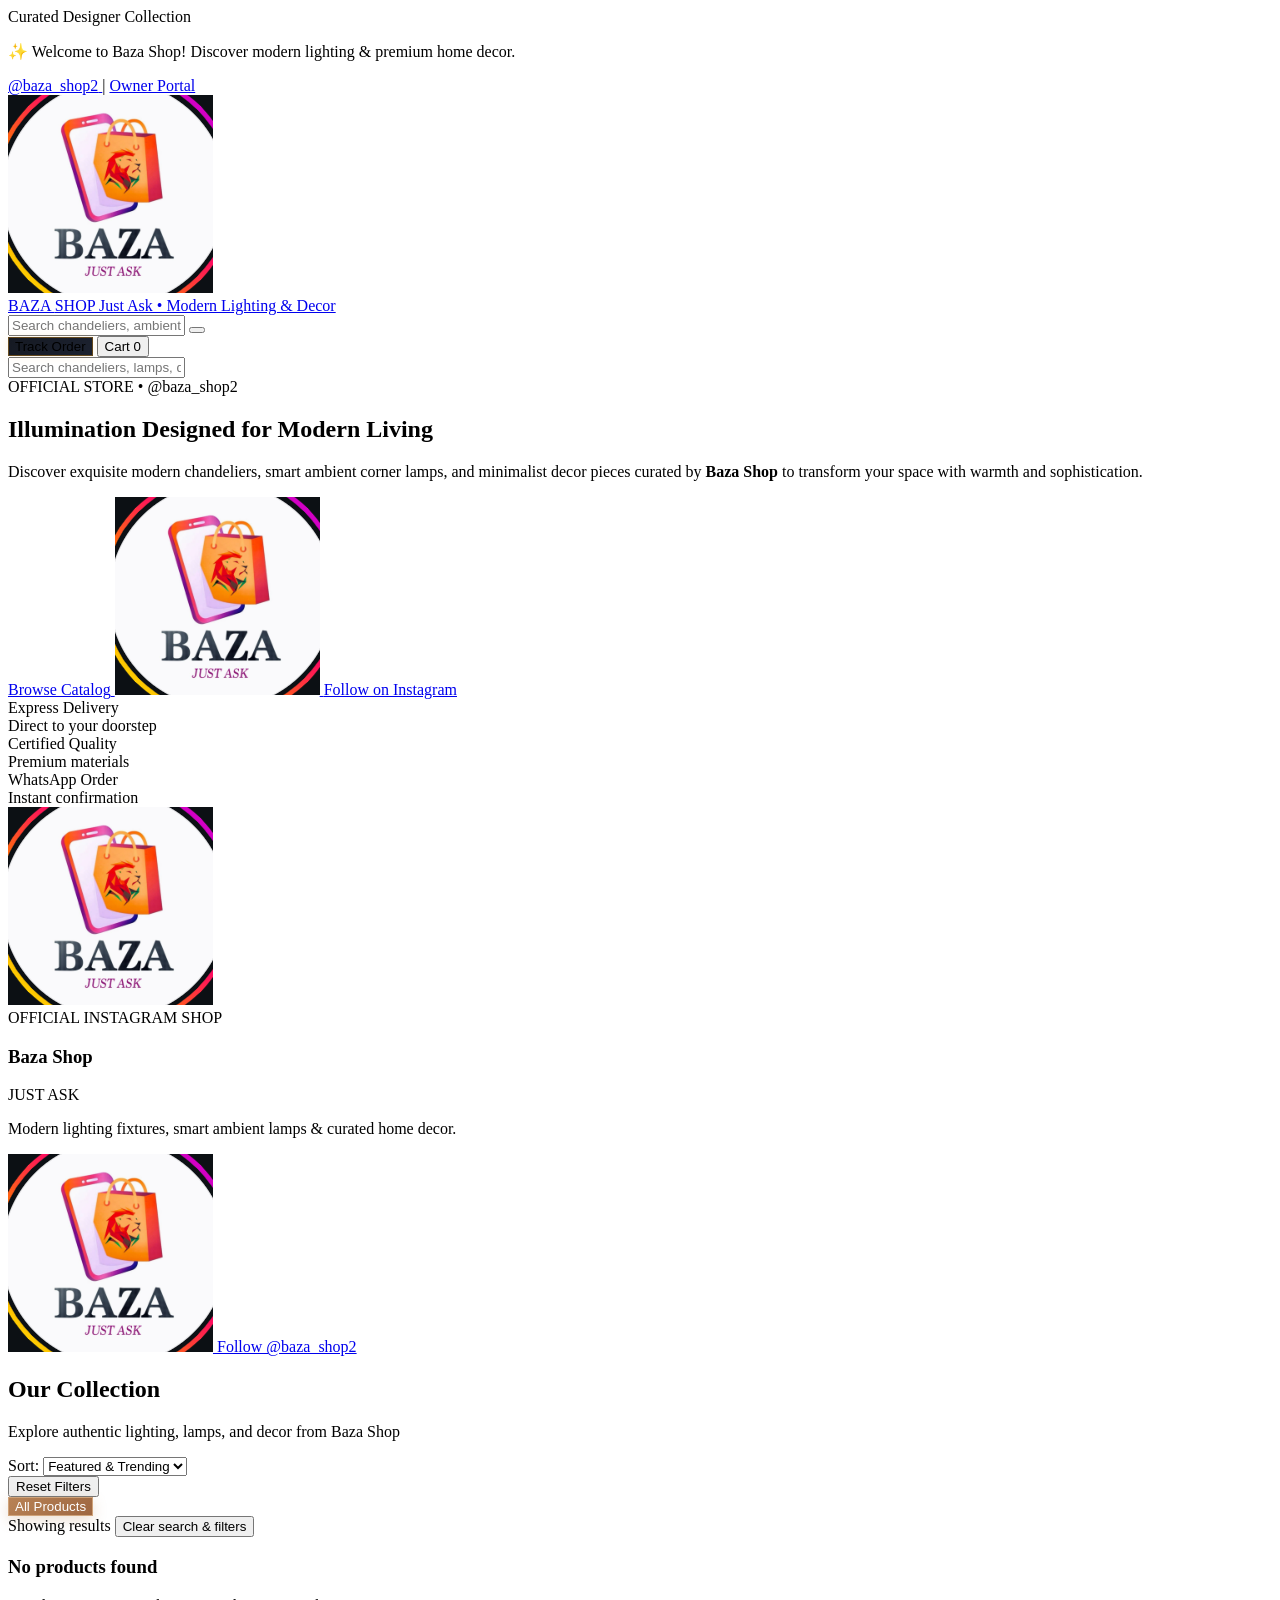
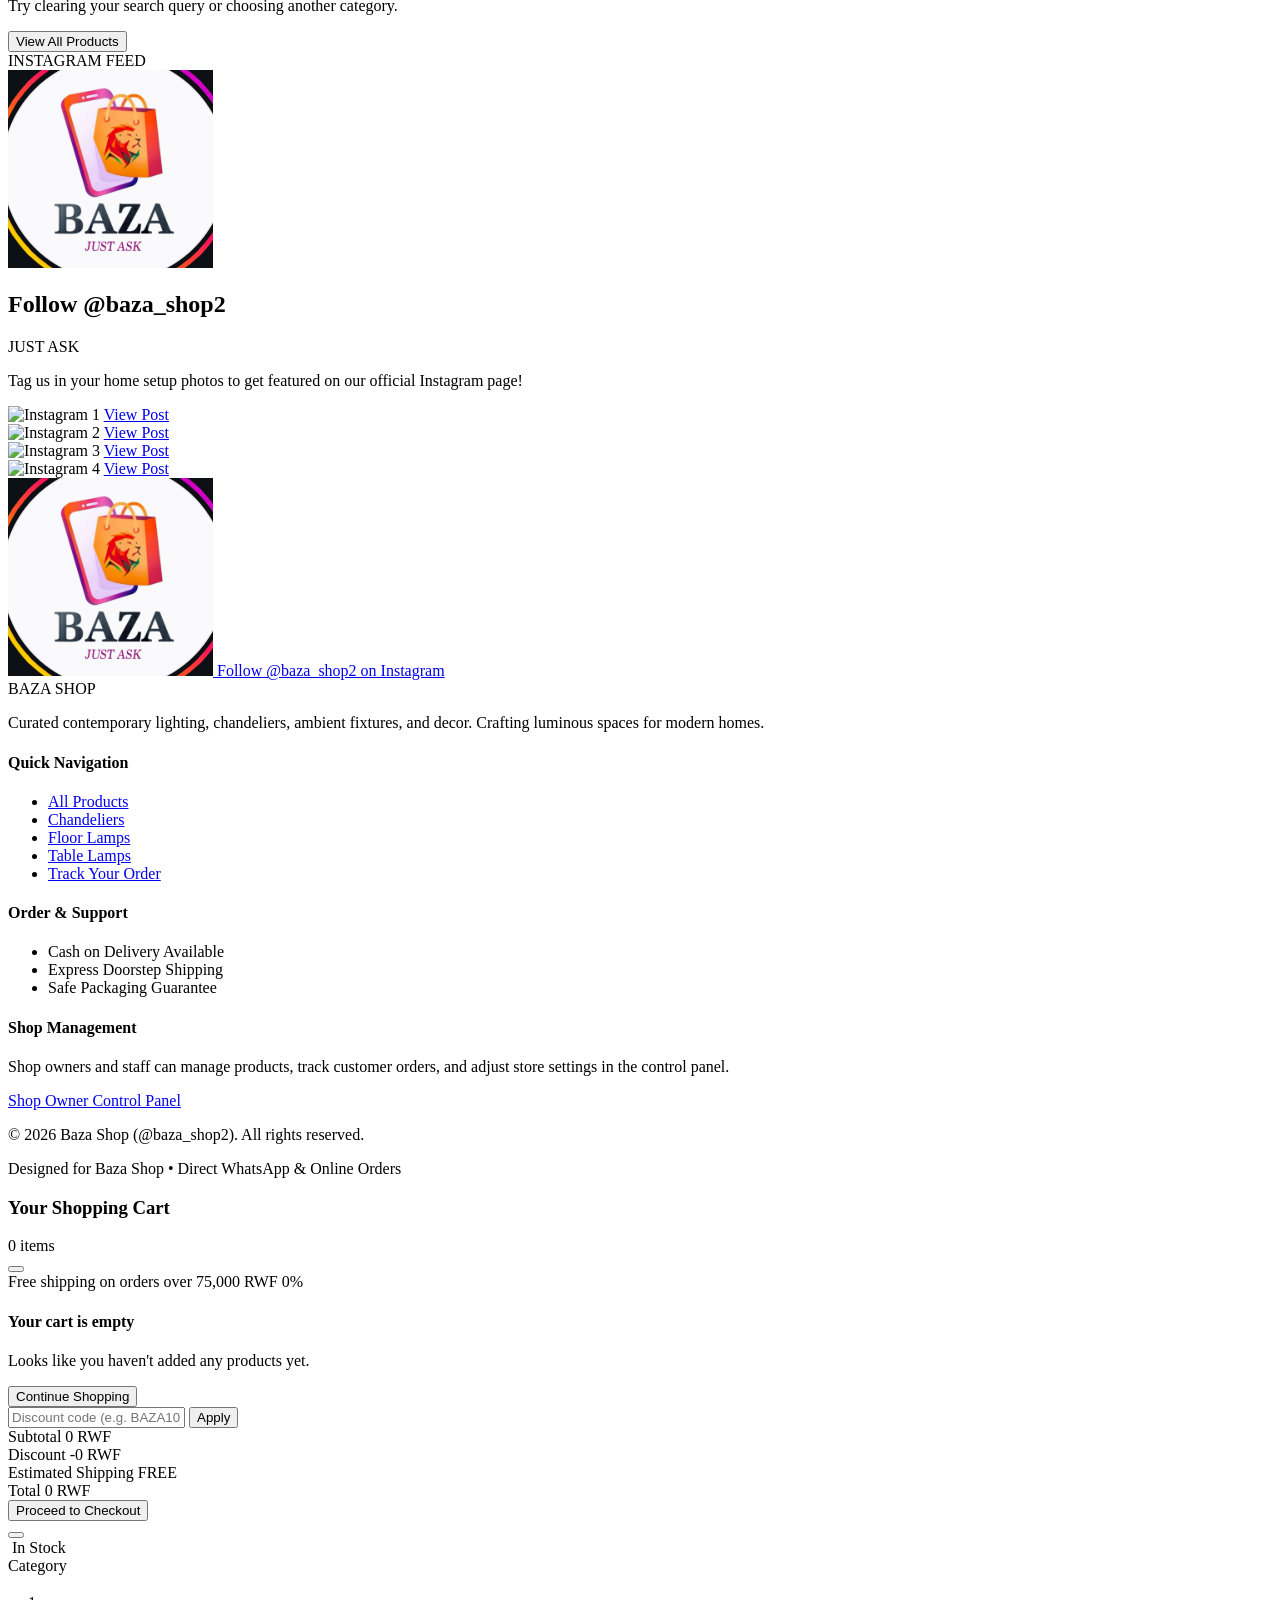
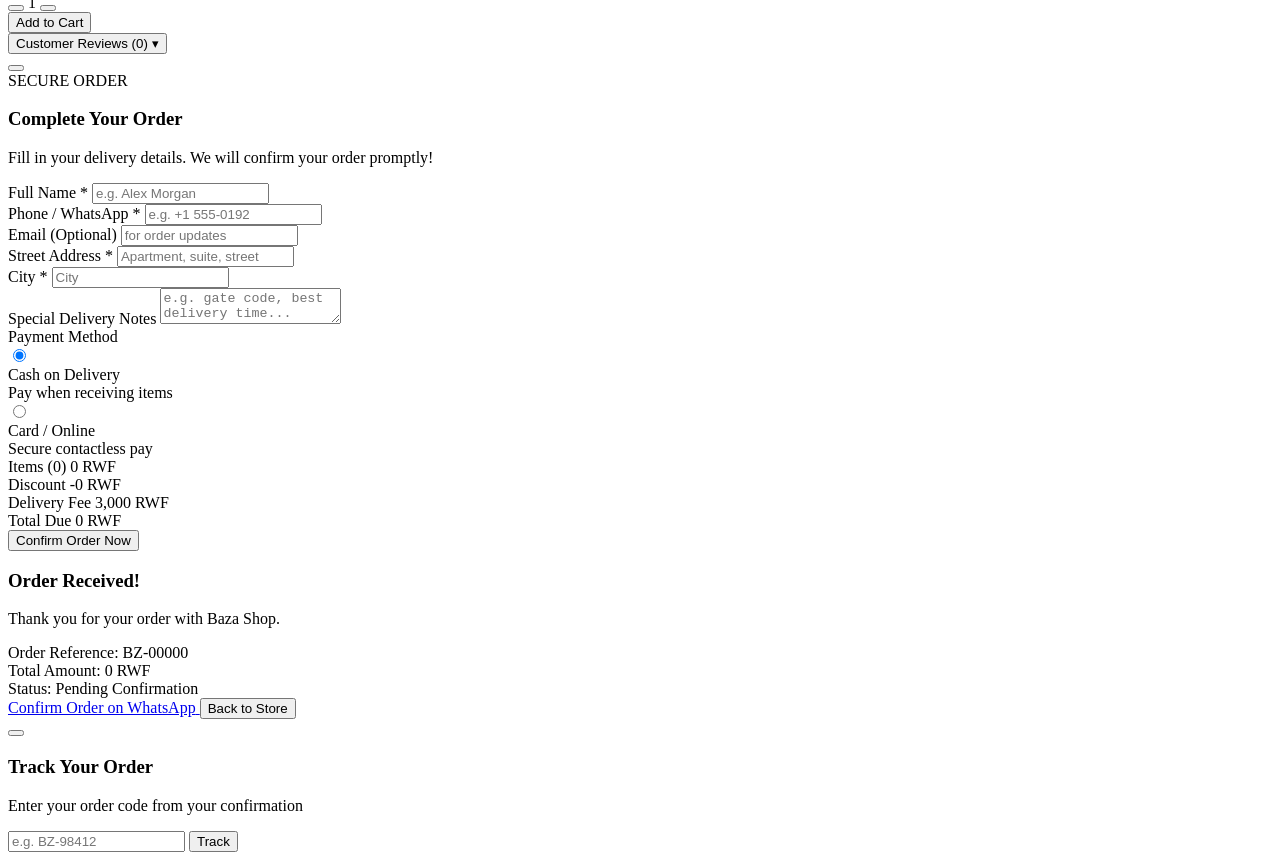
==== templates/index.html @ b221015e "feat(branding): integrate official Baza Shop logo (phone & bag lion emblem) across store, Instagram " ====
<!DOCTYPE html>
<html lang="en" class="scroll-smooth">
<head>
    <meta charset="UTF-8">
    <meta name="viewport" content="width=device-width, initial-scale=1.0">
    <title>Baza Shop | Modern Lighting & Premium Home Aesthetics</title>
    <!-- Tailwind CSS CDN -->
    <script src="https://cdn.tailwindcss.com"></script>
    <script>
        tailwind.config = {
            darkMode: 'class',
            theme: {
                extend: {
                    colors: {
                        brand: {
                            50: '#fbf8f3',
                            100: '#f5eee3',
                            200: '#ebdcc5',
                            300: '#dec2a1',
                            400: '#cfa37a',
                            500: '#b88255',
                            600: '#9e6741',
                            700: '#7f4f34',
                            800: '#67412e',
                            900: '#543628',
                            950: '#2d1b13',
                        },
                        darkBg: '#0f1115',
                        darkCard: '#161920',
                        darkBorder: '#232834'
                    },
                    fontFamily: {
                        sans: ['Plus Jakarta Sans', 'Inter', 'sans-serif'],
                        display: ['Outfit', 'sans-serif'],
                    }
                }
            }
        }
    </script>
    <!-- Favicon -->
    <link rel="icon" type="image/png" href="/static/images/baza-logo.png">
    <!-- Google Fonts -->
    <link rel="preconnect" href="https://fonts.googleapis.com">
    <link rel="preconnect" href="https://fonts.gstatic.com" crossorigin>
    <link href="https://fonts.googleapis.com/css2?family=Outfit:wght@400;500;600;700;800&family=Plus+Jakarta+Sans:wght@300;400;500;600;700&display=swap" rel="stylesheet">
    <!-- Lucide Icons -->
    <script src="https://unpkg.com/lucide@latest"></script>
    <link rel="stylesheet" href="/static/css/style.css">
</head>
<body class="bg-[#0c0e12] text-slate-100 font-sans antialiased selection:bg-brand-500 selection:text-white min-h-screen flex flex-col">

    <!-- Top Announcement Bar -->
    <div id="topAnnouncement" class="bg-gradient-to-r from-brand-900 via-amber-900 to-stone-900 text-amber-200 text-xs py-2 px-4 border-b border-amber-800/40 text-center font-medium flex items-center justify-between">
        <div class="hidden sm:flex items-center gap-2">
            <i data-lucide="sparkles" class="w-3.5 h-3.5 text-amber-400"></i>
            <span>Curated Designer Collection</span>
        </div>
        <p id="announcementText" class="mx-auto flex items-center gap-1.5 font-medium">
            ✨ Welcome to Baza Shop! Discover modern lighting & premium home decor.
        </p>
        <div class="flex items-center gap-3">
            <a id="topInstagramLink" href="https://www.instagram.com/baza_shop2" target="_blank" rel="noopener noreferrer" class="hover:text-white transition flex items-center gap-1 text-[11px]">
                <i data-lucide="instagram" class="w-3 h-3 text-pink-400"></i>
                <span>@baza_shop2</span>
            </a>
            <span class="text-amber-800">|</span>
            <a href="/admin" class="hover:text-amber-300 transition flex items-center gap-1 text-[11px] font-semibold text-amber-400">
                <i data-lucide="shield-check" class="w-3 h-3"></i>
                <span>Owner Portal</span>
            </a>
        </div>
    </div>

    <!-- Main Navigation Bar -->
    <header class="sticky top-0 z-40 bg-[#0f1115]/90 backdrop-blur-md border-b border-darkBorder/80 transition-all">
        <div class="max-w-7xl mx-auto px-4 sm:px-6 lg:px-8 h-20 flex items-center justify-between gap-4">
            <!-- Brand Logo -->
            <a href="/" class="flex items-center gap-3 group">
                <div class="w-12 h-12 rounded-full overflow-hidden p-0.5 bg-gradient-to-tr from-amber-500 via-pink-500 to-purple-600 shadow-lg shadow-pink-500/20 group-hover:scale-105 transition duration-300 flex items-center justify-center shrink-0">
                    <img src="/static/images/baza-logo.png" alt="Baza Shop Logo" class="w-full h-full rounded-full object-cover bg-white">
                </div>
                <div>
                    <span class="font-display font-extrabold text-2xl tracking-wider text-white flex items-center gap-1.5">
                        BAZA <span class="text-transparent bg-clip-text bg-gradient-to-r from-amber-300 to-brand-400">SHOP</span>
                    </span>
                    <span class="text-[10px] tracking-widest text-slate-400 uppercase block -mt-1 font-semibold">Just Ask • Modern Lighting & Decor</span>
                </div>
            </a>

            <!-- Search Bar -->
            <div class="hidden md:flex flex-1 max-w-md mx-6 relative">
                <i data-lucide="search" class="w-4 h-4 text-slate-400 absolute left-3.5 top-1/2 -translate-y-1/2"></i>
                <input 
                    type="text" 
                    id="searchInput" 
                    placeholder="Search chandeliers, ambient lamps, decor..."
                    class="w-full bg-[#161a22] border border-slate-700/60 rounded-full pl-10 pr-10 py-2.5 text-sm text-slate-200 placeholder-slate-400 focus:outline-none focus:border-brand-500 focus:ring-1 focus:ring-brand-500 transition shadow-inner"
                >
                <button id="clearSearchBtn" class="hidden absolute right-3 top-1/2 -translate-y-1/2 text-slate-400 hover:text-slate-200">
                    <i data-lucide="x" class="w-4 h-4"></i>
                </button>
            </div>

            <!-- Header Actions -->
            <div class="flex items-center gap-3">
                <!-- Track Order Button with Live Radar Pulse & Driving Truck Animation -->
                <button onclick="openTrackModal()" class="btn-track-order group px-3.5 py-2 rounded-xl text-xs font-semibold text-slate-200 hover:text-white transition flex items-center gap-2">
                    <span class="relative flex h-2 w-2">
                        <span class="animate-ping absolute inline-flex h-full w-full rounded-full bg-amber-400 opacity-75"></span>
                        <span class="relative inline-flex rounded-full h-2 w-2 bg-amber-500 shadow-sm shadow-amber-400"></span>
                    </span>
                    <i data-lucide="truck" class="truck-icon w-4 h-4 text-amber-400"></i>
                    <span class="hidden sm:inline">Track Order</span>
                </button>

                <!-- Instagram Quick Icon -->
                <a id="headerInstagramLink" href="https://www.instagram.com/baza_shop2" target="_blank" rel="noopener noreferrer" class="p-2.5 rounded-xl text-slate-300 hover:text-pink-400 hover:bg-slate-800/60 transition border border-slate-800 hidden sm:flex" title="Follow us on Instagram">
                    <i data-lucide="instagram" class="w-4 h-4"></i>
                </a>

                <!-- Cart Button -->
                <button onclick="toggleCartDrawer()" class="relative flex items-center gap-2 bg-gradient-to-r from-brand-600 to-brand-500 hover:from-brand-500 hover:to-brand-400 text-white font-semibold text-sm px-4 py-2.5 rounded-xl shadow-lg shadow-brand-500/25 transition duration-200 transform active:scale-95">
                    <i data-lucide="shopping-bag" class="w-4 h-4"></i>
                    <span class="hidden sm:inline">Cart</span>
                    <span id="cartCountBadge" class="bg-amber-300 text-stone-900 text-xs font-bold w-5 h-5 rounded-full flex items-center justify-center">0</span>
                </button>
            </div>
        </div>

        <!-- Mobile Search Bar (Visible on mobile) -->
        <div class="md:hidden px-4 pb-3">
            <div class="relative">
                <i data-lucide="search" class="w-4 h-4 text-slate-400 absolute left-3.5 top-1/2 -translate-y-1/2"></i>
                <input 
                    type="text" 
                    id="mobileSearchInput" 
                    placeholder="Search chandeliers, lamps, decor..."
                    class="w-full bg-[#161a22] border border-slate-700/60 rounded-full pl-10 pr-4 py-2 text-sm text-slate-200 placeholder-slate-400 focus:outline-none focus:border-brand-500"
                >
            </div>
        </div>
    </header>

    <!-- Main Content Container -->
    <main class="flex-grow">
        <!-- Hero Section -->
        <section class="relative overflow-hidden pt-8 pb-16 lg:py-20 border-b border-darkBorder/60 bg-gradient-to-b from-[#12151c] to-[#0c0e12]">
            <!-- Ambient Glow Background Circles -->
            <div class="absolute top-1/4 left-1/2 -translate-x-1/2 -translate-y-1/2 w-[600px] h-[300px] bg-brand-500/15 blur-[120px] rounded-full pointer-events-none"></div>
            <div class="absolute bottom-0 right-10 w-96 h-96 bg-amber-500/10 blur-[140px] rounded-full pointer-events-none"></div>

            <div class="max-w-7xl mx-auto px-4 sm:px-6 lg:px-8 relative z-10">
                <div class="grid lg:grid-cols-12 gap-12 items-center">
                    <div class="lg:col-span-7 space-y-6 text-center lg:text-left">
                        <div class="inline-flex items-center gap-2 px-3.5 py-1.5 rounded-full bg-brand-500/15 border border-brand-500/30 text-amber-300 text-xs font-semibold tracking-wide">
                            <span class="w-2 h-2 rounded-full bg-amber-400 animate-pulse"></span>
                            OFFICIAL STORE • @baza_shop2
                        </div>
                        <h1 class="font-display text-4xl sm:text-5xl lg:text-6xl font-extrabold text-white tracking-tight leading-tight">
                            Illumination Designed for <span class="text-transparent bg-clip-text bg-gradient-to-r from-amber-300 via-brand-300 to-amber-500">Modern Living</span>
                        </h1>
                        <p class="text-slate-300 text-base sm:text-lg max-w-2xl mx-auto lg:mx-0 font-light leading-relaxed">
                            Discover exquisite modern chandeliers, smart ambient corner lamps, and minimalist decor pieces curated by <strong class="text-white font-medium">Baza Shop</strong> to transform your space with warmth and sophistication.
                        </p>
                        
                        <!-- CTA Buttons -->
                        <div class="flex flex-wrap items-center justify-center lg:justify-start gap-4 pt-2">
                            <a href="#catalog" class="btn-shimmer px-7 py-3.5 rounded-xl bg-gradient-to-r from-brand-500 to-amber-600 hover:from-brand-400 hover:to-amber-500 text-white font-semibold text-sm shadow-xl shadow-brand-500/20 transition duration-300 flex items-center gap-2">
                                <span>Browse Catalog</span>
                                <i data-lucide="arrow-right" class="w-4 h-4"></i>
                            </a>
                            <a href="https://www.instagram.com/baza_shop2" target="_blank" rel="noopener noreferrer" class="px-6 py-3.5 rounded-xl bg-[#1b1f28] hover:bg-[#232834] text-slate-200 border border-slate-700 text-sm font-medium transition duration-300 flex items-center gap-2.5 group">
                                <img src="/static/images/baza-logo.png" alt="Baza Shop" class="w-5 h-5 rounded-full object-cover group-hover:scale-110 transition-transform">
                                <i data-lucide="instagram" class="w-4 h-4 text-pink-400"></i>
                                <span>Follow on Instagram</span>
                            </a>
                        </div>

                        <!-- Trust Features Row -->
                        <div class="grid grid-cols-3 gap-4 pt-6 border-t border-slate-800/80 max-w-lg mx-auto lg:mx-0 text-left">
                            <div class="flex items-center gap-2.5">
                                <div class="w-8 h-8 rounded-lg bg-amber-500/10 text-amber-400 flex items-center justify-center shrink-0">
                                    <i data-lucide="zap" class="w-4 h-4"></i>
                                </div>
                                <div>
                                    <div class="text-xs font-semibold text-slate-200">Express Delivery</div>
                                    <div class="text-[11px] text-slate-400">Direct to your doorstep</div>
                                </div>
                            </div>
                            <div class="flex items-center gap-2.5">
                                <div class="w-8 h-8 rounded-lg bg-amber-500/10 text-amber-400 flex items-center justify-center shrink-0">
                                    <i data-lucide="award" class="w-4 h-4"></i>
                                </div>
                                <div>
                                    <div class="text-xs font-semibold text-slate-200">Certified Quality</div>
                                    <div class="text-[11px] text-slate-400">Premium materials</div>
                                </div>
                            </div>
                            <div class="flex items-center gap-2.5">
                                <div class="w-8 h-8 rounded-lg bg-amber-500/10 text-amber-400 flex items-center justify-center shrink-0">
                                    <i data-lucide="message-circle" class="w-4 h-4"></i>
                                </div>
                                <div>
                                    <div class="text-xs font-semibold text-slate-200">WhatsApp Order</div>
                                    <div class="text-[11px] text-slate-400">Instant confirmation</div>
                                </div>
                            </div>
                        </div>
                    </div>

                    <!-- Hero Visual Card -->
                    <div class="lg:col-span-5 relative" id="heroFeaturedContainer">
                        <div id="heroFeaturedCard" class="relative mx-auto max-w-md rounded-2xl overflow-hidden shadow-2xl border border-slate-700/60 group">
                            <div class="w-full h-[400px] bg-gradient-to-br from-[#1a1f2c] via-[#121622] to-[#0d1017] flex flex-col items-center justify-center p-8 text-center relative overflow-hidden">
                                <div class="w-24 h-24 rounded-full p-1 bg-gradient-to-tr from-amber-500 via-pink-500 to-purple-600 flex items-center justify-center mb-3 shadow-xl shadow-pink-500/20">
                                    <img src="/static/images/baza-logo.png" alt="Baza Shop Logo" class="w-full h-full rounded-full object-cover bg-white">
                                </div>
                                <span class="px-3 py-1 rounded-full bg-amber-400/15 border border-amber-400/30 text-amber-300 text-xs font-semibold mb-1">OFFICIAL INSTAGRAM SHOP</span>
                                <h3 class="font-display text-2xl font-extrabold text-white">Baza Shop</h3>
                                <p class="text-[11px] text-amber-300 font-bold uppercase tracking-wider mb-2">JUST ASK</p>
                                <p class="text-xs text-slate-400 max-w-xs leading-relaxed mb-6">Modern lighting fixtures, smart ambient lamps & curated home decor.</p>
                                <a id="heroInstagramLink" href="https://www.instagram.com/baza_shop2" target="_blank" rel="noopener noreferrer" class="px-5 py-2.5 rounded-xl bg-gradient-to-r from-pink-600 via-rose-600 to-amber-600 text-white text-xs font-bold shadow-lg hover:opacity-95 transition flex items-center gap-2.5 group">
                                    <img src="/static/images/baza-logo.png" alt="Baza Shop" class="w-5 h-5 rounded-full object-cover group-hover:scale-110 transition-transform">
                                    <i data-lucide="instagram" class="w-4 h-4"></i>
                                    <span>Follow @baza_shop2</span>
                                </a>
                            </div>
                        </div>
                    </div>
                </div>
            </div>
        </section>

        <!-- Catalog Section -->
        <section id="catalog" class="max-w-7xl mx-auto px-4 sm:px-6 lg:px-8 py-12">
            <!-- Filter & Sort Bar -->
            <div class="flex flex-col md:flex-row md:items-center justify-between gap-4 mb-8">
                <div>
                    <h2 class="font-display text-2xl sm:text-3xl font-bold text-white tracking-tight">Our Collection</h2>
                    <p class="text-xs sm:text-sm text-slate-400 mt-1">Explore authentic lighting, lamps, and decor from Baza Shop</p>
                </div>

                <div class="flex flex-wrap items-center gap-3">
                    <!-- Sort Dropdown -->
                    <div class="flex items-center gap-2 bg-[#161a22] border border-slate-700/70 rounded-xl px-3 py-1.5 text-xs text-slate-300">
                        <i data-lucide="arrow-down-up" class="w-3.5 h-3.5 text-slate-400"></i>
                        <span class="text-slate-400 font-medium">Sort:</span>
                        <select id="sortSelect" onchange="applyFilters()" class="bg-transparent text-slate-200 focus:outline-none cursor-pointer font-medium">
                            <option value="featured" class="bg-[#161a22]">Featured & Trending</option>
                            <option value="price_asc" class="bg-[#161a22]">Price: Low to High</option>
                            <option value="price_desc" class="bg-[#161a22]">Price: High to Low</option>
                            <option value="newest" class="bg-[#161a22]">Newest Arrivals</option>
                        </select>
                    </div>

                    <!-- Reset Filters Button -->
                    <button id="resetFiltersBtn" onclick="resetFilters()" class="hidden px-3 py-1.5 rounded-xl text-xs bg-slate-800 text-slate-300 hover:text-white hover:bg-slate-700 transition">
                        Reset Filters
                    </button>
                </div>
            </div>

            <!-- Categories Scrollable Bar -->
            <div class="flex items-center gap-2 overflow-x-auto pb-4 mb-8 no-scrollbar" id="categoryPillsContainer">
                <button onclick="selectCategory('All')" class="category-pill active-pill px-4 py-2 rounded-xl text-xs font-semibold whitespace-nowrap transition">
                    All Products
                </button>
                <!-- Injected via JS -->
            </div>

            <!-- Active Filter Status Indicator -->
            <div id="filterStatus" class="hidden mb-6 flex items-center justify-between bg-[#161a22] border border-slate-800 rounded-xl p-3 text-xs text-slate-300">
                <span id="filterStatusText">Showing results</span>
                <button onclick="resetFilters()" class="text-amber-400 hover:underline">Clear search & filters</button>
            </div>

            <!-- Products Grid -->
            <div id="productsGrid" class="grid grid-cols-1 sm:grid-cols-2 lg:grid-cols-4 gap-6">
                <!-- Products will be rendered here dynamically -->
            </div>

            <!-- Empty State -->
            <div id="noProductsFound" class="hidden text-center py-16">
                <div class="w-16 h-16 rounded-full bg-slate-800 text-slate-400 flex items-center justify-center mx-auto mb-4">
                    <i data-lucide="search-x" class="w-8 h-8"></i>
                </div>
                <h3 class="text-lg font-bold text-white mb-1">No products found</h3>
                <p class="text-sm text-slate-400 mb-4">Try clearing your search query or choosing another category.</p>
                <button onclick="resetFilters()" class="px-4 py-2 bg-brand-500 hover:bg-brand-400 text-white rounded-xl text-xs font-semibold">
                    View All Products
                </button>
            </div>
        </section>

        <!-- Instagram Community Showcase Section -->
        <section class="border-t border-darkBorder/60 bg-[#10131a] py-14">
            <div class="max-w-7xl mx-auto px-4 sm:px-6 lg:px-8 text-center">
                <div class="inline-flex items-center gap-2 px-3.5 py-1.5 rounded-full bg-pink-500/10 border border-pink-500/20 text-pink-400 text-xs font-semibold mb-3">
                    <i data-lucide="instagram" class="w-3.5 h-3.5"></i>
                    INSTAGRAM FEED
                </div>
                <div class="flex items-center justify-center gap-3 mb-2">
                    <div class="w-12 h-12 rounded-full p-0.5 bg-gradient-to-tr from-amber-500 via-pink-500 to-purple-600 shadow-md">
                        <img src="/static/images/baza-logo.png" alt="Baza Shop Logo" class="w-full h-full rounded-full object-cover bg-white">
                    </div>
                    <div class="text-left">
                        <h2 class="font-display text-2xl sm:text-3xl font-bold text-white tracking-tight leading-tight">
                            Follow @baza_shop2
                        </h2>
                        <span class="text-xs text-amber-400 font-bold tracking-wider uppercase">JUST ASK</span>
                    </div>
                </div>
                <p class="text-sm text-slate-400 max-w-xl mx-auto mb-8">
                    Tag us in your home setup photos to get featured on our official Instagram page!
                </p>

                <div class="grid grid-cols-2 md:grid-cols-4 gap-4 max-w-4xl mx-auto">
                    <div class="relative group rounded-xl overflow-hidden aspect-square border border-slate-800">
                        <img src="https://images.unsplash.com/photo-1540932239986-30128078f3c5?w=500&auto=format&fit=crop&q=80" alt="Instagram 1" class="w-full h-full object-cover group-hover:scale-110 transition duration-500">
                        <a href="https://www.instagram.com/baza_shop2" target="_blank" rel="noopener noreferrer" class="absolute inset-0 bg-black/60 opacity-0 group-hover:opacity-100 transition flex items-center justify-center text-white gap-1.5 text-xs font-medium">
                            <i data-lucide="instagram" class="w-4 h-4 text-pink-400"></i> View Post
                        </a>
                    </div>
                    <div class="relative group rounded-xl overflow-hidden aspect-square border border-slate-800">
                        <img src="https://images.unsplash.com/photo-1507473885765-e6ed057f782c?w=500&auto=format&fit=crop&q=80" alt="Instagram 2" class="w-full h-full object-cover group-hover:scale-110 transition duration-500">
                        <a href="https://www.instagram.com/baza_shop2" target="_blank" rel="noopener noreferrer" class="absolute inset-0 bg-black/60 opacity-0 group-hover:opacity-100 transition flex items-center justify-center text-white gap-1.5 text-xs font-medium">
                            <i data-lucide="instagram" class="w-4 h-4 text-pink-400"></i> View Post
                        </a>
                    </div>
                    <div class="relative group rounded-xl overflow-hidden aspect-square border border-slate-800">
                        <img src="https://images.unsplash.com/photo-1534349762230-e0cadf78f5da?w=500&auto=format&fit=crop&q=80" alt="Instagram 3" class="w-full h-full object-cover group-hover:scale-110 transition duration-500">
                        <a href="https://www.instagram.com/baza_shop2" target="_blank" rel="noopener noreferrer" class="absolute inset-0 bg-black/60 opacity-0 group-hover:opacity-100 transition flex items-center justify-center text-white gap-1.5 text-xs font-medium">
                            <i data-lucide="instagram" class="w-4 h-4 text-pink-400"></i> View Post
                        </a>
                    </div>
                    <div class="relative group rounded-xl overflow-hidden aspect-square border border-slate-800">
                        <img src="https://images.unsplash.com/photo-1616046229478-9901c5536a45?w=500&auto=format&fit=crop&q=80" alt="Instagram 4" class="w-full h-full object-cover group-hover:scale-110 transition duration-500">
                        <a href="https://www.instagram.com/baza_shop2" target="_blank" rel="noopener noreferrer" class="absolute inset-0 bg-black/60 opacity-0 group-hover:opacity-100 transition flex items-center justify-center text-white gap-1.5 text-xs font-medium">
                            <i data-lucide="instagram" class="w-4 h-4 text-pink-400"></i> View Post
                        </a>
                    </div>
                </div>

                <div class="mt-8">
                    <a href="https://www.instagram.com/baza_shop2" target="_blank" rel="noopener noreferrer" class="inline-flex items-center gap-2.5 px-6 py-3 rounded-xl bg-gradient-to-r from-purple-600 via-pink-600 to-amber-500 text-white font-bold text-xs shadow-lg shadow-pink-500/20 hover:opacity-95 transition group">
                        <img src="/static/images/baza-logo.png" alt="Baza Shop Logo" class="w-6 h-6 rounded-full object-cover group-hover:scale-110 transition-transform">
                        <i data-lucide="instagram" class="w-4 h-4"></i>
                        <span>Follow @baza_shop2 on Instagram</span>
                    </a>
                </div>
            </div>
        </section>
    </main>

    <!-- Footer -->
    <footer class="bg-[#0a0c10] border-t border-slate-800/80 text-slate-400 text-xs py-12">
        <div class="max-w-7xl mx-auto px-4 sm:px-6 lg:px-8">
            <div class="grid grid-cols-1 md:grid-cols-4 gap-8 mb-10">
                <div class="space-y-3">
                    <div class="flex items-center gap-2">
                        <div class="w-8 h-8 rounded-lg bg-brand-500 flex items-center justify-center text-white">
                            <i data-lucide="lamp-ceiling" class="w-4 h-4"></i>
                        </div>
                        <span class="font-display font-bold text-lg text-white">BAZA SHOP</span>
                    </div>
                    <p class="text-slate-400 text-xs leading-relaxed">
                        Curated contemporary lighting, chandeliers, ambient fixtures, and decor. Crafting luminous spaces for modern homes.
                    </p>
                    <div class="flex items-center gap-3 pt-2">
                        <a href="https://www.instagram.com/baza_shop2" target="_blank" class="w-8 h-8 rounded-lg bg-slate-800 hover:bg-slate-700 flex items-center justify-center text-pink-400 transition">
                            <i data-lucide="instagram" class="w-4 h-4"></i>
                        </a>
                        <a id="footerWaBtn" href="https://wa.me/" target="_blank" class="w-8 h-8 rounded-lg bg-slate-800 hover:bg-slate-700 flex items-center justify-center text-emerald-400 transition">
                            <i data-lucide="message-circle" class="w-4 h-4"></i>
                        </a>
                    </div>
                </div>

                <div>
                    <h4 class="text-white font-semibold text-sm mb-3">Quick Navigation</h4>
                    <ul class="space-y-2">
                        <li><a href="#catalog" class="hover:text-amber-400 transition">All Products</a></li>
                        <li><a href="javascript:void(0)" onclick="selectCategory('Chandeliers')" class="hover:text-amber-400 transition">Chandeliers</a></li>
                        <li><a href="javascript:void(0)" onclick="selectCategory('Floor Lamps')" class="hover:text-amber-400 transition">Floor Lamps</a></li>
                        <li><a href="javascript:void(0)" onclick="selectCategory('Table Lamps')" class="hover:text-amber-400 transition">Table Lamps</a></li>
                        <li><a href="javascript:void(0)" onclick="openTrackModal()" class="hover:text-amber-400 transition">Track Your Order</a></li>
                    </ul>
                </div>

                <div>
                    <h4 class="text-white font-semibold text-sm mb-3">Order & Support</h4>
                    <ul class="space-y-2">
                        <li class="flex items-center gap-2">
                            <i data-lucide="check-circle" class="w-3.5 h-3.5 text-emerald-400"></i>
                            Cash on Delivery Available
                        </li>
                        <li class="flex items-center gap-2">
                            <i data-lucide="truck" class="w-3.5 h-3.5 text-amber-400"></i>
                            Express Doorstep Shipping
                        </li>
                        <li class="flex items-center gap-2">
                            <i data-lucide="shield" class="w-3.5 h-3.5 text-blue-400"></i>
                            Safe Packaging Guarantee
                        </li>
                    </ul>
                </div>

                <div>
                    <h4 class="text-white font-semibold text-sm mb-3">Shop Management</h4>
                    <p class="text-slate-400 text-xs mb-3">
                        Shop owners and staff can manage products, track customer orders, and adjust store settings in the control panel.
                    </p>
                    <a href="/admin" class="inline-flex items-center gap-2 px-3.5 py-2 rounded-xl bg-slate-800 hover:bg-brand-600 hover:text-white text-slate-200 text-xs font-semibold transition border border-slate-700">
                        <i data-lucide="layout-dashboard" class="w-4 h-4 text-amber-400"></i>
                        <span>Shop Owner Control Panel</span>
                    </a>
                </div>
            </div>

            <div class="border-t border-slate-800/80 pt-6 flex flex-col sm:flex-row items-center justify-between gap-4 text-slate-500 text-[11px]">
                <p>© 2026 Baza Shop (@baza_shop2). All rights reserved.</p>
                <p>Designed for Baza Shop • Direct WhatsApp & Online Orders</p>
            </div>
        </div>
    </footer>

    <!-- ==================== MODALS & DRAWERS ==================== -->

    <!-- Shopping Cart Drawer (Right Slide-over) -->
    <div id="cartDrawerBackdrop" onclick="toggleCartDrawer()" class="fixed inset-0 bg-black/60 backdrop-blur-sm z-50 hidden transition-opacity"></div>
    <div id="cartDrawer" class="fixed inset-y-0 right-0 max-w-md w-full bg-[#12151d] border-l border-slate-800 shadow-2xl z-50 transform translate-x-full transition-transform duration-300 flex flex-col">
        <!-- Drawer Header -->
        <div class="p-5 border-b border-slate-800 flex items-center justify-between bg-[#151922]">
            <div class="flex items-center gap-2">
                <i data-lucide="shopping-bag" class="w-5 h-5 text-amber-400"></i>
                <h3 class="font-display font-bold text-base text-white">Your Shopping Cart</h3>
                <span id="drawerCartCount" class="text-xs bg-slate-800 text-slate-300 px-2 py-0.5 rounded-full">0 items</span>
            </div>
            <button onclick="toggleCartDrawer()" class="p-1.5 text-slate-400 hover:text-white rounded-lg hover:bg-slate-800 transition">
                <i data-lucide="x" class="w-5 h-5"></i>
            </button>
        </div>

        <!-- Free Shipping Progress -->
        <div class="p-4 bg-[#181d28] border-b border-slate-800">
            <div class="flex items-center justify-between text-xs mb-1.5">
                <span id="freeShippingNotice" class="text-slate-300 font-medium">Free shipping on orders over 75,000 RWF</span>
                <span id="freeShippingPercent" class="text-amber-400 font-bold">0%</span>
            </div>
            <div class="w-full h-2 bg-slate-800 rounded-full overflow-hidden">
                <div id="freeShippingBar" class="h-full bg-gradient-to-r from-amber-500 to-emerald-400 rounded-full transition-all duration-300" style="width: 0%"></div>
            </div>
        </div>

        <!-- Cart Items List -->
        <div id="cartItemsContainer" class="flex-1 overflow-y-auto p-5 space-y-4">
            <!-- Items injected by JS -->
        </div>

        <!-- Empty Cart View -->
        <div id="emptyCartView" class="hidden flex-1 flex flex-col items-center justify-center p-8 text-center">
            <div class="w-16 h-16 rounded-full bg-slate-800 text-slate-400 flex items-center justify-center mb-4">
                <i data-lucide="shopping-bag" class="w-8 h-8"></i>
            </div>
            <h4 class="text-white font-bold text-base mb-1">Your cart is empty</h4>
            <p class="text-slate-400 text-xs mb-4">Looks like you haven't added any products yet.</p>
            <button onclick="toggleCartDrawer()" class="px-5 py-2.5 rounded-xl bg-brand-500 hover:bg-brand-400 text-white text-xs font-semibold transition">
                Continue Shopping
            </button>
        </div>

        <!-- Cart Footer & Checkout Action -->
        <div id="cartFooter" class="p-5 border-t border-slate-800 bg-[#151922] space-y-4">
            <!-- Coupon Input -->
            <div class="flex gap-2">
                <input 
                    type="text" 
                    id="couponInput" 
                    placeholder="Discount code (e.g. BAZA10)" 
                    class="flex-1 uppercase bg-[#0e1017] border border-slate-700/80 rounded-xl px-3 py-2 text-xs text-white placeholder-slate-500 focus:outline-none focus:border-brand-500"
                >
                <button onclick="applyCoupon()" class="px-4 py-2 bg-slate-800 hover:bg-slate-700 text-slate-200 text-xs font-semibold rounded-xl transition border border-slate-700">
                    Apply
                </button>
            </div>
            <div id="couponMessage" class="hidden text-xs"></div>

            <!-- Price Breakdown -->
            <div class="space-y-1.5 text-xs text-slate-300 pt-2 border-t border-slate-800/80">
                <div class="flex justify-between">
                    <span>Subtotal</span>
                    <span id="cartSubtotalText" class="font-semibold text-white">0 RWF</span>
                </div>
                <div id="cartDiscountRow" class="hidden flex justify-between text-emerald-400 font-medium">
                    <span>Discount</span>
                    <span id="cartDiscountText">-0 RWF</span>
                </div>
                <div class="flex justify-between">
                    <span>Estimated Shipping</span>
                    <span id="cartShippingText" class="font-semibold text-white">5,000 RWF</span>
                </div>
                <div class="flex justify-between text-base font-bold text-white pt-2 border-t border-slate-800">
                    <span>Total</span>
                    <span id="cartTotalText" class="text-amber-400 text-lg">0 RWF</span>
                </div>
            </div>

            <!-- Checkout Buttons -->
            <button onclick="openCheckoutModal()" class="w-full py-3 rounded-xl bg-gradient-to-r from-brand-500 to-amber-600 hover:from-brand-400 hover:to-amber-500 text-white font-semibold text-sm shadow-xl shadow-brand-500/20 transition flex items-center justify-center gap-2">
                <i data-lucide="credit-card" class="w-4 h-4"></i>
                <span>Proceed to Checkout</span>
            </button>
        </div>
    </div>

    <!-- Product Quick View Modal -->
    <div id="productModal" class="fixed inset-0 z-50 hidden flex items-center justify-center p-4 bg-black/70 backdrop-blur-sm overflow-y-auto">
        <div class="bg-[#13161f] border border-slate-700/80 rounded-2xl max-w-3xl w-full overflow-hidden shadow-2xl relative my-8">
            <button onclick="closeProductModal()" class="absolute top-4 right-4 z-10 p-2 bg-[#0c0e12]/80 hover:bg-slate-800 text-slate-300 rounded-full transition">
                <i data-lucide="x" class="w-5 h-5"></i>
            </button>

            <div class="grid md:grid-cols-2">
                <!-- Product Image Preview -->
                <div class="bg-[#0b0d13] p-6 flex items-center justify-center relative min-h-[300px]">
                    <img id="modalProductImage" src="" alt="" class="max-h-[380px] w-full object-contain rounded-xl shadow-lg">
                    <span id="modalStockBadge" class="absolute top-4 left-4 text-xs font-semibold px-2.5 py-1 rounded-full bg-emerald-500/20 text-emerald-400 border border-emerald-500/30">
                        In Stock
                    </span>
                </div>

                <!-- Product Details -->
                <div class="p-6 sm:p-8 flex flex-col justify-between space-y-5">
                    <div>
                        <div class="flex items-center gap-2 text-xs text-amber-400 font-semibold mb-1">
                            <span id="modalProductCategory">Category</span>
                        </div>
                        <h3 id="modalProductName" class="font-display text-xl sm:text-2xl font-bold text-white mb-2 leading-tight"></h3>
                        
                        <!-- Ratings -->
                        <div class="flex items-center gap-2 mb-3">
                            <div id="modalProductStars" class="flex items-center text-amber-400 text-xs"></div>
                            <span id="modalProductRatingText" class="text-xs text-slate-400 font-medium"></span>
                        </div>

                        <!-- Price -->
                        <div class="flex items-baseline gap-2 mb-4">
                            <span id="modalProductPrice" class="text-2xl font-extrabold text-amber-300"></span>
                            <span id="modalProductComparePrice" class="text-sm text-slate-400 line-through"></span>
                        </div>

                        <!-- Description -->
                        <p id="modalProductDesc" class="text-xs sm:text-sm text-slate-300 leading-relaxed mb-4"></p>

                        <!-- Specifications List -->
                        <div id="modalProductSpecs" class="space-y-1.5 py-3 border-t border-b border-slate-800/80 text-xs text-slate-300 mb-4"></div>
                    </div>

                    <!-- Quantity & Add Button -->
                    <div class="space-y-3 pt-2">
                        <div class="flex items-center gap-3">
                            <div class="flex items-center border border-slate-700 bg-[#191d28] rounded-xl overflow-hidden">
                                <button onclick="adjustModalQty(-1)" class="px-3 py-2 text-slate-300 hover:text-white hover:bg-slate-700 transition">
                                    <i data-lucide="minus" class="w-3.5 h-3.5"></i>
                                </button>
                                <span id="modalQtyDisplay" class="px-3 py-2 text-xs font-bold text-white min-w-[32px] text-center">1</span>
                                <button onclick="adjustModalQty(1)" class="px-3 py-2 text-slate-300 hover:text-white hover:bg-slate-700 transition">
                                    <i data-lucide="plus" class="w-3.5 h-3.5"></i>
                                </button>
                            </div>

                            <button id="modalAddToCartBtn" class="flex-1 py-2.5 rounded-xl bg-gradient-to-r from-brand-500 to-amber-600 hover:from-brand-400 hover:to-amber-500 text-white font-semibold text-xs shadow-lg shadow-brand-500/20 transition flex items-center justify-center gap-2">
                                <i data-lucide="shopping-bag" class="w-4 h-4"></i>
                                <span>Add to Cart</span>
                            </button>
                        </div>

                        <!-- Reviews trigger -->
                        <button onclick="toggleProductReviews()" class="w-full text-center text-xs text-slate-400 hover:text-amber-400 transition py-1">
                            Customer Reviews (<span id="modalReviewsCount">0</span>) ▾
                        </button>
                        <div id="modalReviewsContainer" class="hidden space-y-3 pt-3 border-t border-slate-800 max-h-48 overflow-y-auto">
                            <!-- Injected by JS -->
                        </div>
                    </div>
                </div>
            </div>
        </div>
    </div>

    <!-- Checkout Modal -->
    <div id="checkoutModal" class="fixed inset-0 z-50 hidden flex items-center justify-center p-4 bg-black/75 backdrop-blur-sm overflow-y-auto">
        <div class="bg-[#13161f] border border-slate-700 rounded-2xl max-w-xl w-full p-6 sm:p-8 shadow-2xl relative my-6">
            <button onclick="closeCheckoutModal()" class="absolute top-4 right-4 p-2 text-slate-400 hover:text-white rounded-lg hover:bg-slate-800 transition">
                <i data-lucide="x" class="w-5 h-5"></i>
            </button>

            <div class="mb-6">
                <div class="inline-flex items-center gap-1.5 px-2.5 py-1 rounded bg-amber-500/10 text-amber-400 text-xs font-bold mb-2">
                    <i data-lucide="lock" class="w-3.5 h-3.5"></i>
                    SECURE ORDER
                </div>
                <h3 class="font-display font-bold text-xl text-white">Complete Your Order</h3>
                <p class="text-xs text-slate-400">Fill in your delivery details. We will confirm your order promptly!</p>
            </div>

            <form id="checkoutForm" onsubmit="submitOrder(event)" class="space-y-4 text-xs">
                <div>
                    <label class="block text-slate-300 font-medium mb-1">Full Name *</label>
                    <input type="text" id="custName" required placeholder="e.g. Alex Morgan" class="w-full bg-[#181d28] border border-slate-700 rounded-xl px-3.5 py-2.5 text-white placeholder-slate-500 focus:outline-none focus:border-brand-500">
                </div>

                <div class="grid grid-cols-1 sm:grid-cols-2 gap-4">
                    <div>
                        <label class="block text-slate-300 font-medium mb-1">Phone / WhatsApp *</label>
                        <input type="tel" id="custPhone" required placeholder="e.g. +1 555-0192" class="w-full bg-[#181d28] border border-slate-700 rounded-xl px-3.5 py-2.5 text-white placeholder-slate-500 focus:outline-none focus:border-brand-500">
                    </div>
                    <div>
                        <label class="block text-slate-300 font-medium mb-1">Email (Optional)</label>
                        <input type="email" id="custEmail" placeholder="for order updates" class="w-full bg-[#181d28] border border-slate-700 rounded-xl px-3.5 py-2.5 text-white placeholder-slate-500 focus:outline-none focus:border-brand-500">
                    </div>
                </div>

                <div class="grid grid-cols-1 sm:grid-cols-3 gap-4">
                    <div class="sm:col-span-2">
                        <label class="block text-slate-300 font-medium mb-1">Street Address *</label>
                        <input type="text" id="custAddress" required placeholder="Apartment, suite, street" class="w-full bg-[#181d28] border border-slate-700 rounded-xl px-3.5 py-2.5 text-white placeholder-slate-500 focus:outline-none focus:border-brand-500">
                    </div>
                    <div>
                        <label class="block text-slate-300 font-medium mb-1">City *</label>
                        <input type="text" id="custCity" required placeholder="City" class="w-full bg-[#181d28] border border-slate-700 rounded-xl px-3.5 py-2.5 text-white placeholder-slate-500 focus:outline-none focus:border-brand-500">
                    </div>
                </div>

                <div>
                    <label class="block text-slate-300 font-medium mb-1">Special Delivery Notes</label>
                    <textarea id="custNotes" rows="2" placeholder="e.g. gate code, best delivery time..." class="w-full bg-[#181d28] border border-slate-700 rounded-xl px-3.5 py-2 text-white placeholder-slate-500 focus:outline-none focus:border-brand-500"></textarea>
                </div>

                <!-- Payment Selection -->
                <div>
                    <label class="block text-slate-300 font-medium mb-2">Payment Method</label>
                    <div class="grid grid-cols-2 gap-3">
                        <label class="flex items-center gap-2 p-3 bg-[#181d28] border border-brand-500/50 rounded-xl cursor-pointer">
                            <input type="radio" name="paymentMethod" value="cod" checked class="text-brand-500 focus:ring-0">
                            <div>
                                <div class="font-semibold text-white">Cash on Delivery</div>
                                <div class="text-[10px] text-slate-400">Pay when receiving items</div>
                            </div>
                        </label>
                        <label class="flex items-center gap-2 p-3 bg-[#181d28] border border-slate-700 rounded-xl cursor-pointer">
                            <input type="radio" name="paymentMethod" value="card" class="text-brand-500 focus:ring-0">
                            <div>
                                <div class="font-semibold text-white">Card / Online</div>
                                <div class="text-[10px] text-slate-400">Secure contactless pay</div>
                            </div>
                        </label>
                    </div>
                </div>

                <!-- Order Total Summary -->
                <div class="bg-[#181d28] p-4 rounded-xl border border-slate-800 space-y-1">
                    <div class="flex justify-between text-slate-400">
                        <span>Items (<span id="checkoutItemsCount">0</span>)</span>
                        <span id="checkoutSubtotal">0 RWF</span>
                    </div>
                    <div id="checkoutDiscountRow" class="hidden flex justify-between text-emerald-400">
                        <span>Discount</span>
                        <span id="checkoutDiscount">-0 RWF</span>
                    </div>
                    <div class="flex justify-between text-slate-400">
                        <span>Delivery Fee</span>
                        <span id="checkoutShipping">3,000 RWF</span>
                    </div>
                    <div class="flex justify-between text-sm font-bold text-white pt-2 border-t border-slate-700">
                        <span>Total Due</span>
                        <span id="checkoutTotal" class="text-amber-400 text-base">0 RWF</span>
                    </div>
                </div>

                <button type="submit" id="submitOrderBtn" class="w-full py-3 rounded-xl bg-gradient-to-r from-brand-500 to-amber-600 hover:from-brand-400 hover:to-amber-500 text-white font-semibold text-sm shadow-xl shadow-brand-500/20 transition flex items-center justify-center gap-2">
                    <i data-lucide="check" class="w-4 h-4"></i>
                    <span>Confirm Order Now</span>
                </button>
            </form>
        </div>
    </div>

    <!-- Order Success Modal -->
    <div id="orderSuccessModal" class="fixed inset-0 z-50 hidden flex items-center justify-center p-4 bg-black/80 backdrop-blur-sm">
        <div class="bg-[#13161f] border border-slate-700 rounded-2xl max-w-md w-full p-6 text-center shadow-2xl relative">
            <div class="w-16 h-16 rounded-full bg-emerald-500/20 text-emerald-400 flex items-center justify-center mx-auto mb-4 border border-emerald-500/30">
                <i data-lucide="check-check" class="w-8 h-8"></i>
            </div>
            
            <h3 class="font-display font-bold text-2xl text-white mb-1">Order Received!</h3>
            <p class="text-xs text-slate-300 mb-4">Thank you for your order with Baza Shop.</p>

            <div class="bg-[#181d28] p-4 rounded-xl border border-slate-800 mb-6 text-left space-y-2 text-xs">
                <div class="flex justify-between">
                    <span class="text-slate-400">Order Reference:</span>
                    <span id="successOrderCode" class="font-mono font-bold text-amber-300">BZ-00000</span>
                </div>
                <div class="flex justify-between">
                    <span class="text-slate-400">Total Amount:</span>
                    <span id="successOrderTotal" class="font-bold text-white">0 RWF</span>
                </div>
                <div class="flex justify-between">
                    <span class="text-slate-400">Status:</span>
                    <span class="px-2 py-0.5 rounded-full bg-amber-500/20 text-amber-300 text-[10px] font-semibold">Pending Confirmation</span>
                </div>
            </div>

            <!-- Action buttons -->
            <div class="space-y-3">
                <a id="successWhatsAppBtn" href="#" target="_blank" class="w-full py-2.5 rounded-xl bg-emerald-600 hover:bg-emerald-500 text-white font-semibold text-xs transition flex items-center justify-center gap-2 shadow-lg shadow-emerald-600/20">
                    <i data-lucide="message-circle" class="w-4 h-4"></i>
                    <span>Confirm Order on WhatsApp</span>
                </a>

                <button onclick="closeSuccessModal()" class="w-full py-2.5 rounded-xl bg-slate-800 hover:bg-slate-700 text-slate-200 font-semibold text-xs transition">
                    Back to Store
                </button>
            </div>
        </div>
    </div>

    <!-- Track Order Modal -->
    <div id="trackModal" class="fixed inset-0 z-50 hidden flex items-center justify-center p-4 bg-black/75 backdrop-blur-sm">
        <div class="bg-[#13161f] border border-slate-700 rounded-2xl max-w-md w-full p-6 shadow-2xl relative">
            <button onclick="closeTrackModal()" class="absolute top-4 right-4 p-2 text-slate-400 hover:text-white rounded-lg hover:bg-slate-800 transition">
                <i data-lucide="x" class="w-5 h-5"></i>
            </button>

            <div class="flex items-center gap-2.5 mb-4">
                <div class="w-9 h-9 rounded-xl bg-amber-500/10 text-amber-400 flex items-center justify-center">
                    <i data-lucide="truck" class="w-5 h-5"></i>
                </div>
                <div>
                    <h3 class="font-display font-bold text-base text-white">Track Your Order</h3>
                    <p class="text-xs text-slate-400">Enter your order code from your confirmation</p>
                </div>
            </div>

            <div class="flex gap-2 mb-4">
                <input 
                    type="text" 
                    id="trackCodeInput" 
                    placeholder="e.g. BZ-98412" 
                    class="flex-1 uppercase bg-[#181d28] border border-slate-700 rounded-xl px-3.5 py-2.5 text-xs text-white placeholder-slate-500 focus:outline-none focus:border-brand-500 font-mono"
                >
                <button onclick="searchTrackOrder()" class="px-4 py-2.5 bg-brand-500 hover:bg-brand-400 text-white text-xs font-semibold rounded-xl transition">
                    Track
                </button>
            </div>

            <!-- Order Tracking Details Result -->
            <div id="trackResultContainer" class="hidden border-t border-slate-800 pt-4 space-y-4 text-xs">
                <!-- Injected via JS -->
            </div>
        </div>
    </div>

    <!-- Toast Notification Element -->
    <div id="toast" class="fixed bottom-6 right-6 z-50 hidden bg-[#191d28] text-white border border-slate-700 shadow-2xl rounded-xl px-4 py-3 flex items-center gap-3 transition duration-300">
        <div id="toastIcon" class="text-amber-400"></div>
        <span id="toastMsg" class="text-xs font-medium"></span>
    </div>

    <script src="/static/js/store.js"></script>
</body>
</html>
---- static/css/style.css ----
/* Custom Styles for Baza Shop */

@layer utilities {
    /* Hide scrollbar for Chrome, Safari and Opera */
    .no-scrollbar::-webkit-scrollbar {
        display: none;
    }
    /* Hide scrollbar for IE, Edge and Firefox */
    .no-scrollbar {
        -ms-overflow-style: none;  /* IE and Edge */
        scrollbar-width: none;  /* Firefox */
    }
}

/* Category Pill active styling */
.category-pill {
    background-color: #161a22;
    color: #94a3b8;
    border: 1px solid #232834;
    transition: all 0.2s ease;
}

.category-pill:hover {
    color: #ffffff;
    border-color: #475569;
    background-color: #1e2430;
}

.category-pill.active-pill {
    background: linear-gradient(135deg, #b88255 0%, #9e6741 100%);
    color: #ffffff;
    border-color: #cfa37a;
    box-shadow: 0 4px 14px rgba(184, 130, 85, 0.25);
}

/* Admin Tabs */
.admin-tab {
    position: relative;
}

.admin-tab.active-admin-tab {
    color: #f59e0b;
    border-color: #f59e0b;
}

/* Order Filter buttons */
.order-filter-btn.active-order-filter {
    background-color: #b88255;
    color: #ffffff;
}

/* Glassmorphism elements */
.glass-panel {
    background: rgba(21, 25, 34, 0.75);
    backdrop-filter: blur(12px);
    -webkit-backdrop-filter: blur(12px);
    border: 1px solid rgba(255, 255, 255, 0.08);
}

/* Ambient glow subtle animation */
@keyframes ambientGlow {
    0%, 100% {
        opacity: 0.15;
        transform: scale(1);
    }
    50% {
        opacity: 0.25;
        transform: scale(1.05);
    }
}

.ambient-pulse {
    animation: ambientGlow 8s ease-in-out infinite;
}

/* Status Badges */
.badge-pending {
    background-color: rgba(245, 158, 11, 0.15);
    color: #fbbf24;
    border: 1px solid rgba(245, 158, 11, 0.3);
}

.badge-processing {
    background-color: rgba(59, 130, 246, 0.15);
    color: #60a5fa;
    border: 1px solid rgba(59, 130, 246, 0.3);
}

.badge-shipped {
    background-color: rgba(168, 85, 247, 0.15);
    color: #c084fc;
    border: 1px solid rgba(168, 85, 247, 0.3);
}

.badge-delivered {
    background-color: rgba(16, 185, 129, 0.15);
    color: #34d399;
    border: 1px solid rgba(16, 185, 129, 0.3);
}

.badge-cancelled {
    background-color: rgba(244, 63, 94, 0.15);
    color: #fb7185;
    border: 1px solid rgba(244, 63, 94, 0.3);
}

/* ======================================================== */
/* 🌟 LUXURY MICRO-ANIMATIONS                               */
/* ======================================================== */

/* Track Order Button Styling & Glowing Radar */
.btn-track-order {
    position: relative;
    overflow: hidden;
    background: linear-gradient(135deg, #151922 0%, #1c2230 100%);
    border: 1px solid rgba(245, 158, 11, 0.35);
    box-shadow: 0 0 12px rgba(245, 158, 11, 0.1);
    transition: all 0.35s cubic-bezier(0.4, 0, 0.2, 1);
}

.btn-track-order:hover {
    border-color: #fbbf24;
    background: linear-gradient(135deg, #1c2230 0%, #252d3f 100%);
    box-shadow: 0 0 22px rgba(245, 158, 11, 0.35), inset 0 0 12px rgba(245, 158, 11, 0.12);
    transform: translateY(-2px);
}

.btn-track-order:active {
    transform: translateY(0) scale(0.97);
}

/* Shimmer beam passing through the Track button */
.btn-track-order::after {
    content: '';
    position: absolute;
    top: -50%;
    left: -100%;
    width: 60%;
    height: 200%;
    background: linear-gradient(
        to right,
        rgba(255, 255, 255, 0) 0%,
        rgba(251, 191, 36, 0.35) 50%,
        rgba(255, 255, 255, 0) 100%
    );
    transform: rotate(30deg);
    transition: all 0.8s ease;
    opacity: 0;
    pointer-events: none;
}

.btn-track-order:hover::after {
    left: 140%;
    opacity: 1;
}

/* Truck icon drive-forward animation on hover */
.btn-track-order:hover .truck-icon {
    animation: truckDrive 0.6s ease-in-out infinite alternate;
}

@keyframes truckDrive {
    0% {
        transform: translateX(0) rotate(0deg);
    }
    50% {
        transform: translateX(3px) rotate(-3deg);
    }
    100% {
        transform: translateX(5px) rotate(1deg);
    }
}

/* Cart Badge Pop Bounce */
.cart-badge-bounce {
    animation: cartBounce 0.4s cubic-bezier(0.175, 0.885, 0.32, 1.275);
}

@keyframes cartBounce {
    0% {
        transform: scale(1);
    }
    50% {
        transform: scale(1.45);
    }
    100% {
        transform: scale(1);
    }
}

/* Shimmer on primary CTA buttons */
.btn-shimmer {
    position: relative;
    overflow: hidden;
}

.btn-shimmer::before {
    content: '';
    position: absolute;
    top: 0;
    left: -100%;
    width: 50%;
    height: 100%;
    background: linear-gradient(
        to right,
        rgba(255, 255, 255, 0) 0%,
        rgba(255, 255, 255, 0.25) 50%,
        rgba(255, 255, 255, 0) 100%
    );
    transform: skewX(-25deg);
    transition: all 0.75s ease;
}

.btn-shimmer:hover::before {
    left: 150%;
}
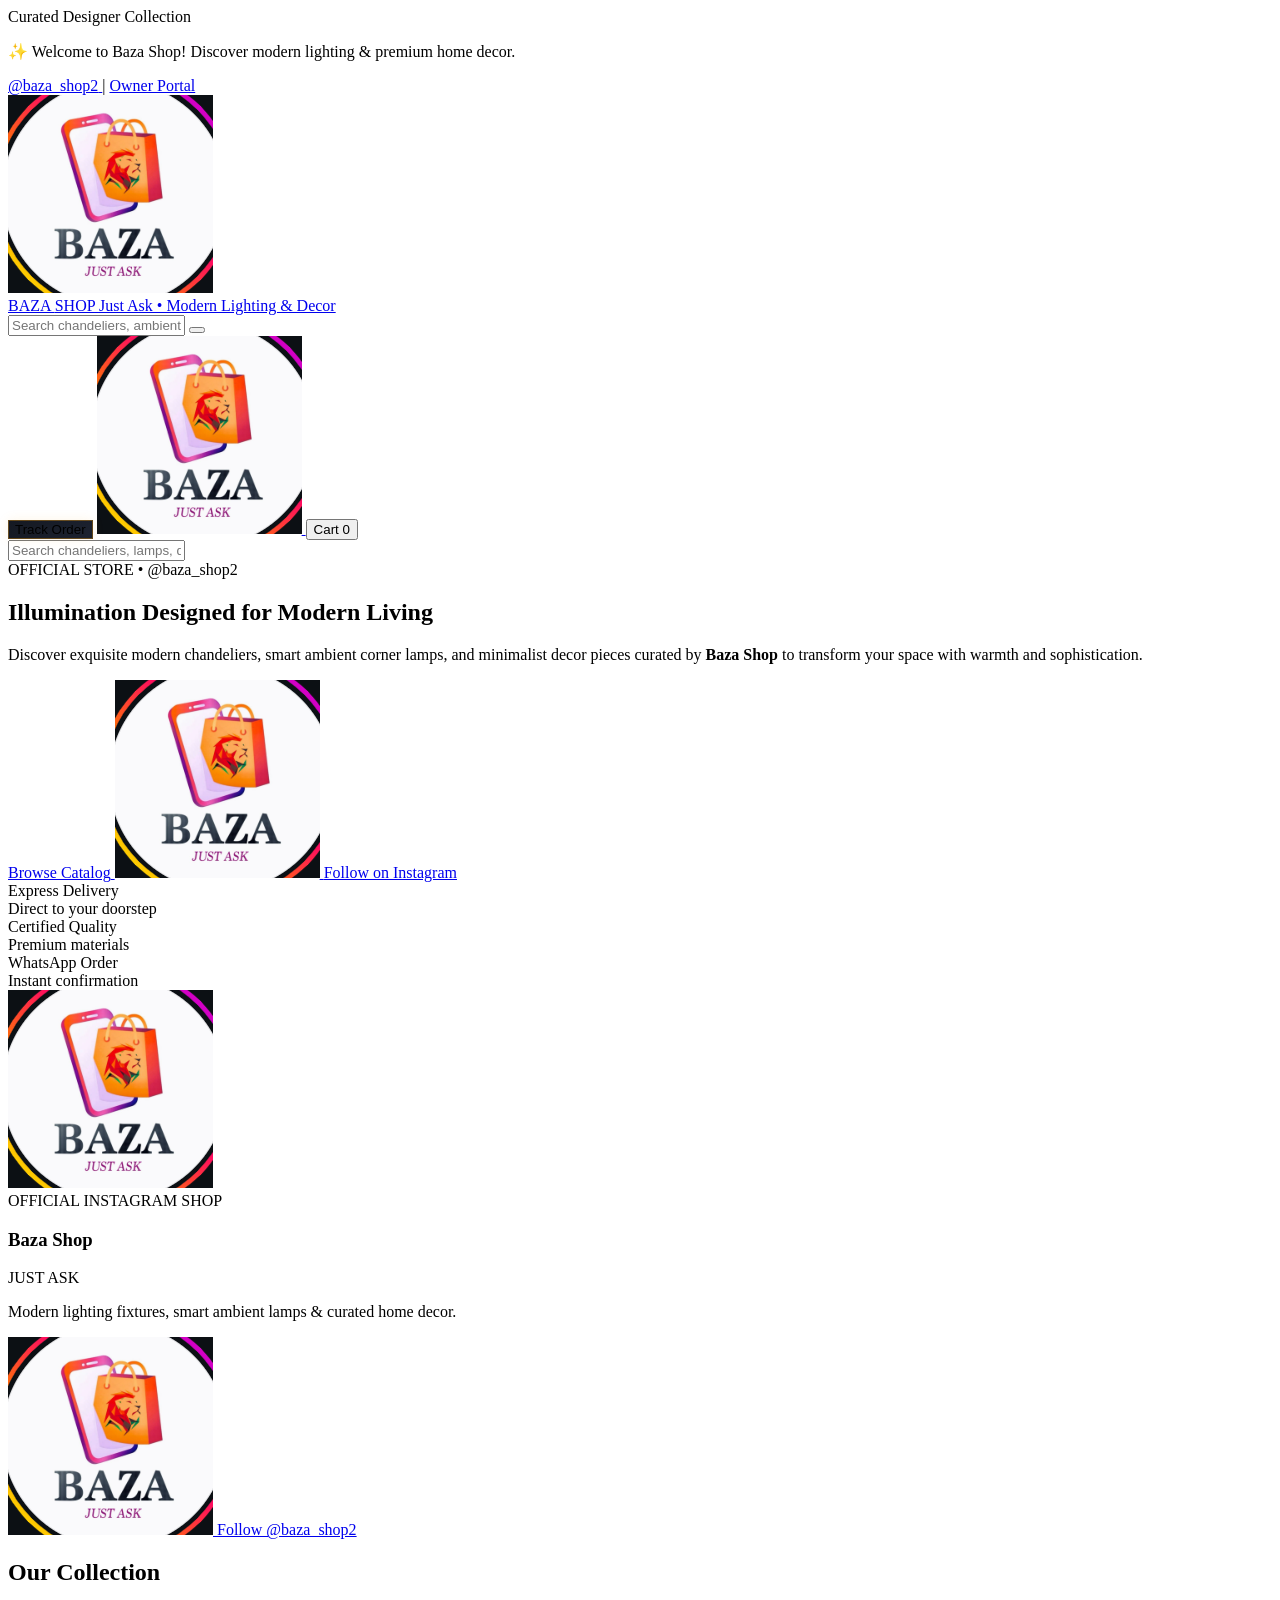
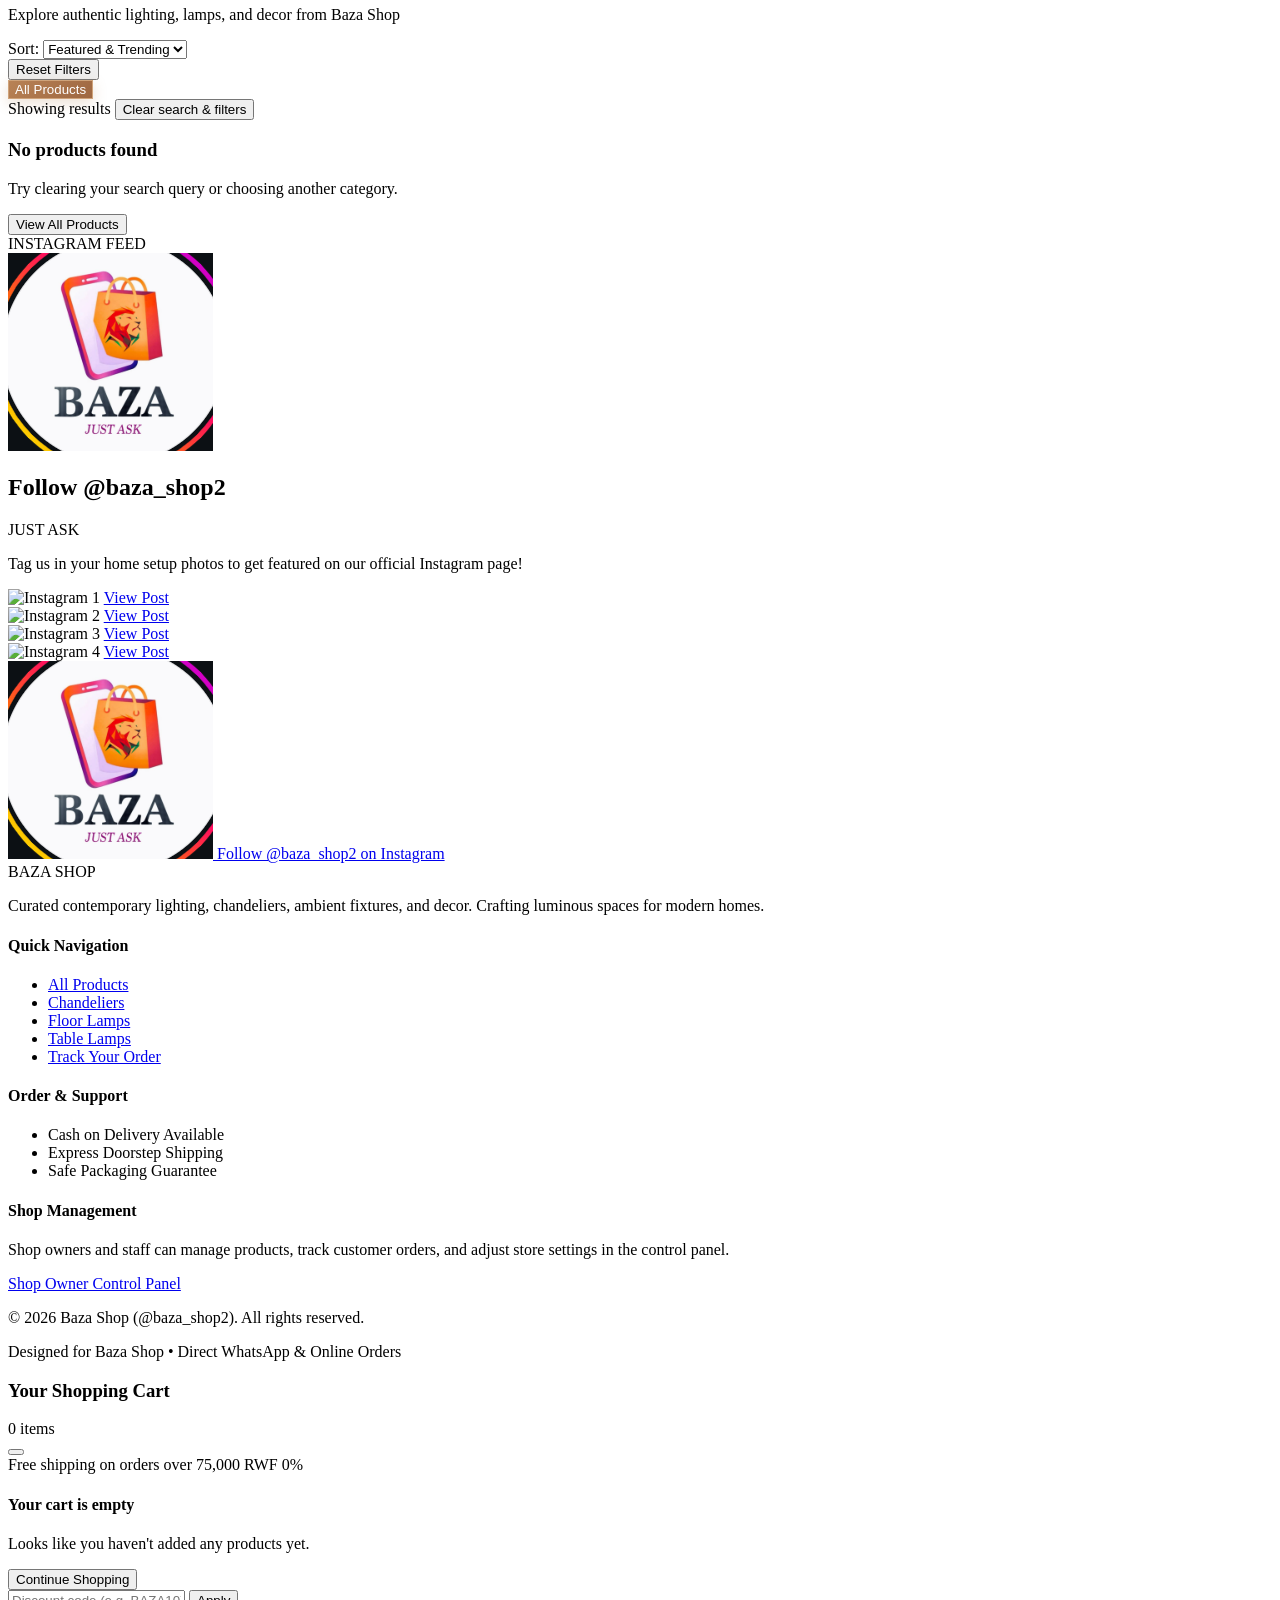
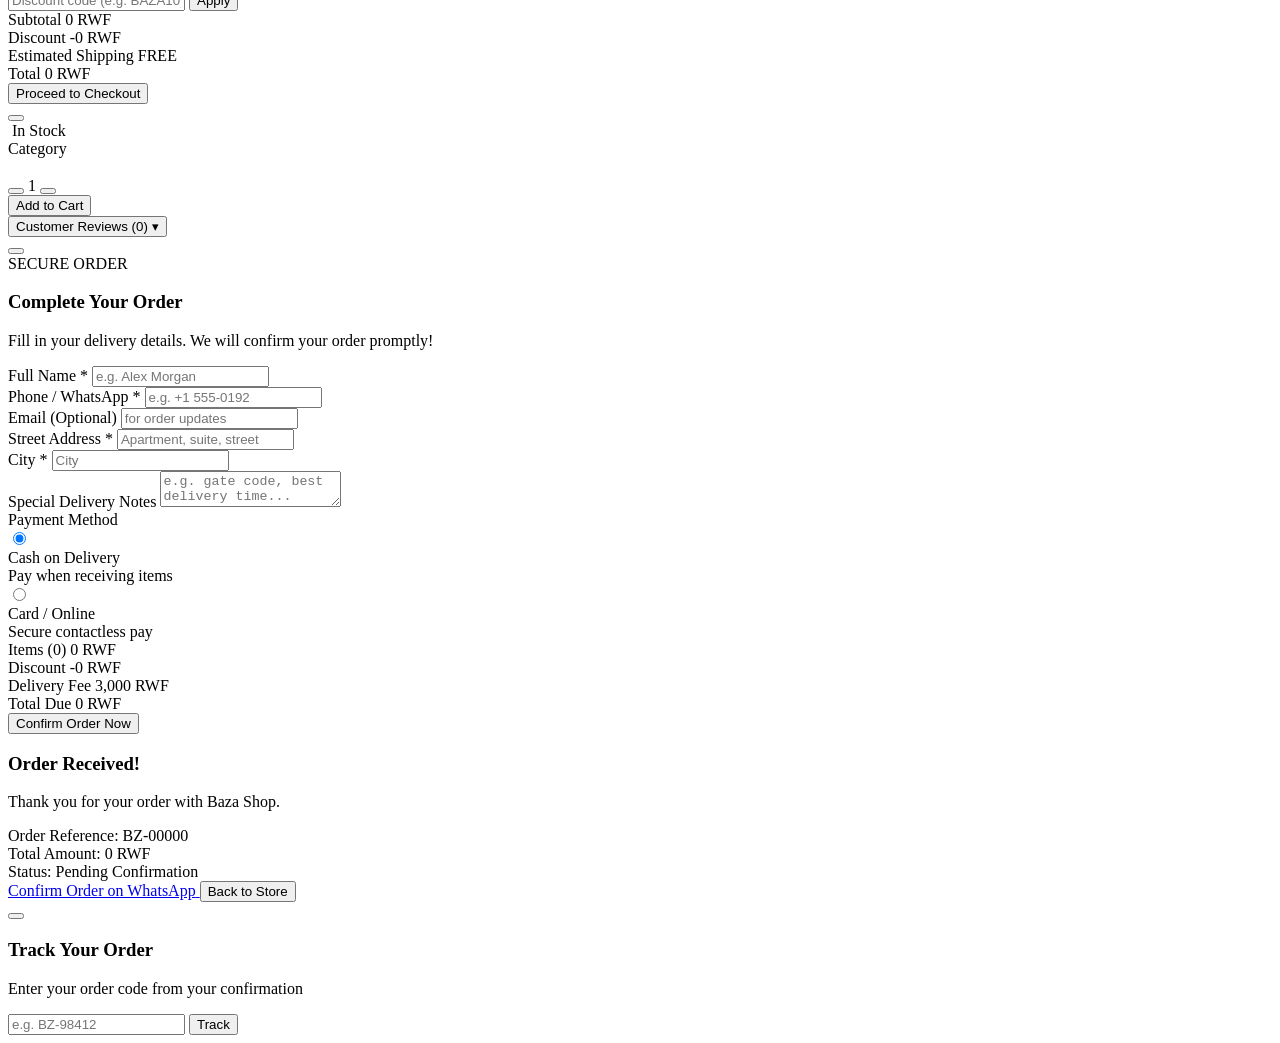
==== commit 50448918: "feat(header): add Baza Shop logo into header quick Instagram button" ====
--- a/templates/index.html
+++ b/templates/index.html
@@ -113,9 +113,9 @@
                     <span class="hidden sm:inline">Track Order</span>
                 </button>
 
-                <!-- Instagram Quick Icon -->
-                <a id="headerInstagramLink" href="https://www.instagram.com/baza_shop2" target="_blank" rel="noopener noreferrer" class="p-2.5 rounded-xl text-slate-300 hover:text-pink-400 hover:bg-slate-800/60 transition border border-slate-800 hidden sm:flex" title="Follow us on Instagram">
-                    <i data-lucide="instagram" class="w-4 h-4"></i>
+                <!-- Header Instagram / Baza Logo Quick Link -->
+                <a id="headerInstagramLink" href="https://www.instagram.com/baza_shop2" target="_blank" rel="noopener noreferrer" class="w-10 h-10 rounded-xl p-1 bg-[#161a22] hover:bg-[#1f2533] border border-slate-700/80 hover:border-pink-500/60 transition-all duration-300 shadow-sm hover:shadow-pink-500/20 flex items-center justify-center group" title="Follow Baza Shop on Instagram (@baza_shop2)">
+                    <img src="/static/images/baza-logo.png" alt="Baza Shop Instagram" class="w-full h-full rounded-lg object-cover group-hover:scale-110 transition-transform">
                 </a>
 
                 <!-- Cart Button -->
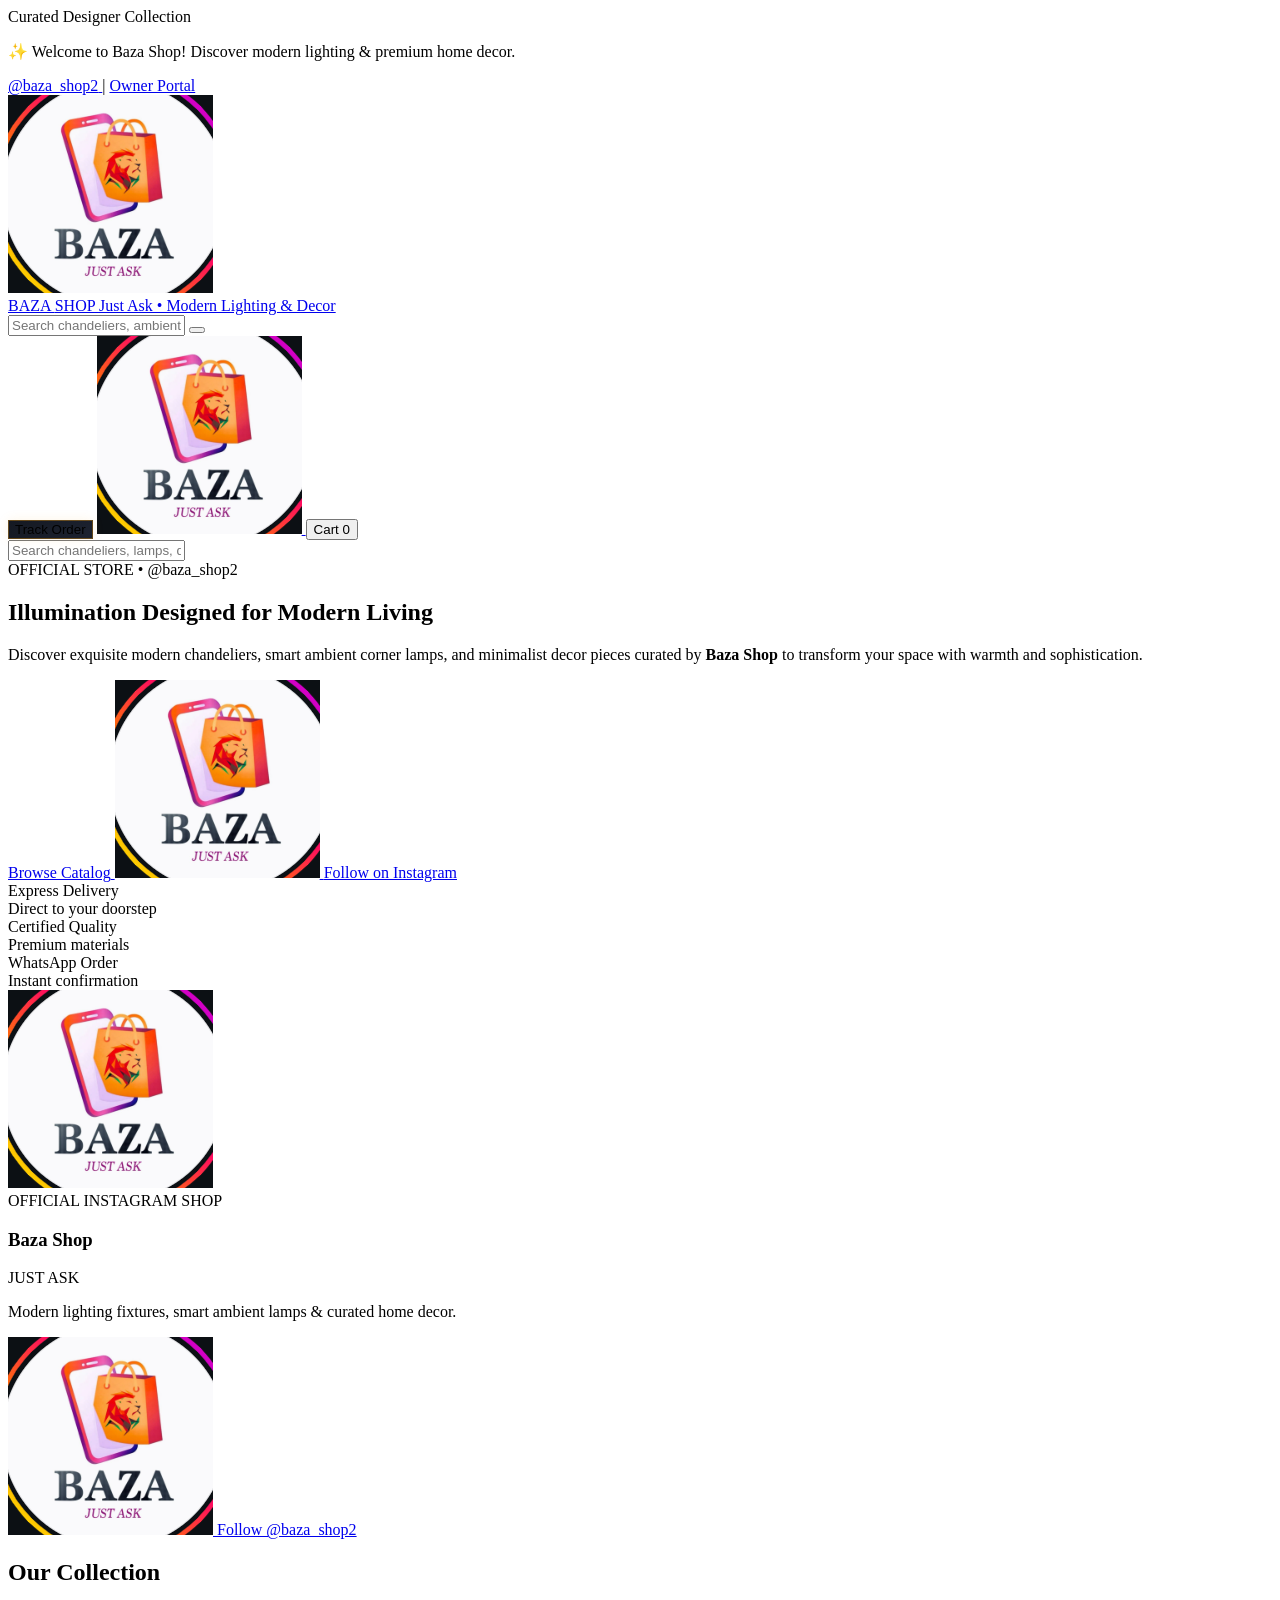
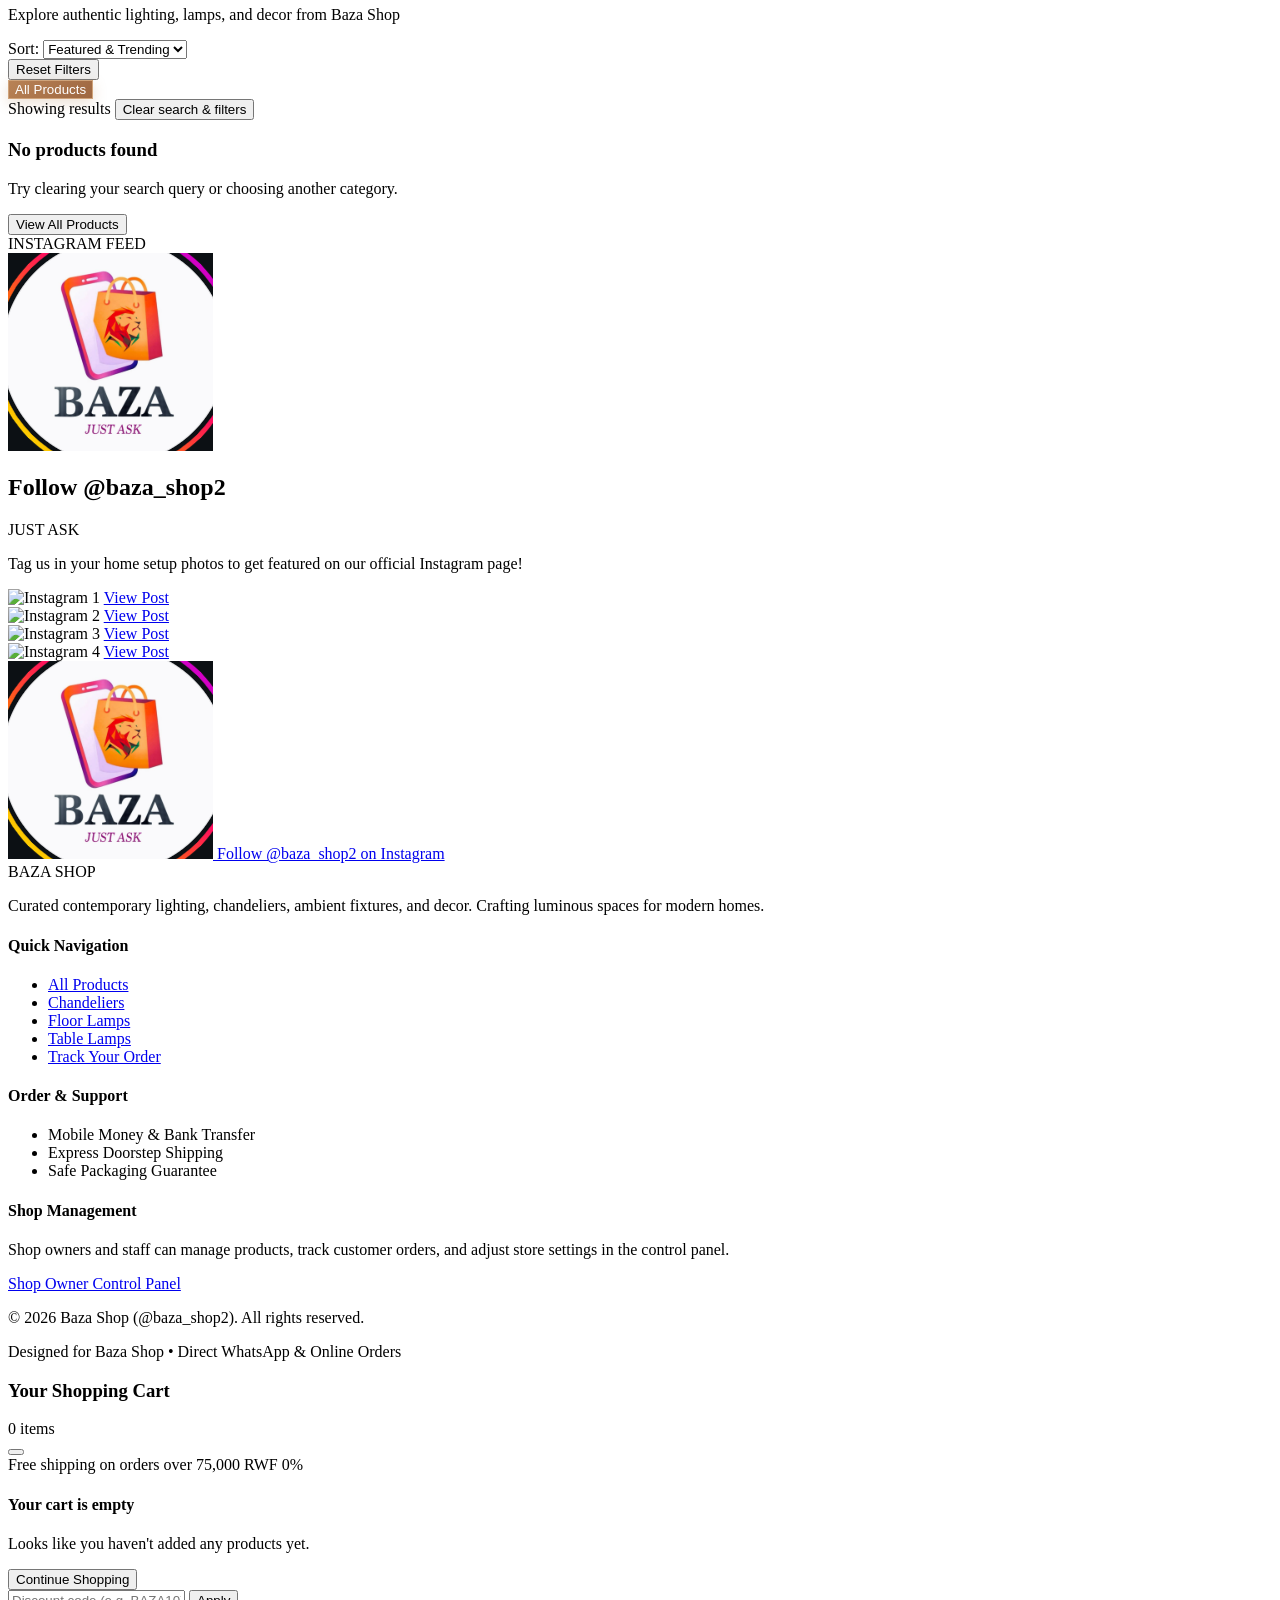
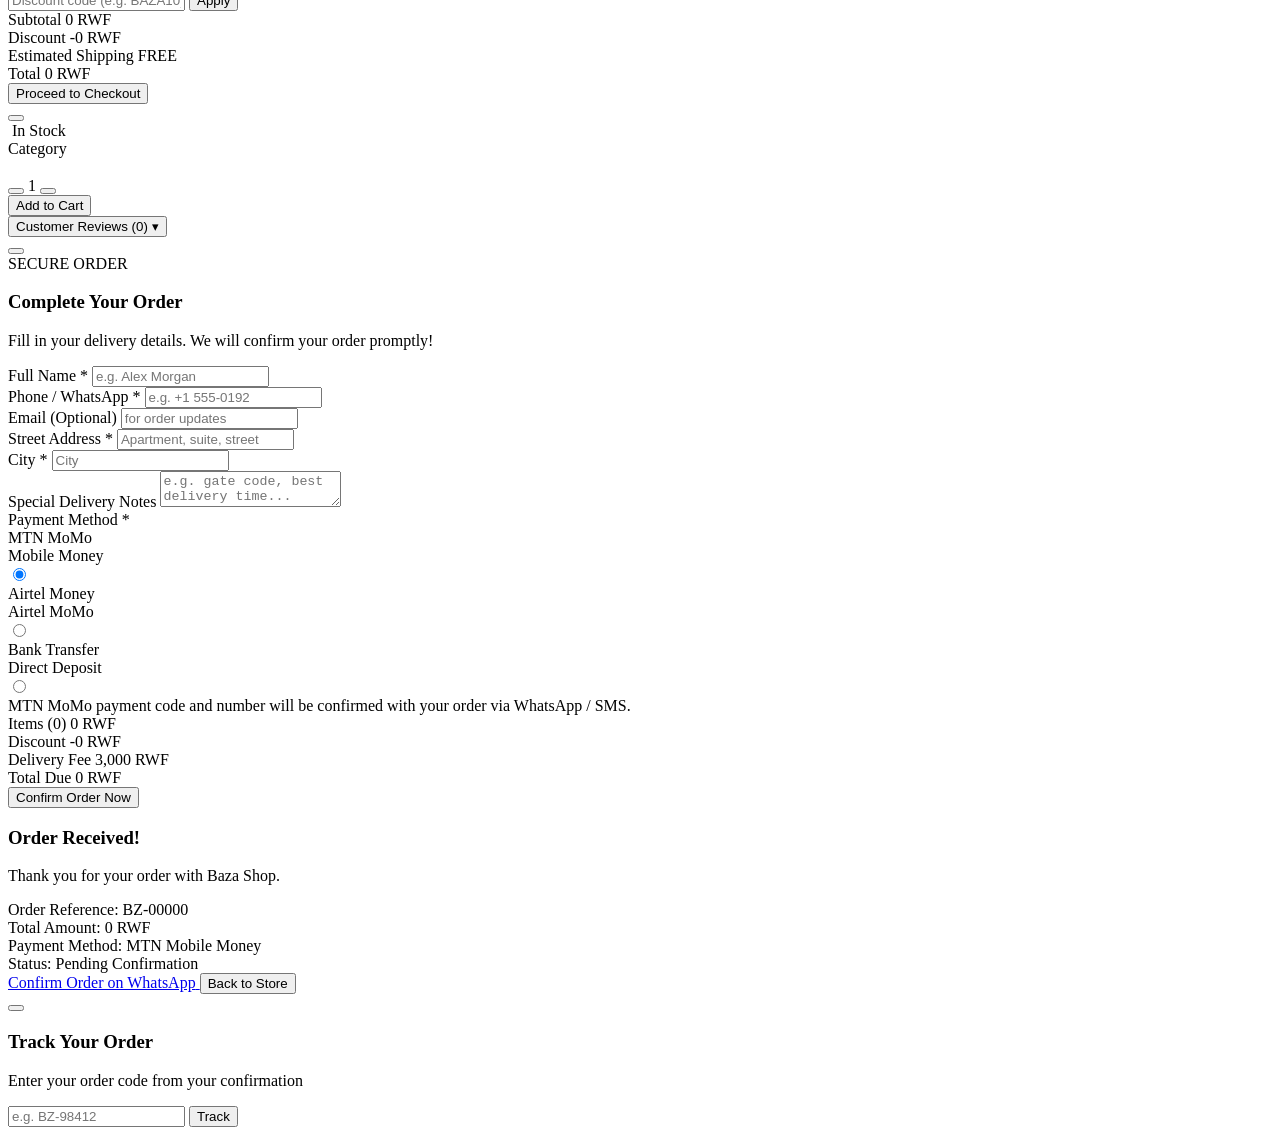
==== commit 9ba49a53: "feat(checkout): replace cash payment with MTN MoMo, Airtel Money, and Bank Transfer" ====
--- a/templates/index.html
+++ b/templates/index.html
@@ -392,7 +392,7 @@
                     <ul class="space-y-2">
                         <li class="flex items-center gap-2">
                             <i data-lucide="check-circle" class="w-3.5 h-3.5 text-emerald-400"></i>
-                            Cash on Delivery Available
+                            Mobile Money & Bank Transfer
                         </li>
                         <li class="flex items-center gap-2">
                             <i data-lucide="truck" class="w-3.5 h-3.5 text-amber-400"></i>
@@ -637,24 +637,57 @@
                     <textarea id="custNotes" rows="2" placeholder="e.g. gate code, best delivery time..." class="w-full bg-[#181d28] border border-slate-700 rounded-xl px-3.5 py-2 text-white placeholder-slate-500 focus:outline-none focus:border-brand-500"></textarea>
                 </div>
 
-                <!-- Payment Selection -->
+                <!-- Payment Selection (MTN MoMo, Airtel Money, Bank Transfer) -->
                 <div>
-                    <label class="block text-slate-300 font-medium mb-2">Payment Method</label>
-                    <div class="grid grid-cols-2 gap-3">
-                        <label class="flex items-center gap-2 p-3 bg-[#181d28] border border-brand-500/50 rounded-xl cursor-pointer">
-                            <input type="radio" name="paymentMethod" value="cod" checked class="text-brand-500 focus:ring-0">
-                            <div>
-                                <div class="font-semibold text-white">Cash on Delivery</div>
-                                <div class="text-[10px] text-slate-400">Pay when receiving items</div>
+                    <label class="block text-slate-300 font-medium mb-2">Payment Method *</label>
+                    <div class="grid grid-cols-1 sm:grid-cols-3 gap-2.5">
+                        <!-- Option 1: MTN Mobile Money -->
+                        <label id="paymentLabel_momo" class="payment-option-label relative flex sm:flex-col items-center sm:items-start justify-between gap-2.5 p-3 bg-[#181d28] border-2 border-brand-500 rounded-xl cursor-pointer transition hover:border-brand-400">
+                            <div class="flex items-center gap-2.5">
+                                <div class="w-7 h-7 rounded-lg bg-amber-400/20 text-amber-400 flex items-center justify-center font-bold text-xs flex-shrink-0">
+                                    <i data-lucide="smartphone" class="w-4 h-4"></i>
+                                </div>
+                                <div>
+                                    <div class="font-bold text-white text-xs sm:text-sm">MTN MoMo</div>
+                                    <div class="text-[10px] text-slate-400">Mobile Money</div>
+                                </div>
                             </div>
+                            <input type="radio" name="paymentMethod" value="momo" checked onchange="updatePaymentSelection(this.value)" class="text-amber-500 focus:ring-0 w-4 h-4 accent-amber-500">
                         </label>
-                        <label class="flex items-center gap-2 p-3 bg-[#181d28] border border-slate-700 rounded-xl cursor-pointer">
-                            <input type="radio" name="paymentMethod" value="card" class="text-brand-500 focus:ring-0">
-                            <div>
-                                <div class="font-semibold text-white">Card / Online</div>
-                                <div class="text-[10px] text-slate-400">Secure contactless pay</div>
+
+                        <!-- Option 2: Airtel Money -->
+                        <label id="paymentLabel_airtel" class="payment-option-label relative flex sm:flex-col items-center sm:items-start justify-between gap-2.5 p-3 bg-[#181d28] border border-slate-700 rounded-xl cursor-pointer transition hover:border-rose-400">
+                            <div class="flex items-center gap-2.5">
+                                <div class="w-7 h-7 rounded-lg bg-rose-500/20 text-rose-400 flex items-center justify-center font-bold text-xs flex-shrink-0">
+                                    <i data-lucide="phone-call" class="w-4 h-4"></i>
+                                </div>
+                                <div>
+                                    <div class="font-bold text-white text-xs sm:text-sm">Airtel Money</div>
+                                    <div class="text-[10px] text-slate-400">Airtel MoMo</div>
+                                </div>
                             </div>
+                            <input type="radio" name="paymentMethod" value="airtel" onchange="updatePaymentSelection(this.value)" class="text-rose-500 focus:ring-0 w-4 h-4 accent-rose-500">
                         </label>
+
+                        <!-- Option 3: Bank Transfer -->
+                        <label id="paymentLabel_bank" class="payment-option-label relative flex sm:flex-col items-center sm:items-start justify-between gap-2.5 p-3 bg-[#181d28] border border-slate-700 rounded-xl cursor-pointer transition hover:border-blue-400">
+                            <div class="flex items-center gap-2.5">
+                                <div class="w-7 h-7 rounded-lg bg-blue-500/20 text-blue-400 flex items-center justify-center font-bold text-xs flex-shrink-0">
+                                    <i data-lucide="landmark" class="w-4 h-4"></i>
+                                </div>
+                                <div>
+                                    <div class="font-bold text-white text-xs sm:text-sm">Bank Transfer</div>
+                                    <div class="text-[10px] text-slate-400">Direct Deposit</div>
+                                </div>
+                            </div>
+                            <input type="radio" name="paymentMethod" value="bank" onchange="updatePaymentSelection(this.value)" class="text-blue-500 focus:ring-0 w-4 h-4 accent-blue-500">
+                        </label>
+                    </div>
+
+                    <!-- Payment Instruction Helper Note -->
+                    <div id="paymentInstructionsNote" class="mt-2.5 p-2.5 rounded-xl bg-amber-500/10 border border-amber-500/20 text-[11px] text-amber-200 flex items-start gap-2">
+                        <i data-lucide="info" class="w-4 h-4 text-amber-400 flex-shrink-0 mt-0.5"></i>
+                        <span id="paymentInstructionsText">MTN MoMo payment code and number will be confirmed with your order via WhatsApp / SMS.</span>
                     </div>
                 </div>
 
@@ -704,6 +737,10 @@
                 <div class="flex justify-between">
                     <span class="text-slate-400">Total Amount:</span>
                     <span id="successOrderTotal" class="font-bold text-white">0 RWF</span>
+                </div>
+                <div class="flex justify-between">
+                    <span class="text-slate-400">Payment Method:</span>
+                    <span id="successPaymentMethod" class="font-semibold text-amber-300">MTN Mobile Money</span>
                 </div>
                 <div class="flex justify-between">
                     <span class="text-slate-400">Status:</span>
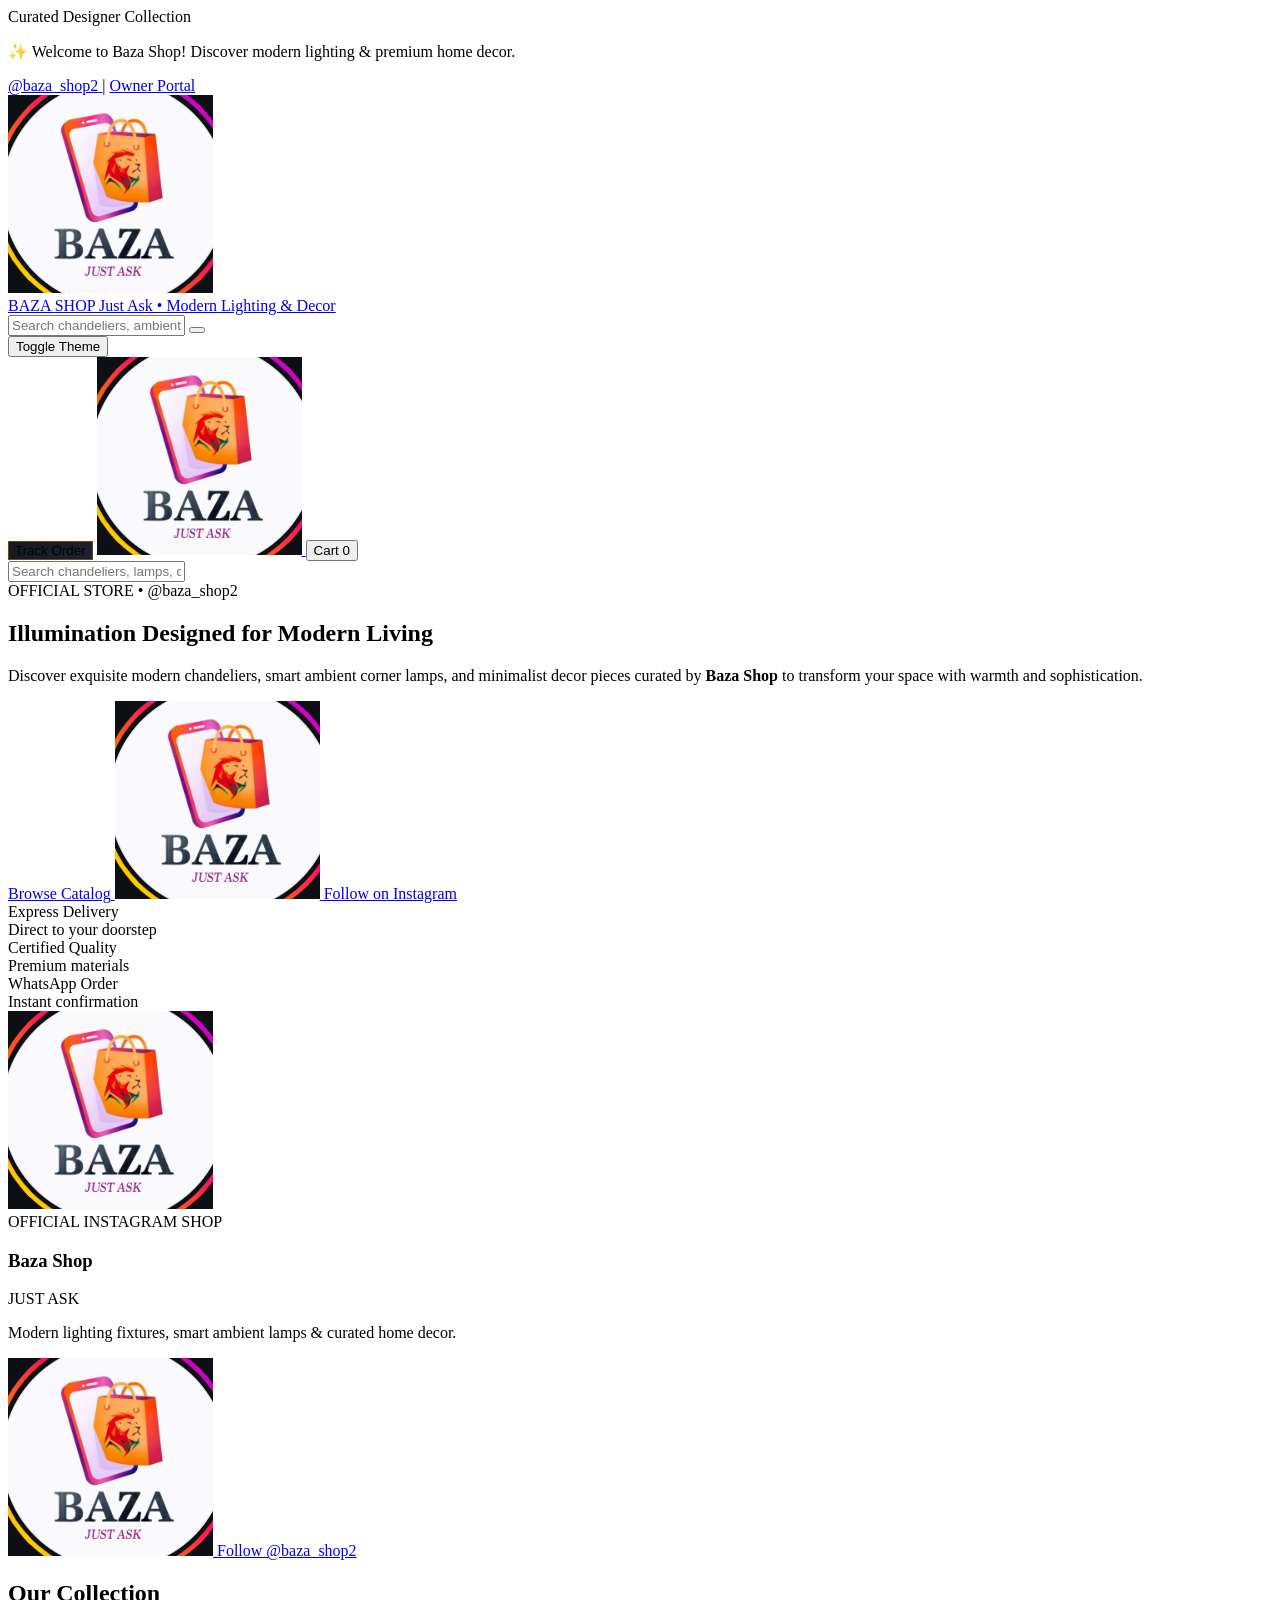
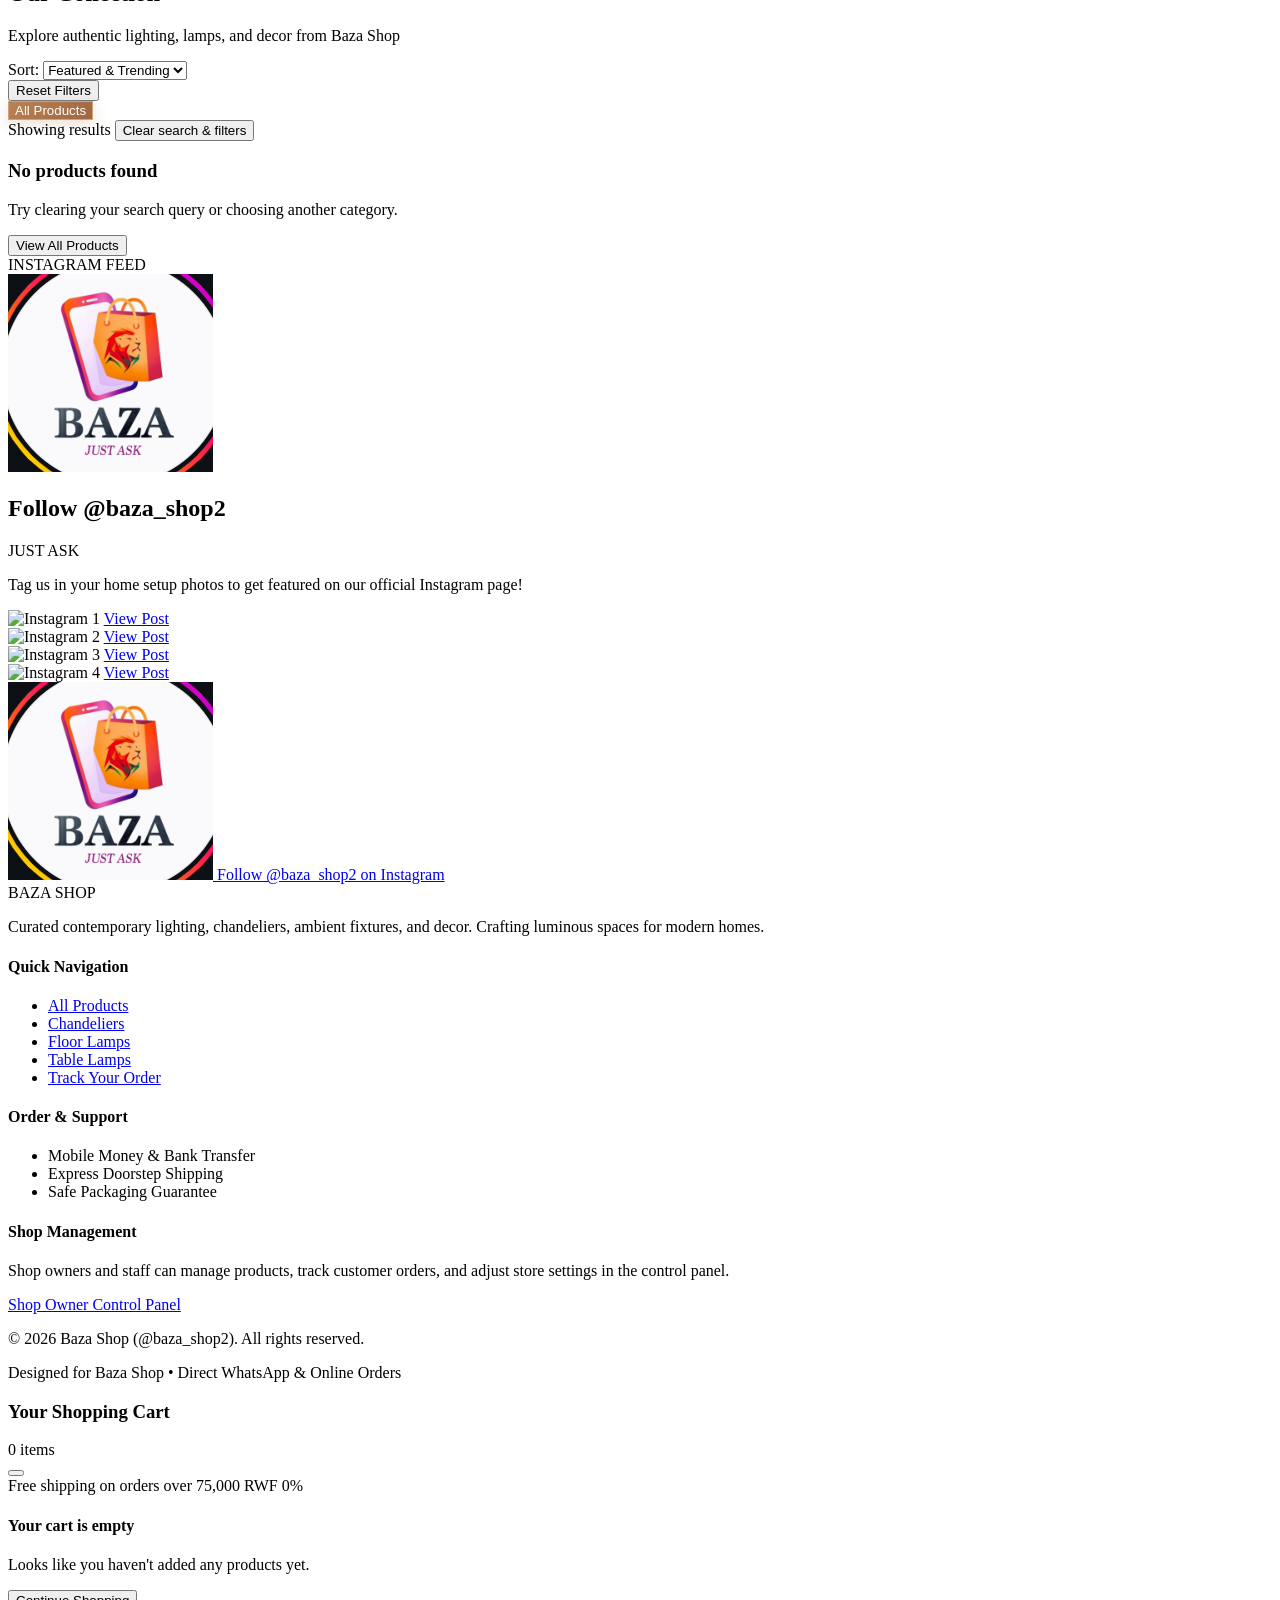
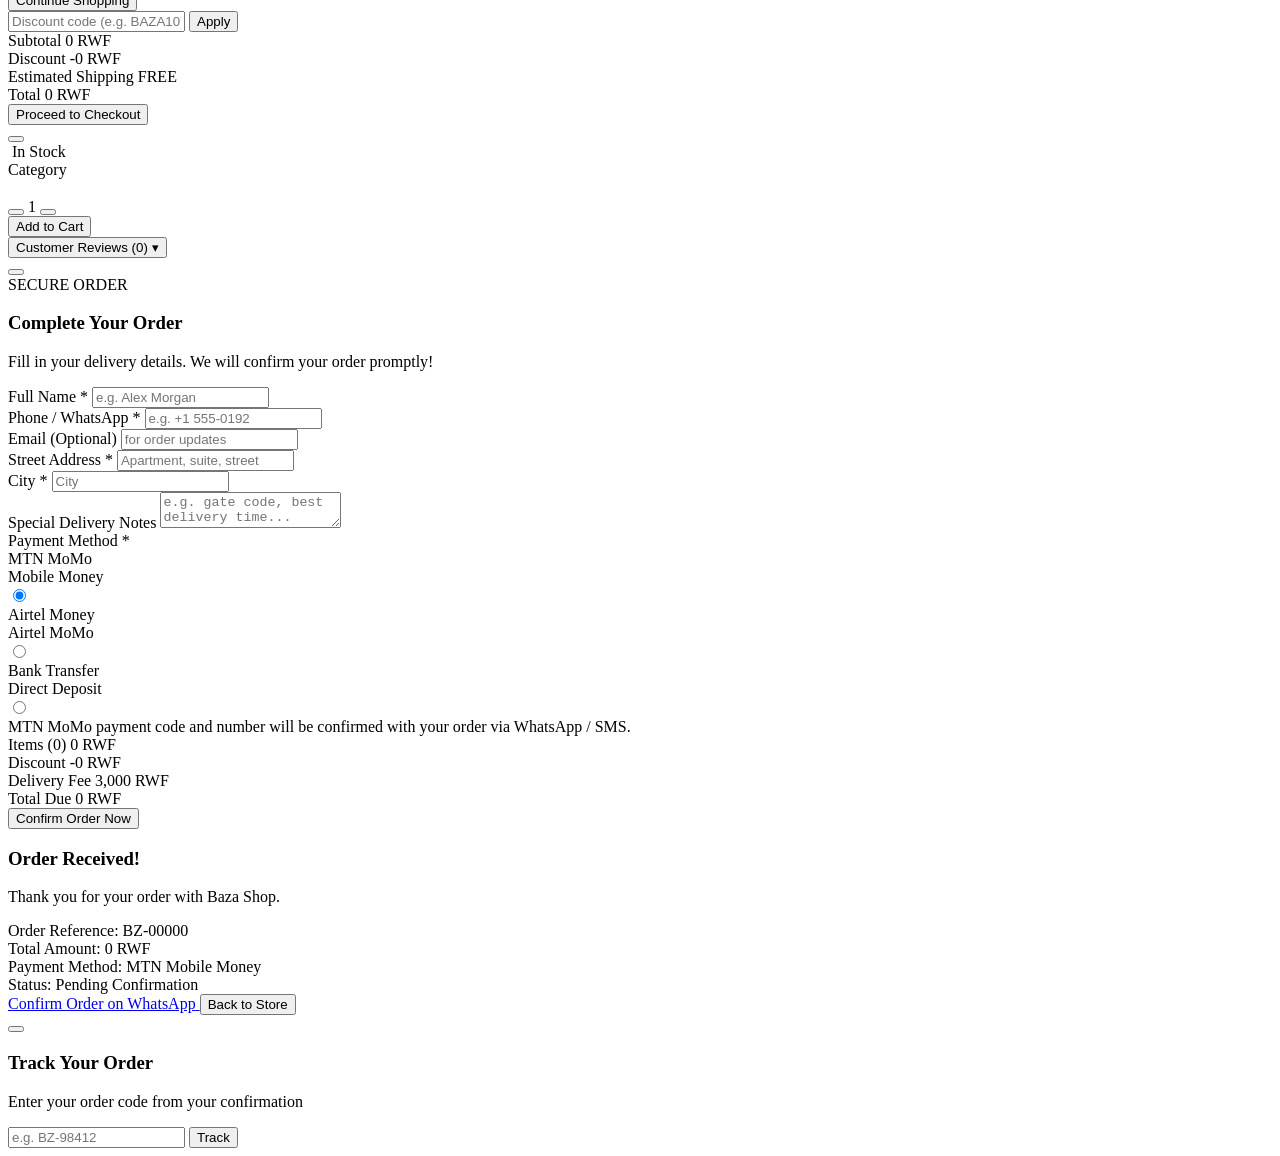
==== commit f0f552db: "feat: add dark/light theme toggle button in header" ====
--- a/templates/index.html
+++ b/templates/index.html
@@ -46,6 +46,19 @@
     <!-- Lucide Icons -->
     <script src="https://unpkg.com/lucide@latest"></script>
     <link rel="stylesheet" href="/static/css/style.css">
+<script>
+function toggleTheme(){
+  const html=document.documentElement;
+  html.classList.toggle('dark');
+  const isDark=html.classList.contains('dark');
+  localStorage.setItem('theme', isDark?'dark':'light');
+}
+document.addEventListener('DOMContentLoaded',()=>{
+  const savedTheme=localStorage.getItem('theme');
+  if(savedTheme==='light') document.documentElement.classList.remove('dark');
+  else if(savedTheme==='dark') document.documentElement.classList.add('dark');
+});
+</script>
 </head>
 <body class="bg-[#0c0e12] text-slate-100 font-sans antialiased selection:bg-brand-500 selection:text-white min-h-screen flex flex-col">
 
@@ -102,6 +115,7 @@
             </div>
 
             <!-- Header Actions -->
+            <button onclick="toggleTheme()" class="px-3 py-1.5 rounded-md bg-slate-800 hover:bg-slate-700 text-slate-200 text-xs transition">Toggle Theme</button>
             <div class="flex items-center gap-3">
                 <!-- Track Order Button with Live Radar Pulse & Driving Truck Animation -->
                 <button onclick="openTrackModal()" class="btn-track-order group px-3.5 py-2 rounded-xl text-xs font-semibold text-slate-200 hover:text-white transition flex items-center gap-2">
@@ -314,29 +328,33 @@
                     Tag us in your home setup photos to get featured on our official Instagram page!
                 </p>
 
-                <div class="grid grid-cols-2 md:grid-cols-4 gap-4 max-w-4xl mx-auto">
-                    <div class="relative group rounded-xl overflow-hidden aspect-square border border-slate-800">
+                <div id="instagramFeedGrid" class="grid grid-cols-2 md:grid-cols-4 gap-4 max-w-4xl mx-auto">
+                    <div class="relative group rounded-xl overflow-hidden aspect-square border border-slate-800 bg-[#161a24]">
                         <img src="https://images.unsplash.com/photo-1540932239986-30128078f3c5?w=500&auto=format&fit=crop&q=80" alt="Instagram 1" class="w-full h-full object-cover group-hover:scale-110 transition duration-500">
-                        <a href="https://www.instagram.com/baza_shop2" target="_blank" rel="noopener noreferrer" class="absolute inset-0 bg-black/60 opacity-0 group-hover:opacity-100 transition flex items-center justify-center text-white gap-1.5 text-xs font-medium">
-                            <i data-lucide="instagram" class="w-4 h-4 text-pink-400"></i> View Post
+                        <a href="https://www.instagram.com/baza_shop2" target="_blank" rel="noopener noreferrer" class="absolute inset-0 bg-black/70 opacity-0 group-hover:opacity-100 transition flex flex-col items-center justify-center text-white p-3 text-center gap-1.5">
+                            <i data-lucide="instagram" class="w-5 h-5 text-pink-400"></i>
+                            <span class="text-xs font-semibold">View Post</span>
                         </a>
                     </div>
-                    <div class="relative group rounded-xl overflow-hidden aspect-square border border-slate-800">
+                    <div class="relative group rounded-xl overflow-hidden aspect-square border border-slate-800 bg-[#161a24]">
                         <img src="https://images.unsplash.com/photo-1507473885765-e6ed057f782c?w=500&auto=format&fit=crop&q=80" alt="Instagram 2" class="w-full h-full object-cover group-hover:scale-110 transition duration-500">
-                        <a href="https://www.instagram.com/baza_shop2" target="_blank" rel="noopener noreferrer" class="absolute inset-0 bg-black/60 opacity-0 group-hover:opacity-100 transition flex items-center justify-center text-white gap-1.5 text-xs font-medium">
-                            <i data-lucide="instagram" class="w-4 h-4 text-pink-400"></i> View Post
+                        <a href="https://www.instagram.com/baza_shop2" target="_blank" rel="noopener noreferrer" class="absolute inset-0 bg-black/70 opacity-0 group-hover:opacity-100 transition flex flex-col items-center justify-center text-white p-3 text-center gap-1.5">
+                            <i data-lucide="instagram" class="w-5 h-5 text-pink-400"></i>
+                            <span class="text-xs font-semibold">View Post</span>
                         </a>
                     </div>
-                    <div class="relative group rounded-xl overflow-hidden aspect-square border border-slate-800">
+                    <div class="relative group rounded-xl overflow-hidden aspect-square border border-slate-800 bg-[#161a24]">
                         <img src="https://images.unsplash.com/photo-1534349762230-e0cadf78f5da?w=500&auto=format&fit=crop&q=80" alt="Instagram 3" class="w-full h-full object-cover group-hover:scale-110 transition duration-500">
-                        <a href="https://www.instagram.com/baza_shop2" target="_blank" rel="noopener noreferrer" class="absolute inset-0 bg-black/60 opacity-0 group-hover:opacity-100 transition flex items-center justify-center text-white gap-1.5 text-xs font-medium">
-                            <i data-lucide="instagram" class="w-4 h-4 text-pink-400"></i> View Post
+                        <a href="https://www.instagram.com/baza_shop2" target="_blank" rel="noopener noreferrer" class="absolute inset-0 bg-black/70 opacity-0 group-hover:opacity-100 transition flex flex-col items-center justify-center text-white p-3 text-center gap-1.5">
+                            <i data-lucide="instagram" class="w-5 h-5 text-pink-400"></i>
+                            <span class="text-xs font-semibold">View Post</span>
                         </a>
                     </div>
-                    <div class="relative group rounded-xl overflow-hidden aspect-square border border-slate-800">
+                    <div class="relative group rounded-xl overflow-hidden aspect-square border border-slate-800 bg-[#161a24]">
                         <img src="https://images.unsplash.com/photo-1616046229478-9901c5536a45?w=500&auto=format&fit=crop&q=80" alt="Instagram 4" class="w-full h-full object-cover group-hover:scale-110 transition duration-500">
-                        <a href="https://www.instagram.com/baza_shop2" target="_blank" rel="noopener noreferrer" class="absolute inset-0 bg-black/60 opacity-0 group-hover:opacity-100 transition flex items-center justify-center text-white gap-1.5 text-xs font-medium">
-                            <i data-lucide="instagram" class="w-4 h-4 text-pink-400"></i> View Post
+                        <a href="https://www.instagram.com/baza_shop2" target="_blank" rel="noopener noreferrer" class="absolute inset-0 bg-black/70 opacity-0 group-hover:opacity-100 transition flex flex-col items-center justify-center text-white p-3 text-center gap-1.5">
+                            <i data-lucide="instagram" class="w-5 h-5 text-pink-400"></i>
+                            <span class="text-xs font-semibold">View Post</span>
                         </a>
                     </div>
                 </div>
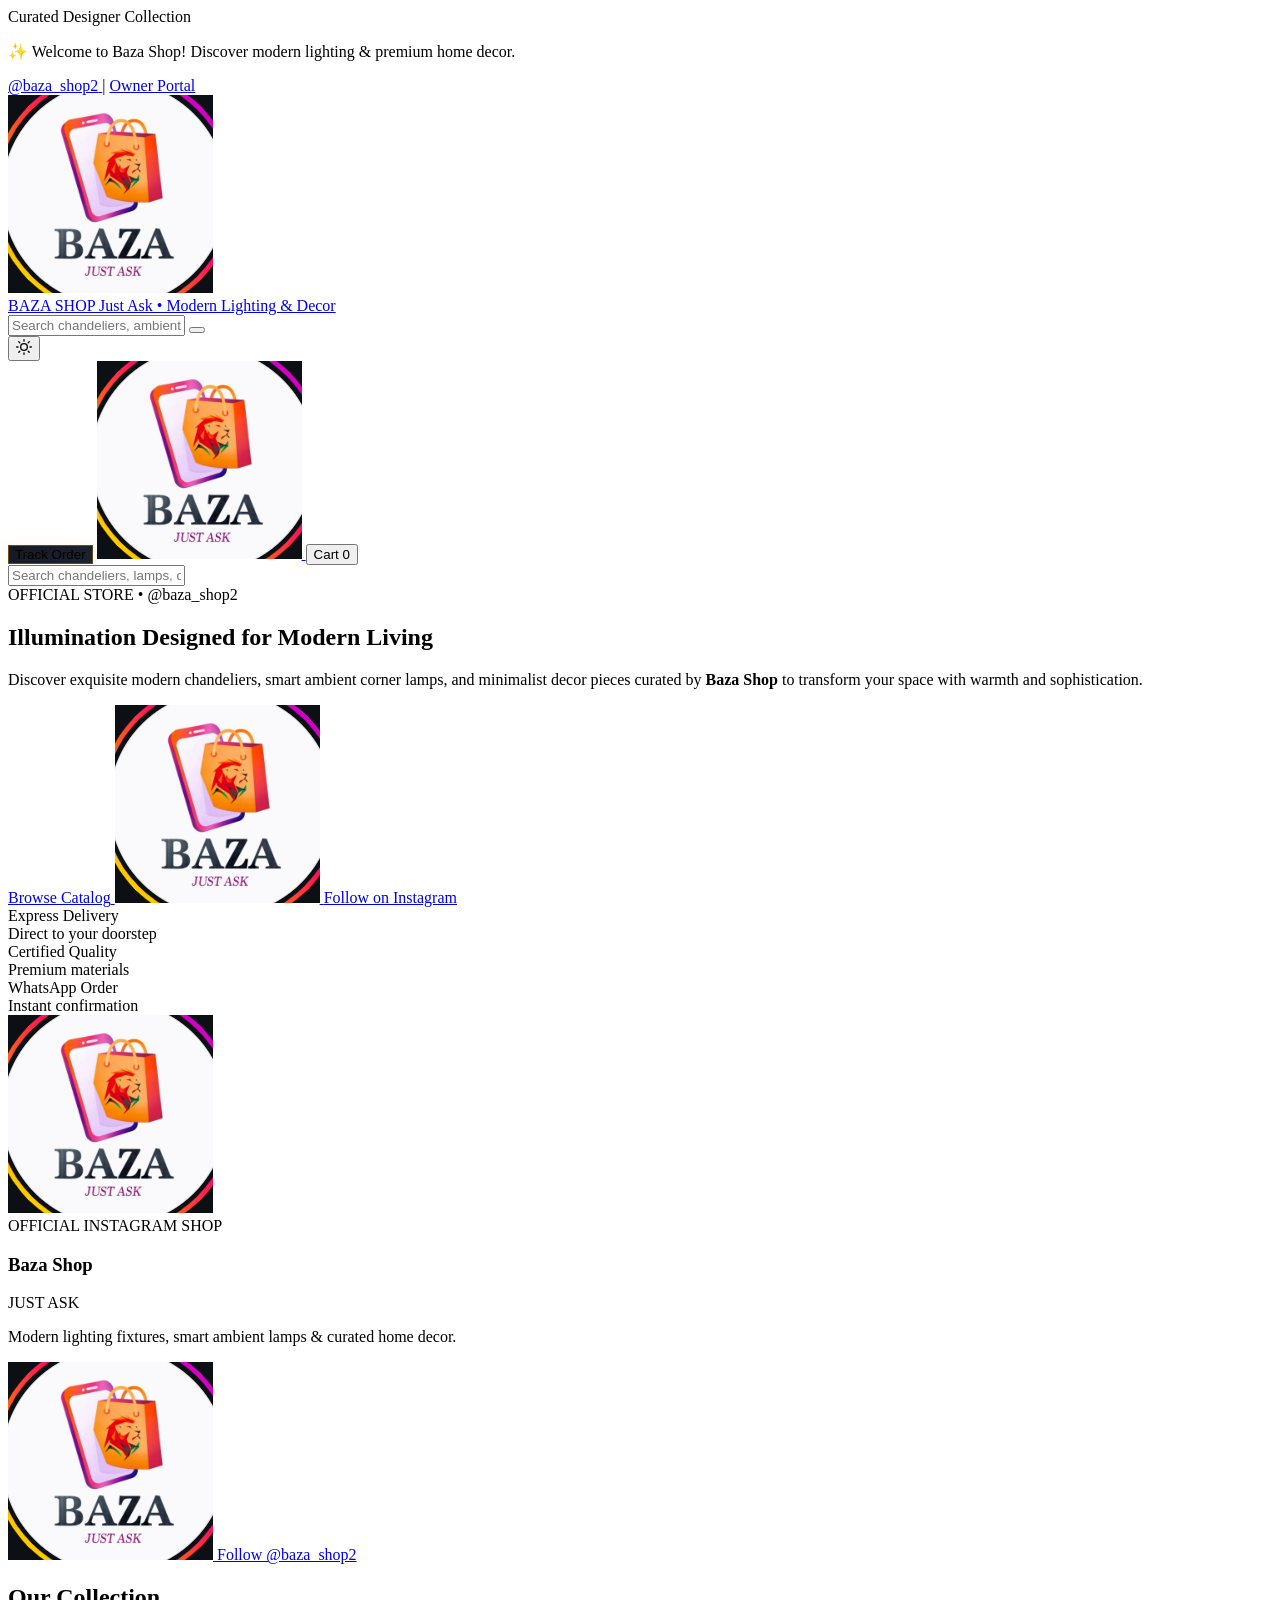
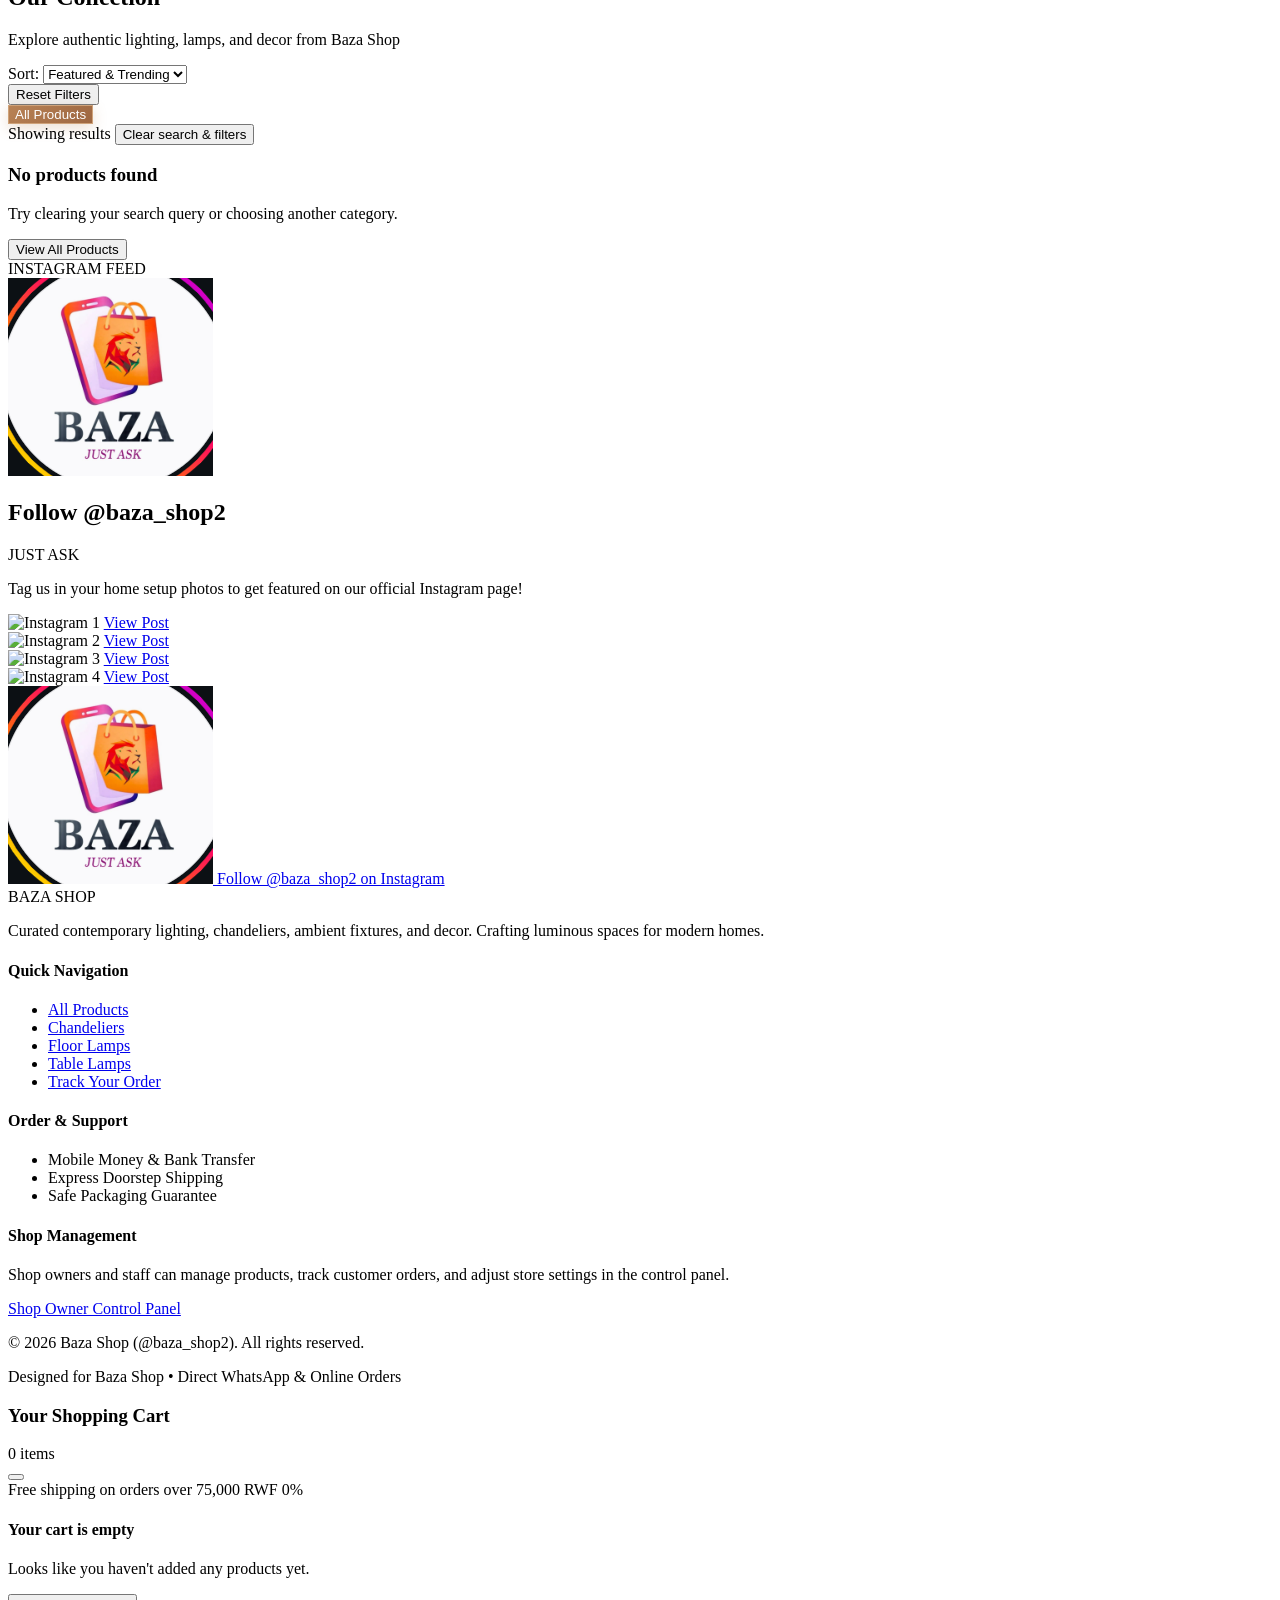
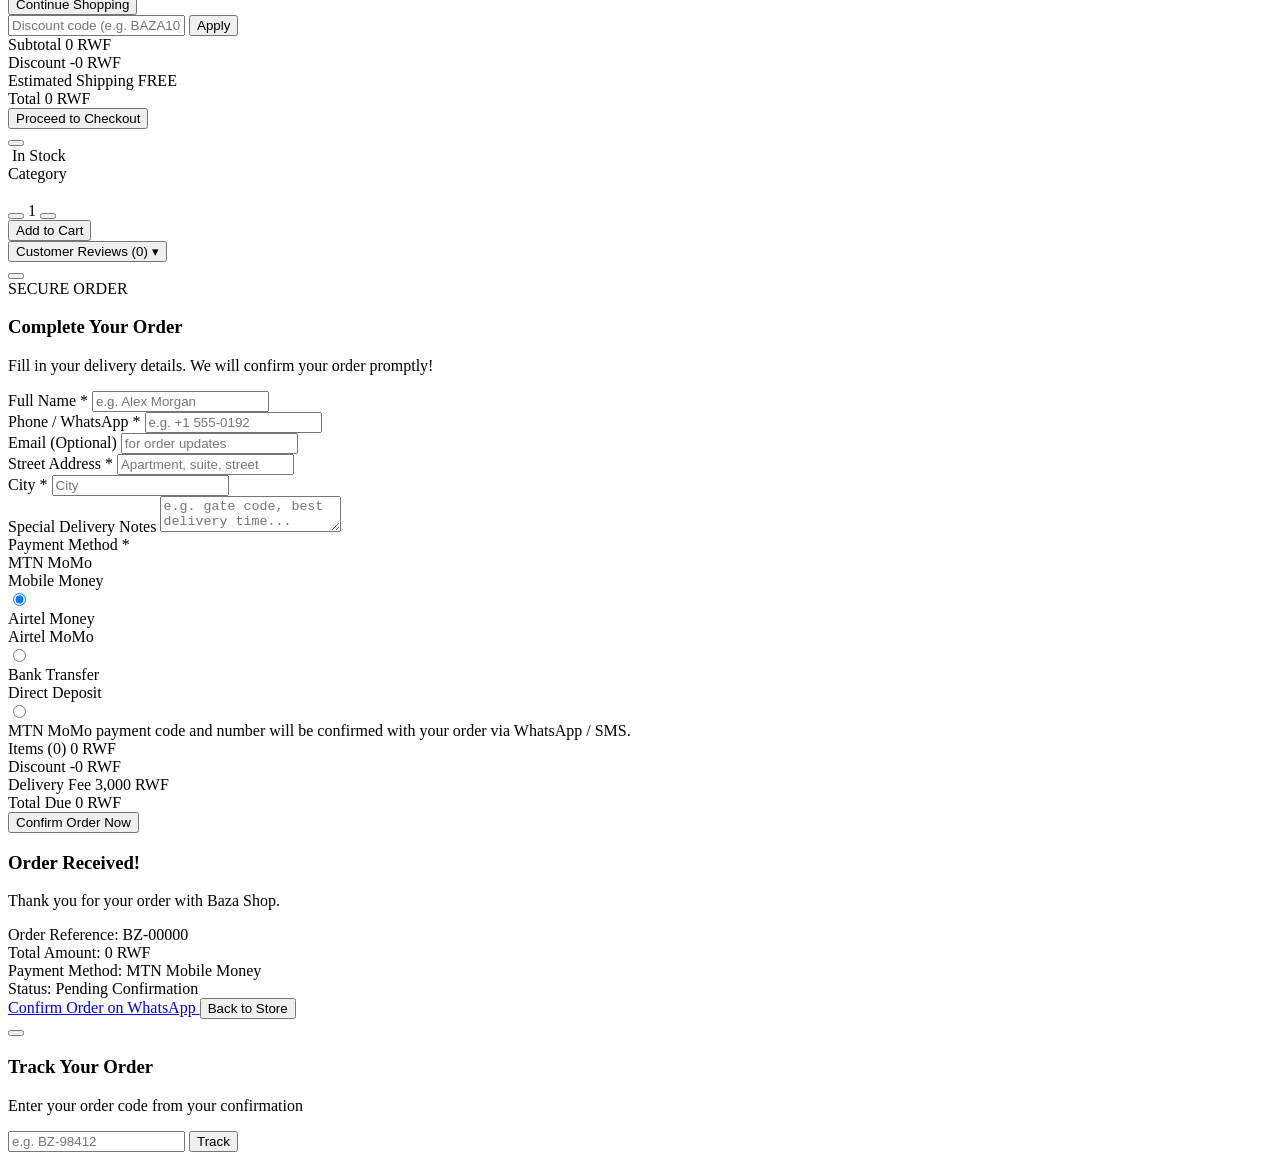
==== commit 3be32e98: "feat: working dark/light theme toggle with full light mode CSS overrides" ====
--- a/templates/index.html
+++ b/templates/index.html
@@ -1,5 +1,5 @@
 <!DOCTYPE html>
-<html lang="en" class="scroll-smooth">
+<html lang="en" class="scroll-smooth dark">
 <head>
     <meta charset="UTF-8">
     <meta name="viewport" content="width=device-width, initial-scale=1.0">
@@ -52,13 +52,218 @@
   html.classList.toggle('dark');
   const isDark=html.classList.contains('dark');
   localStorage.setItem('theme', isDark?'dark':'light');
+  // Update button icon
+  const btn=document.getElementById('themeToggleBtn');
+  if(btn) btn.innerHTML = isDark 
+    ? '<svg xmlns="http://www.w3.org/2000/svg" width="16" height="16" viewBox="0 0 24 24" fill="none" stroke="currentColor" stroke-width="2" stroke-linecap="round" stroke-linejoin="round"><circle cx="12" cy="12" r="5"/><line x1="12" y1="1" x2="12" y2="3"/><line x1="12" y1="21" x2="12" y2="23"/><line x1="4.22" y1="4.22" x2="5.64" y2="5.64"/><line x1="18.36" y1="18.36" x2="19.78" y2="19.78"/><line x1="1" y1="12" x2="3" y2="12"/><line x1="21" y1="12" x2="23" y2="12"/><line x1="4.22" y1="19.78" x2="5.64" y2="18.36"/><line x1="18.36" y1="5.64" x2="19.78" y2="4.22"/></svg>'
+    : '<svg xmlns="http://www.w3.org/2000/svg" width="16" height="16" viewBox="0 0 24 24" fill="none" stroke="currentColor" stroke-width="2" stroke-linecap="round" stroke-linejoin="round"><path d="M21 12.79A9 9 0 1 1 11.21 3 7 7 0 0 0 21 12.79z"/></svg>';
 }
 document.addEventListener('DOMContentLoaded',()=>{
   const savedTheme=localStorage.getItem('theme');
   if(savedTheme==='light') document.documentElement.classList.remove('dark');
-  else if(savedTheme==='dark') document.documentElement.classList.add('dark');
+  else document.documentElement.classList.add('dark');
+  // Set initial icon
+  const isDark=document.documentElement.classList.contains('dark');
+  const btn=document.getElementById('themeToggleBtn');
+  if(btn) btn.innerHTML = isDark 
+    ? '<svg xmlns="http://www.w3.org/2000/svg" width="16" height="16" viewBox="0 0 24 24" fill="none" stroke="currentColor" stroke-width="2" stroke-linecap="round" stroke-linejoin="round"><circle cx="12" cy="12" r="5"/><line x1="12" y1="1" x2="12" y2="3"/><line x1="12" y1="21" x2="12" y2="23"/><line x1="4.22" y1="4.22" x2="5.64" y2="5.64"/><line x1="18.36" y1="18.36" x2="19.78" y2="19.78"/><line x1="1" y1="12" x2="3" y2="12"/><line x1="21" y1="12" x2="23" y2="12"/><line x1="4.22" y1="19.78" x2="5.64" y2="18.36"/><line x1="18.36" y1="5.64" x2="19.78" y2="4.22"/></svg>'
+    : '<svg xmlns="http://www.w3.org/2000/svg" width="16" height="16" viewBox="0 0 24 24" fill="none" stroke="currentColor" stroke-width="2" stroke-linecap="round" stroke-linejoin="round"><path d="M21 12.79A9 9 0 1 1 11.21 3 7 7 0 0 0 21 12.79z"/></svg>';
 });
 </script>
+<style>
+/* ===== LIGHT MODE OVERRIDES ===== */
+/* When html does NOT have .dark class, apply light colors */
+html:not(.dark) body {
+  background-color: #f8f9fa !important;
+  color: #1a1a2e !important;
+}
+html:not(.dark) #topAnnouncement {
+  background: linear-gradient(to right, #f5eee3, #fef3c7, #f5f0e8) !important;
+  color: #78350f !important;
+  border-color: #d4a574 !important;
+}
+html:not(.dark) #topAnnouncement span,
+html:not(.dark) #topAnnouncement p,
+html:not(.dark) #topAnnouncement a {
+  color: #78350f !important;
+}
+html:not(.dark) header {
+  background-color: rgba(255,255,255,0.92) !important;
+  border-color: #e5e7eb !important;
+  backdrop-filter: blur(12px);
+}
+html:not(.dark) header .font-display.font-extrabold span {
+  color: #1a1a2e !important;
+}
+html:not(.dark) header .font-display.font-extrabold span span {
+  color: transparent !important;
+}
+html:not(.dark) header span.text-slate-400 {
+  color: #6b7280 !important;
+}
+html:not(.dark) header input {
+  background-color: #f3f4f6 !important;
+  border-color: #d1d5db !important;
+  color: #1f2937 !important;
+}
+html:not(.dark) header input::placeholder {
+  color: #9ca3af !important;
+}
+html:not(.dark) header .btn-track-order {
+  color: #4b5563 !important;
+}
+html:not(.dark) header a[title*="Instagram"] {
+  background-color: #f3f4f6 !important;
+  border-color: #d1d5db !important;
+}
+/* Hero section */
+html:not(.dark) section.relative.overflow-hidden {
+  background: linear-gradient(to bottom, #f0f0f5, #f8f9fa) !important;
+  border-color: #e5e7eb !important;
+}
+html:not(.dark) section.relative.overflow-hidden h1 {
+  color: #1a1a2e !important;
+}
+html:not(.dark) section.relative.overflow-hidden p.text-slate-300 {
+  color: #4b5563 !important;
+}
+html:not(.dark) section.relative.overflow-hidden strong {
+  color: #1a1a2e !important;
+}
+html:not(.dark) section.relative.overflow-hidden .border-t.border-slate-800\/80 {
+  border-color: #e5e7eb !important;
+}
+html:not(.dark) section.relative.overflow-hidden .text-xs.font-semibold.text-slate-200 {
+  color: #1f2937 !important;
+}
+html:not(.dark) section.relative.overflow-hidden .text-slate-400 {
+  color: #6b7280 !important;
+}
+/* Hero card */
+html:not(.dark) #heroFeaturedCard {
+  border-color: #d1d5db !important;
+}
+html:not(.dark) #heroFeaturedCard > div {
+  background: linear-gradient(to bottom right, #ffffff, #f9fafb, #f3f4f6) !important;
+}
+html:not(.dark) #heroFeaturedCard h3 {
+  color: #1a1a2e !important;
+}
+html:not(.dark) #heroFeaturedCard p.text-xs.text-slate-400 {
+  color: #6b7280 !important;
+}
+/* CTA secondary button */
+html:not(.dark) a.bg-\[\#1b1f28\] {
+  background-color: #f3f4f6 !important;
+  border-color: #d1d5db !important;
+  color: #1f2937 !important;
+}
+html:not(.dark) a.bg-\[\#1b1f28\]:hover {
+  background-color: #e5e7eb !important;
+}
+/* Catalog section */
+html:not(.dark) #catalog h2 {
+  color: #1a1a2e !important;
+}
+html:not(.dark) #catalog .text-slate-400 {
+  color: #6b7280 !important;
+}
+html:not(.dark) #catalog .bg-\[\#161a22\] {
+  background-color: #f3f4f6 !important;
+  border-color: #d1d5db !important;
+}
+html:not(.dark) #catalog select {
+  color: #1f2937 !important;
+}
+html:not(.dark) #catalog select option {
+  background-color: #ffffff !important;
+  color: #1f2937 !important;
+}
+html:not(.dark) .category-pill {
+  background-color: #e5e7eb !important;
+  color: #374151 !important;
+}
+html:not(.dark) .category-pill.active-pill {
+  background-color: #b88255 !important;
+  color: white !important;
+}
+/* Product cards – dynamically generated via JS, use general selectors */
+html:not(.dark) #productsGrid > div {
+  background-color: #ffffff !important;
+  border-color: #e5e7eb !important;
+  box-shadow: 0 1px 3px rgba(0,0,0,0.08);
+}
+html:not(.dark) #productsGrid .text-white,
+html:not(.dark) #productsGrid h3 {
+  color: #1a1a2e !important;
+}
+html:not(.dark) #productsGrid .text-slate-400,
+html:not(.dark) #productsGrid .text-slate-300 {
+  color: #6b7280 !important;
+}
+/* Instagram section */
+html:not(.dark) section.border-t.bg-\[\#10131a\] {
+  background-color: #f0f0f5 !important;
+  border-color: #e5e7eb !important;
+}
+html:not(.dark) section.border-t.bg-\[\#10131a\] h2 {
+  color: #1a1a2e !important;
+}
+html:not(.dark) section.border-t.bg-\[\#10131a\] .text-slate-400 {
+  color: #6b7280 !important;
+}
+html:not(.dark) section.border-t.bg-\[\#10131a\] .border-slate-800 {
+  border-color: #d1d5db !important;
+}
+html:not(.dark) section.border-t.bg-\[\#10131a\] .bg-\[\#161a24\] {
+  background-color: #f3f4f6 !important;
+}
+/* Footer */
+html:not(.dark) footer {
+  background-color: #f0f0f5 !important;
+  border-color: #e5e7eb !important;
+  color: #4b5563 !important;
+}
+html:not(.dark) footer .text-white {
+  color: #1a1a2e !important;
+}
+html:not(.dark) footer .text-slate-400 {
+  color: #6b7280 !important;
+}
+html:not(.dark) footer .bg-slate-800 {
+  background-color: #e5e7eb !important;
+}
+html:not(.dark) footer a:hover {
+  color: #b88255 !important;
+}
+/* No products found */
+html:not(.dark) #noProductsFound .bg-slate-800 {
+  background-color: #e5e7eb !important;
+}
+html:not(.dark) #noProductsFound h3 {
+  color: #1a1a2e !important;
+}
+/* Cart drawer & modals — common overlays */
+html:not(.dark) .bg-\[\#0f1115\],
+html:not(.dark) .bg-\[\#161920\],
+html:not(.dark) .bg-darkCard,
+html:not(.dark) .bg-\[\#161a22\] {
+  background-color: #ffffff !important;
+  border-color: #e5e7eb !important;
+}
+html:not(.dark) .text-white {
+  color: #1a1a2e !important;
+}
+html:not(.dark) .border-darkBorder,
+html:not(.dark) .border-slate-800,
+html:not(.dark) .border-slate-700 {
+  border-color: #e5e7eb !important;
+}
+/* Theme toggle button itself */
+#themeToggleBtn {
+  transition: all 0.2s ease;
+}
+</style>
 </head>
 <body class="bg-[#0c0e12] text-slate-100 font-sans antialiased selection:bg-brand-500 selection:text-white min-h-screen flex flex-col">
 
@@ -115,7 +320,9 @@
             </div>
 
             <!-- Header Actions -->
-            <button onclick="toggleTheme()" class="px-3 py-1.5 rounded-md bg-slate-800 hover:bg-slate-700 text-slate-200 text-xs transition">Toggle Theme</button>
+            <button id="themeToggleBtn" onclick="toggleTheme()" class="w-10 h-10 rounded-xl bg-[#161a22] hover:bg-[#1f2533] border border-slate-700/80 text-amber-400 flex items-center justify-center transition-all duration-300" title="Toggle Light/Dark Mode">
+                <svg xmlns="http://www.w3.org/2000/svg" width="16" height="16" viewBox="0 0 24 24" fill="none" stroke="currentColor" stroke-width="2" stroke-linecap="round" stroke-linejoin="round"><circle cx="12" cy="12" r="5"/><line x1="12" y1="1" x2="12" y2="3"/><line x1="12" y1="21" x2="12" y2="23"/><line x1="4.22" y1="4.22" x2="5.64" y2="5.64"/><line x1="18.36" y1="18.36" x2="19.78" y2="19.78"/><line x1="1" y1="12" x2="3" y2="12"/><line x1="21" y1="12" x2="23" y2="12"/><line x1="4.22" y1="19.78" x2="5.64" y2="18.36"/><line x1="18.36" y1="5.64" x2="19.78" y2="4.22"/></svg>
+            </button>
             <div class="flex items-center gap-3">
                 <!-- Track Order Button with Live Radar Pulse & Driving Truck Animation -->
                 <button onclick="openTrackModal()" class="btn-track-order group px-3.5 py-2 rounded-xl text-xs font-semibold text-slate-200 hover:text-white transition flex items-center gap-2">
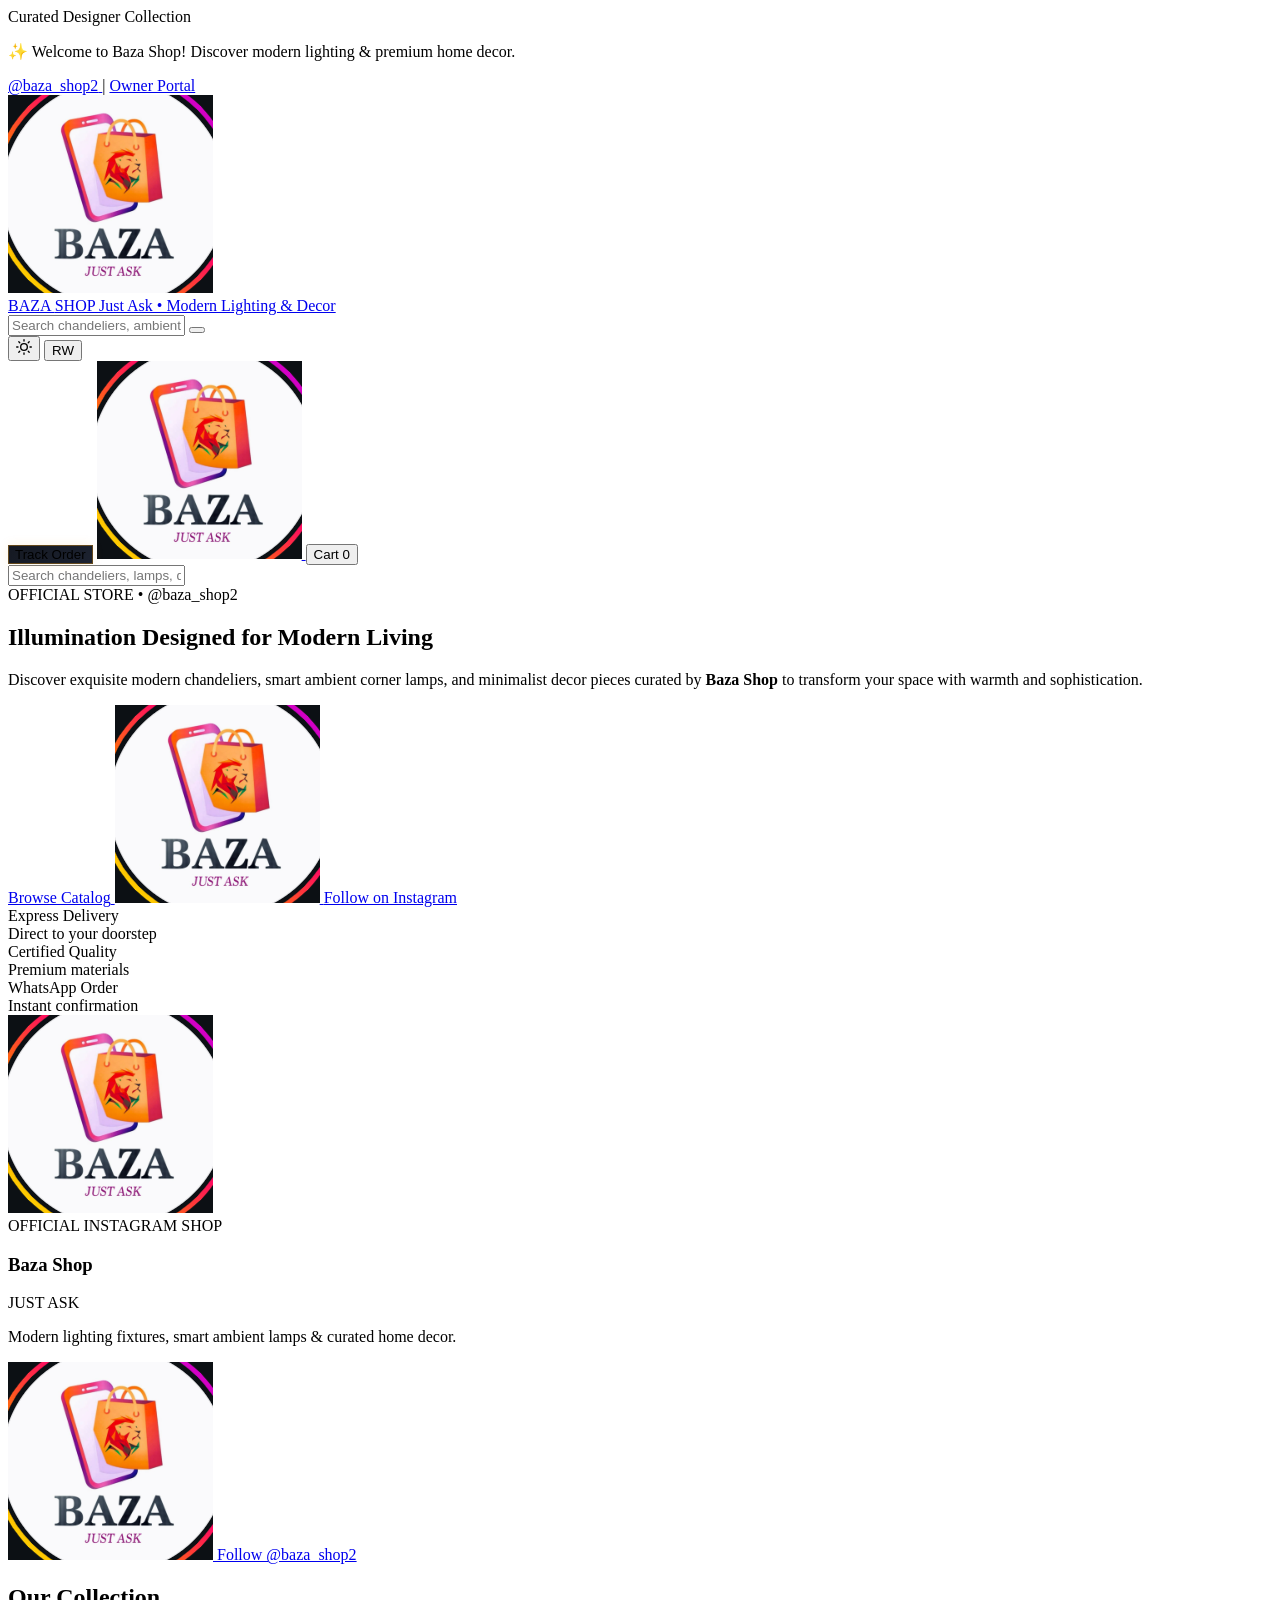
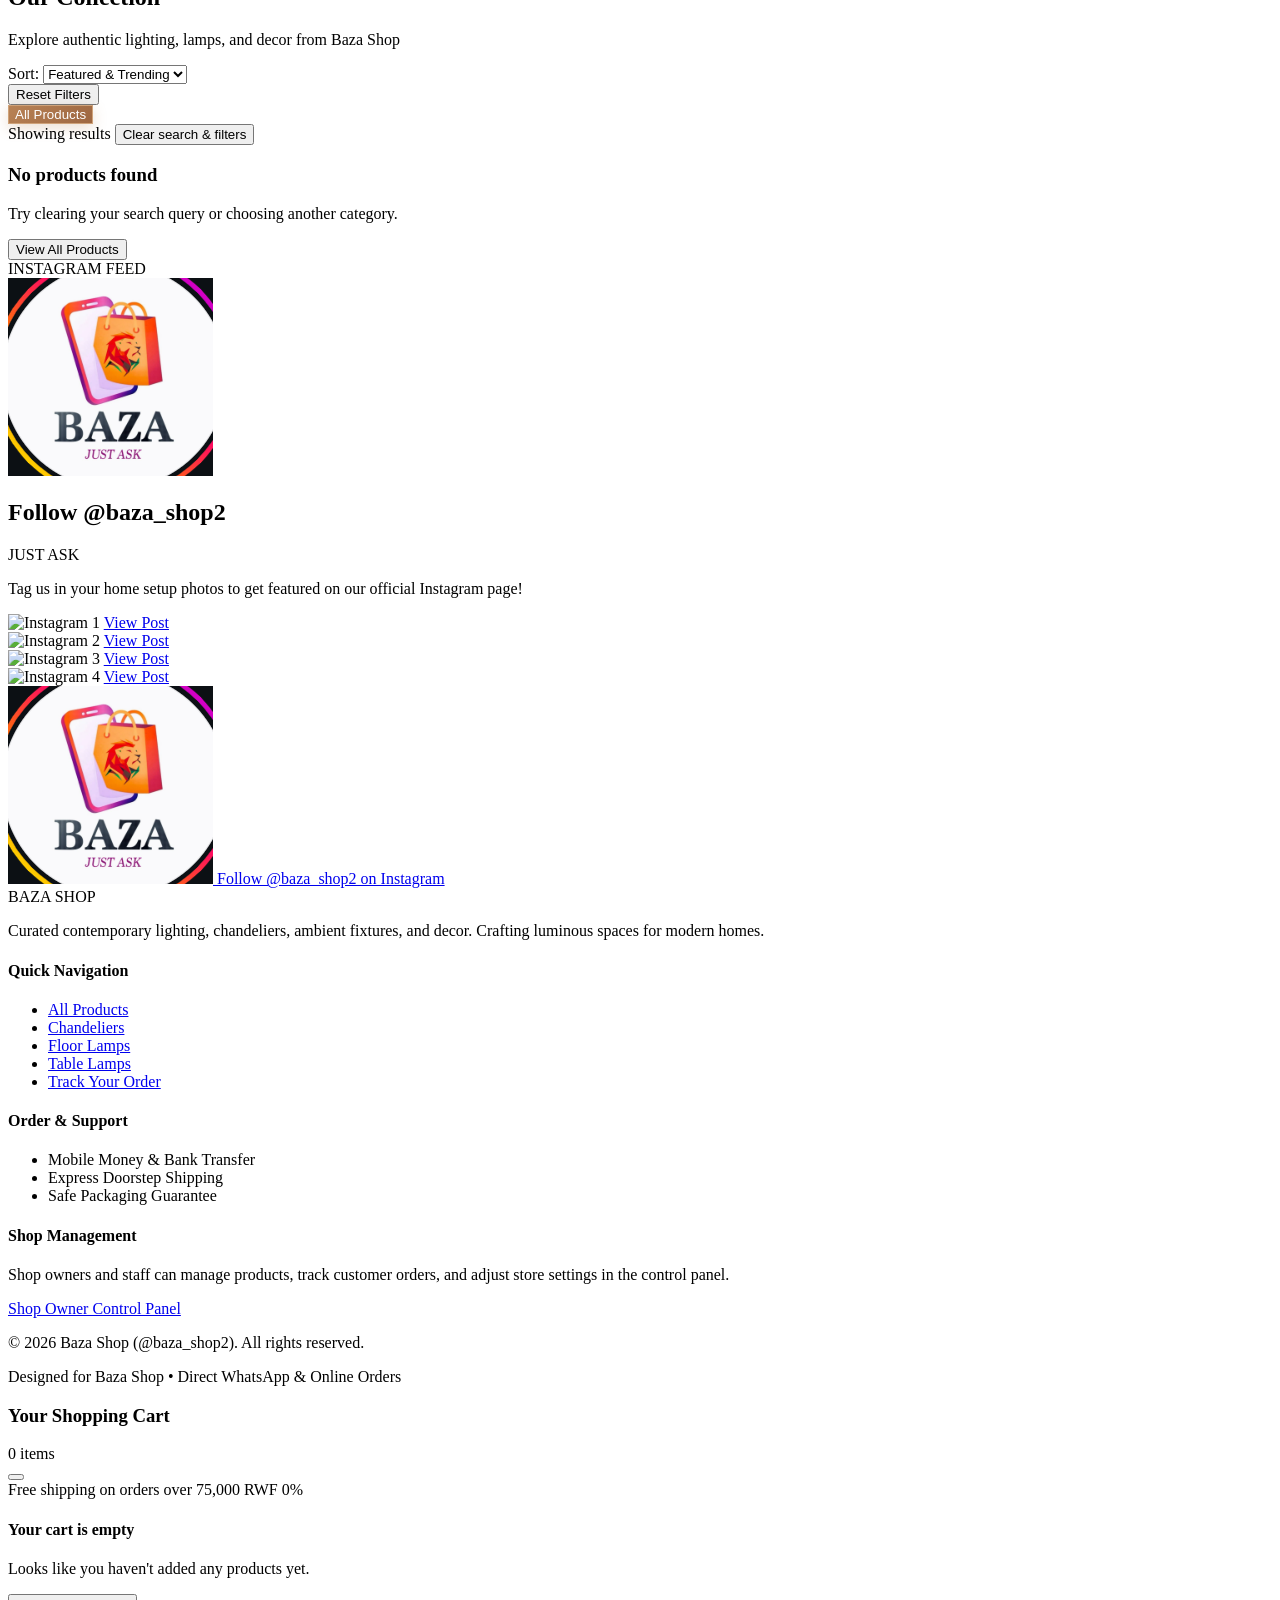
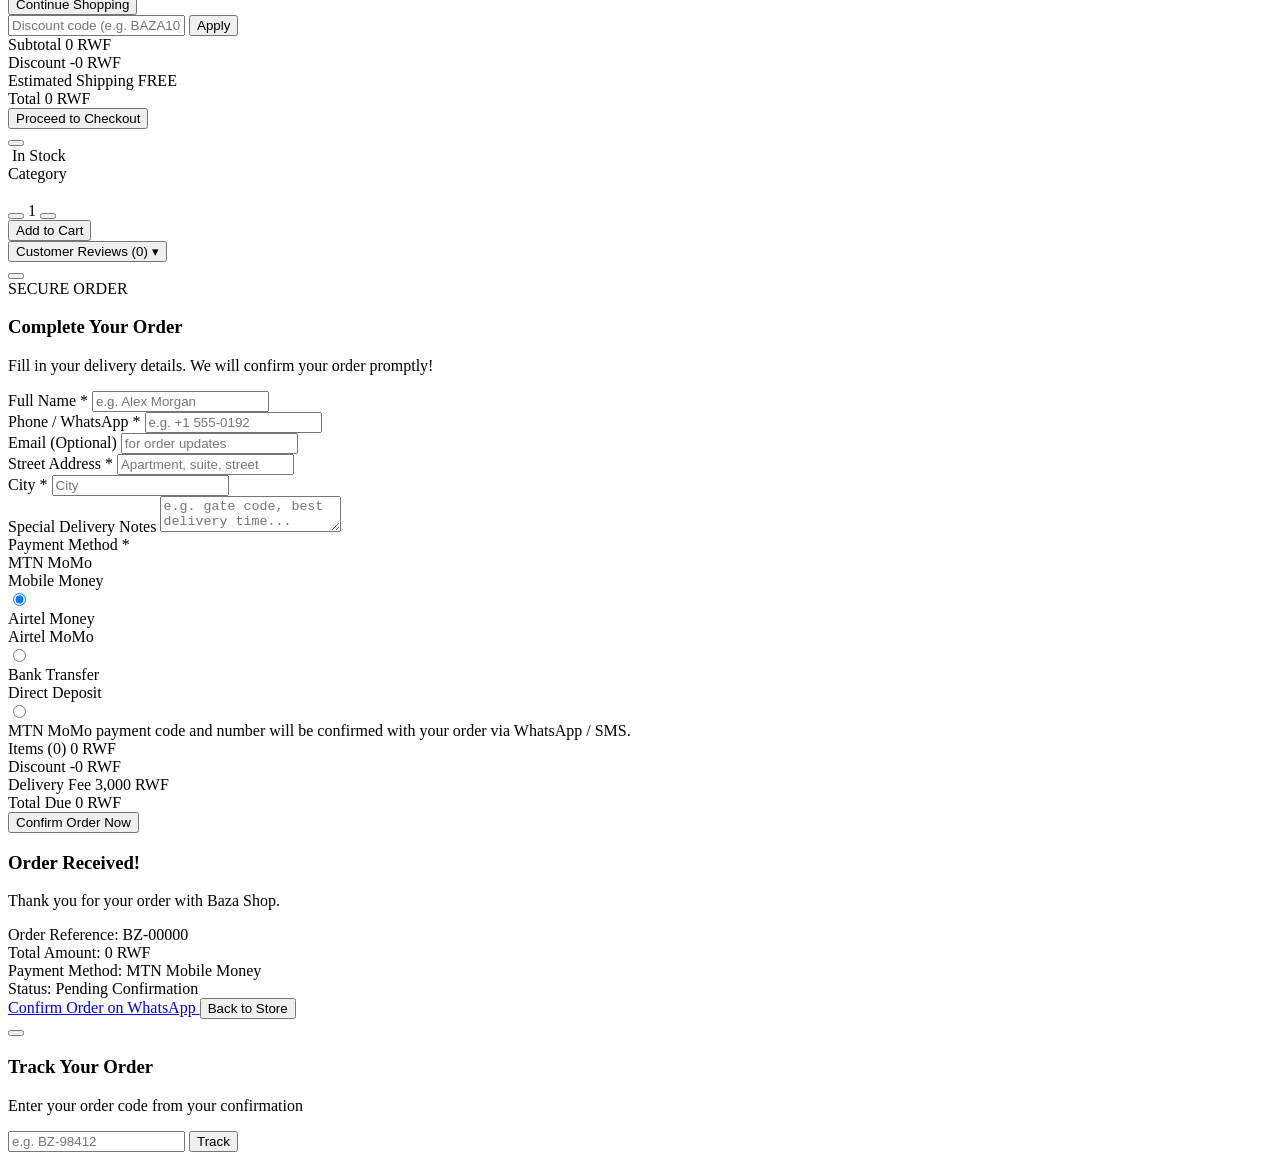
==== commit 3ca80a9d: "feat: add English/Kinyarwanda language toggle button with full translations" ====
--- a/templates/index.html
+++ b/templates/index.html
@@ -47,27 +47,179 @@
     <script src="https://unpkg.com/lucide@latest"></script>
     <link rel="stylesheet" href="/static/css/style.css">
 <script>
+// ===== THEME TOGGLE =====
 function toggleTheme(){
   const html=document.documentElement;
   html.classList.toggle('dark');
   const isDark=html.classList.contains('dark');
   localStorage.setItem('theme', isDark?'dark':'light');
-  // Update button icon
   const btn=document.getElementById('themeToggleBtn');
   if(btn) btn.innerHTML = isDark 
     ? '<svg xmlns="http://www.w3.org/2000/svg" width="16" height="16" viewBox="0 0 24 24" fill="none" stroke="currentColor" stroke-width="2" stroke-linecap="round" stroke-linejoin="round"><circle cx="12" cy="12" r="5"/><line x1="12" y1="1" x2="12" y2="3"/><line x1="12" y1="21" x2="12" y2="23"/><line x1="4.22" y1="4.22" x2="5.64" y2="5.64"/><line x1="18.36" y1="18.36" x2="19.78" y2="19.78"/><line x1="1" y1="12" x2="3" y2="12"/><line x1="21" y1="12" x2="23" y2="12"/><line x1="4.22" y1="19.78" x2="5.64" y2="18.36"/><line x1="18.36" y1="5.64" x2="19.78" y2="4.22"/></svg>'
     : '<svg xmlns="http://www.w3.org/2000/svg" width="16" height="16" viewBox="0 0 24 24" fill="none" stroke="currentColor" stroke-width="2" stroke-linecap="round" stroke-linejoin="round"><path d="M21 12.79A9 9 0 1 1 11.21 3 7 7 0 0 0 21 12.79z"/></svg>';
 }
+
+// ===== LANGUAGE TOGGLE =====
+const translations = {
+  en: {
+    curated: 'Curated Designer Collection',
+    welcome: '✨ Welcome to Baza Shop! Discover modern lighting & premium home decor.',
+    ownerPortal: 'Owner Portal',
+    searchPlaceholder: 'Search chandeliers, ambient lamps, decor...',
+    searchMobilePlaceholder: 'Search chandeliers, lamps, decor...',
+    trackOrder: 'Track Order',
+    cart: 'Cart',
+    officialStore: 'OFFICIAL STORE • @baza_shop2',
+    heroTitle: 'Illumination Designed for <span class="text-transparent bg-clip-text bg-gradient-to-r from-amber-300 via-brand-300 to-amber-500">Modern Living</span>',
+    heroDesc: 'Discover exquisite modern chandeliers, smart ambient corner lamps, and minimalist decor pieces curated by <strong class="text-white font-medium">Baza Shop</strong> to transform your space with warmth and sophistication.',
+    browseCatalog: 'Browse Catalog',
+    followInstagram: 'Follow on Instagram',
+    expressDelivery: 'Express Delivery',
+    directDoorstep: 'Direct to your doorstep',
+    certifiedQuality: 'Certified Quality',
+    premiumMaterials: 'Premium materials',
+    whatsappOrder: 'WhatsApp Order',
+    instantConfirmation: 'Instant confirmation',
+    officialIgShop: 'OFFICIAL INSTAGRAM SHOP',
+    modernLighting: 'Modern lighting fixtures, smart ambient lamps & curated home decor.',
+    ourCollection: 'Our Collection',
+    exploreAuth: 'Explore authentic lighting, lamps, and decor from Baza Shop',
+    sort: 'Sort:',
+    featuredTrending: 'Featured & Trending',
+    priceLowHigh: 'Price: Low to High',
+    priceHighLow: 'Price: High to Low',
+    newestArrivals: 'Newest Arrivals',
+    resetFilters: 'Reset Filters',
+    allProducts: 'All Products',
+    showingResults: 'Showing results',
+    clearFilters: 'Clear search & filters',
+    noProducts: 'No products found',
+    tryClearing: 'Try clearing your search query or choosing another category.',
+    viewAll: 'View All Products',
+    instagramFeed: 'INSTAGRAM FEED',
+    tagUs: 'Tag us in your home setup photos to get featured on our official Instagram page!',
+    viewPost: 'View Post',
+    followOnIg: 'Follow @baza_shop2 on Instagram',
+    footerDesc: 'Curated contemporary lighting, chandeliers, ambient fixtures, and decor. Crafting luminous spaces for modern homes.',
+    quickNav: 'Quick Navigation',
+    chandeliers: 'Chandeliers',
+    floorLamps: 'Floor Lamps',
+    tableLamps: 'Table Lamps',
+    trackYourOrder: 'Track Your Order',
+    orderSupport: 'Order & Support',
+    mobileMoneyBank: 'Mobile Money & Bank Transfer',
+    expressShipping: 'Express Doorstep Shipping',
+    safePackaging: 'Safe Packaging Guarantee',
+    shopManagement: 'Shop Management',
+    shopMgmtDesc: 'Shop owners and staff can manage products, track customer orders, and adjust store settings in the control panel.',
+    controlPanel: 'Shop Owner Control Panel',
+    copyright: '© 2026 Baza Shop (@baza_shop2). All rights reserved.',
+    designedFor: 'Designed for Baza Shop • Direct WhatsApp & Online Orders',
+    langLabel: 'EN'
+  },
+  rw: {
+    curated: 'Ibikoresho Byatoranijwe n\'Umuhanga',
+    welcome: '✨ Murakaza neza kuri Baza Shop! Menya amatara mashya n\'ibikoresho by\'urugo.',
+    ownerPortal: 'Ikibanza cy\'Umunyamahanga',
+    searchPlaceholder: 'Shakisha amatara, amatabaro, ibikoresho...',
+    searchMobilePlaceholder: 'Shakisha amatara, ibikoresho...',
+    trackOrder: 'Kurikirana Ibyo Watumije',
+    cart: 'Agasanduku',
+    officialStore: 'IDUKA RYEMEWE • @baza_shop2',
+    heroTitle: 'Urumuri Rwateguwe ku <span class="text-transparent bg-clip-text bg-gradient-to-r from-amber-300 via-brand-300 to-amber-500">Buzima bwa none</span>',
+    heroDesc: 'Menya amatara mashya, amatabaro y\'amahoro, n\'ibikoresho by\'urugo byatoranijwe na <strong class="text-white font-medium">Baza Shop</strong> kugira ngo uhinduregure ahantu hawe n\'ubushyuhe n\'ubwiza.',
+    browseCatalog: 'Reba Ibicuruzwa',
+    followInstagram: 'Dukurikire kuri Instagram',
+    expressDelivery: 'Kohereza Byihuse',
+    directDoorstep: 'Kugeza ku muryango wawe',
+    certifiedQuality: 'Ibyemezo by\'Ubwiza',
+    premiumMaterials: 'Ibikoresho byiza cyane',
+    whatsappOrder: 'Gutumiza kuri WhatsApp',
+    instantConfirmation: 'Kwemeza byihuse',
+    officialIgShop: 'IDUKA RYA INSTAGRAM RYEMEWE',
+    modernLighting: 'Amatara mashya, amatabaro y\'amahoro n\'ibikoresho by\'urugo byatoranijwe.',
+    ourCollection: 'Ibicuruzwa Byacu',
+    exploreAuth: 'Shakisha amatara, amatabaro, n\'ibikoresho bya Baza Shop',
+    sort: 'Gutondeka:',
+    featuredTrending: 'Ibikunzwe & Bishya',
+    priceLowHigh: 'Igiciro: Gito kugeza Kinini',
+    priceHighLow: 'Igiciro: Kinini kugeza Gito',
+    newestArrivals: 'Ibyo Duhejeje Kubona',
+    resetFilters: 'Subira aho Waherereye',
+    allProducts: 'Ibicuruzwa Byose',
+    showingResults: 'Erekana ibisubizo',
+    clearFilters: 'Siba gushakisha & amahitamo',
+    noProducts: 'Nta bicuruzwa byabonetse',
+    tryClearing: 'Gerageza gusiba gushakisha cyangwa uhitemo ikindi cyiciro.',
+    viewAll: 'Reba Ibicuruzwa Byose',
+    instagramFeed: 'AHO DUSANGIRA KURI INSTAGRAM',
+    tagUs: 'Dutage mu mafoto y\'urugo rwawe kugira ngo ugaragare ku rupapuro rwacu rwa Instagram!',
+    viewPost: 'Reba Iyi Foto',
+    followOnIg: 'Dukurikire @baza_shop2 kuri Instagram',
+    footerDesc: 'Amatara mashya, amatabaro, ibikoresho by\'urugo byatoranijwe. Dukora ahantu heza ku mazu mashya.',
+    quickNav: 'Kujya Byihuse',
+    chandeliers: 'Amatara Manini',
+    floorLamps: 'Amatabaro y\'Hasi',
+    tableLamps: 'Amatabaro y\'Ameza',
+    trackYourOrder: 'Kurikirana Ibyo Watumije',
+    orderSupport: 'Gutumiza & Ubufasha',
+    mobileMoneyBank: 'Mobile Money & Kohereza mu Banki',
+    expressShipping: 'Kohereza Byihuse ku Muryango',
+    safePackaging: 'Gupakira neza Birinzwe',
+    shopManagement: 'Gucunga Iduka',
+    shopMgmtDesc: 'Abanyamaduka n\'abakozi bashobora gucunga ibicuruzwa, gukurikirana ibyo abakiliya batumije, no guhindura igenamiterere ry\'iduka.',
+    controlPanel: 'Ikibanza cyo Gucunga Iduka',
+    copyright: '© 2026 Baza Shop (@baza_shop2). Uburenganzira bwose burarinzwe.',
+    designedFor: 'Byateguriwe Baza Shop • WhatsApp & Gutumiza kuri Interineti',
+    langLabel: 'RW'
+  }
+};
+
+function setLanguage(lang) {
+  localStorage.setItem('lang', lang);
+  const t = translations[lang];
+  // Update lang button label
+  const langBtn = document.getElementById('langToggleBtn');
+  if(langBtn) langBtn.textContent = lang === 'en' ? 'RW' : 'EN';
+  // Top bar
+  const el = (id) => document.getElementById(id);
+  const qa = (sel) => document.querySelectorAll(sel);
+  // data-i18n elements
+  document.querySelectorAll('[data-i18n]').forEach(e => {
+    const key = e.getAttribute('data-i18n');
+    if(t[key] !== undefined) {
+      if(e.tagName === 'INPUT') e.placeholder = t[key];
+      else e.innerHTML = t[key];
+    }
+  });
+  // Sort select options
+  const sortSel = document.getElementById('sortSelect');
+  if(sortSel) {
+    sortSel.options[0].text = t.featuredTrending;
+    sortSel.options[1].text = t.priceLowHigh;
+    sortSel.options[2].text = t.priceHighLow;
+    sortSel.options[3].text = t.newestArrivals;
+  }
+}
+
+function toggleLang() {
+  const current = localStorage.getItem('lang') || 'en';
+  setLanguage(current === 'en' ? 'rw' : 'en');
+}
+
 document.addEventListener('DOMContentLoaded',()=>{
+  // Theme
   const savedTheme=localStorage.getItem('theme');
   if(savedTheme==='light') document.documentElement.classList.remove('dark');
   else document.documentElement.classList.add('dark');
-  // Set initial icon
   const isDark=document.documentElement.classList.contains('dark');
   const btn=document.getElementById('themeToggleBtn');
   if(btn) btn.innerHTML = isDark 
     ? '<svg xmlns="http://www.w3.org/2000/svg" width="16" height="16" viewBox="0 0 24 24" fill="none" stroke="currentColor" stroke-width="2" stroke-linecap="round" stroke-linejoin="round"><circle cx="12" cy="12" r="5"/><line x1="12" y1="1" x2="12" y2="3"/><line x1="12" y1="21" x2="12" y2="23"/><line x1="4.22" y1="4.22" x2="5.64" y2="5.64"/><line x1="18.36" y1="18.36" x2="19.78" y2="19.78"/><line x1="1" y1="12" x2="3" y2="12"/><line x1="21" y1="12" x2="23" y2="12"/><line x1="4.22" y1="19.78" x2="5.64" y2="18.36"/><line x1="18.36" y1="5.64" x2="19.78" y2="4.22"/></svg>'
     : '<svg xmlns="http://www.w3.org/2000/svg" width="16" height="16" viewBox="0 0 24 24" fill="none" stroke="currentColor" stroke-width="2" stroke-linecap="round" stroke-linejoin="round"><path d="M21 12.79A9 9 0 1 1 11.21 3 7 7 0 0 0 21 12.79z"/></svg>';
+  // Language
+  const savedLang = localStorage.getItem('lang') || 'en';
+  setLanguage(savedLang);
 });
 </script>
 <style>
@@ -271,9 +423,9 @@
     <div id="topAnnouncement" class="bg-gradient-to-r from-brand-900 via-amber-900 to-stone-900 text-amber-200 text-xs py-2 px-4 border-b border-amber-800/40 text-center font-medium flex items-center justify-between">
         <div class="hidden sm:flex items-center gap-2">
             <i data-lucide="sparkles" class="w-3.5 h-3.5 text-amber-400"></i>
-            <span>Curated Designer Collection</span>
-        </div>
-        <p id="announcementText" class="mx-auto flex items-center gap-1.5 font-medium">
+            <span data-i18n="curated">Curated Designer Collection</span>
+        </div>
+        <p id="announcementText" class="mx-auto flex items-center gap-1.5 font-medium" data-i18n="welcome">
             ✨ Welcome to Baza Shop! Discover modern lighting & premium home decor.
         </p>
         <div class="flex items-center gap-3">
@@ -284,7 +436,7 @@
             <span class="text-amber-800">|</span>
             <a href="/admin" class="hover:text-amber-300 transition flex items-center gap-1 text-[11px] font-semibold text-amber-400">
                 <i data-lucide="shield-check" class="w-3 h-3"></i>
-                <span>Owner Portal</span>
+                <span data-i18n="ownerPortal">Owner Portal</span>
             </a>
         </div>
     </div>
@@ -323,6 +475,8 @@
             <button id="themeToggleBtn" onclick="toggleTheme()" class="w-10 h-10 rounded-xl bg-[#161a22] hover:bg-[#1f2533] border border-slate-700/80 text-amber-400 flex items-center justify-center transition-all duration-300" title="Toggle Light/Dark Mode">
                 <svg xmlns="http://www.w3.org/2000/svg" width="16" height="16" viewBox="0 0 24 24" fill="none" stroke="currentColor" stroke-width="2" stroke-linecap="round" stroke-linejoin="round"><circle cx="12" cy="12" r="5"/><line x1="12" y1="1" x2="12" y2="3"/><line x1="12" y1="21" x2="12" y2="23"/><line x1="4.22" y1="4.22" x2="5.64" y2="5.64"/><line x1="18.36" y1="18.36" x2="19.78" y2="19.78"/><line x1="1" y1="12" x2="3" y2="12"/><line x1="21" y1="12" x2="23" y2="12"/><line x1="4.22" y1="19.78" x2="5.64" y2="18.36"/><line x1="18.36" y1="5.64" x2="19.78" y2="4.22"/></svg>
             </button>
+            <!-- Language Toggle Button -->
+            <button id="langToggleBtn" onclick="toggleLang()" class="w-10 h-10 rounded-xl bg-[#161a22] hover:bg-[#1f2533] border border-slate-700/80 text-amber-400 text-xs font-bold flex items-center justify-center transition-all duration-300" title="Switch Language / Hindura Ururimi">RW</button>
             <div class="flex items-center gap-3">
                 <!-- Track Order Button with Live Radar Pulse & Driving Truck Animation -->
                 <button onclick="openTrackModal()" class="btn-track-order group px-3.5 py-2 rounded-xl text-xs font-semibold text-slate-200 hover:text-white transition flex items-center gap-2">
@@ -331,7 +485,7 @@
                         <span class="relative inline-flex rounded-full h-2 w-2 bg-amber-500 shadow-sm shadow-amber-400"></span>
                     </span>
                     <i data-lucide="truck" class="truck-icon w-4 h-4 text-amber-400"></i>
-                    <span class="hidden sm:inline">Track Order</span>
+                    <span class="hidden sm:inline" data-i18n="trackOrder">Track Order</span>
                 </button>
 
                 <!-- Header Instagram / Baza Logo Quick Link -->
@@ -342,7 +496,7 @@
                 <!-- Cart Button -->
                 <button onclick="toggleCartDrawer()" class="relative flex items-center gap-2 bg-gradient-to-r from-brand-600 to-brand-500 hover:from-brand-500 hover:to-brand-400 text-white font-semibold text-sm px-4 py-2.5 rounded-xl shadow-lg shadow-brand-500/25 transition duration-200 transform active:scale-95">
                     <i data-lucide="shopping-bag" class="w-4 h-4"></i>
-                    <span class="hidden sm:inline">Cart</span>
+                    <span class="hidden sm:inline" data-i18n="cart">Cart</span>
                     <span id="cartCountBadge" class="bg-amber-300 text-stone-900 text-xs font-bold w-5 h-5 rounded-full flex items-center justify-center">0</span>
                 </button>
             </div>
@@ -377,23 +531,23 @@
                             <span class="w-2 h-2 rounded-full bg-amber-400 animate-pulse"></span>
                             OFFICIAL STORE • @baza_shop2
                         </div>
-                        <h1 class="font-display text-4xl sm:text-5xl lg:text-6xl font-extrabold text-white tracking-tight leading-tight">
+                        <h1 class="font-display text-4xl sm:text-5xl lg:text-6xl font-extrabold text-white tracking-tight leading-tight" data-i18n="heroTitle">
                             Illumination Designed for <span class="text-transparent bg-clip-text bg-gradient-to-r from-amber-300 via-brand-300 to-amber-500">Modern Living</span>
                         </h1>
-                        <p class="text-slate-300 text-base sm:text-lg max-w-2xl mx-auto lg:mx-0 font-light leading-relaxed">
+                        <p class="text-slate-300 text-base sm:text-lg max-w-2xl mx-auto lg:mx-0 font-light leading-relaxed" data-i18n="heroDesc">
                             Discover exquisite modern chandeliers, smart ambient corner lamps, and minimalist decor pieces curated by <strong class="text-white font-medium">Baza Shop</strong> to transform your space with warmth and sophistication.
                         </p>
                         
                         <!-- CTA Buttons -->
                         <div class="flex flex-wrap items-center justify-center lg:justify-start gap-4 pt-2">
                             <a href="#catalog" class="btn-shimmer px-7 py-3.5 rounded-xl bg-gradient-to-r from-brand-500 to-amber-600 hover:from-brand-400 hover:to-amber-500 text-white font-semibold text-sm shadow-xl shadow-brand-500/20 transition duration-300 flex items-center gap-2">
-                                <span>Browse Catalog</span>
+                                <span data-i18n="browseCatalog">Browse Catalog</span>
                                 <i data-lucide="arrow-right" class="w-4 h-4"></i>
                             </a>
                             <a href="https://www.instagram.com/baza_shop2" target="_blank" rel="noopener noreferrer" class="px-6 py-3.5 rounded-xl bg-[#1b1f28] hover:bg-[#232834] text-slate-200 border border-slate-700 text-sm font-medium transition duration-300 flex items-center gap-2.5 group">
                                 <img src="/static/images/baza-logo.png" alt="Baza Shop" class="w-5 h-5 rounded-full object-cover group-hover:scale-110 transition-transform">
                                 <i data-lucide="instagram" class="w-4 h-4 text-pink-400"></i>
-                                <span>Follow on Instagram</span>
+                                <span data-i18n="followInstagram">Follow on Instagram</span>
                             </a>
                         </div>
 
@@ -404,8 +558,8 @@
                                     <i data-lucide="zap" class="w-4 h-4"></i>
                                 </div>
                                 <div>
-                                    <div class="text-xs font-semibold text-slate-200">Express Delivery</div>
-                                    <div class="text-[11px] text-slate-400">Direct to your doorstep</div>
+                                    <div class="text-xs font-semibold text-slate-200" data-i18n="expressDelivery">Express Delivery</div>
+                                    <div class="text-[11px] text-slate-400" data-i18n="directDoorstep">Direct to your doorstep</div>
                                 </div>
                             </div>
                             <div class="flex items-center gap-2.5">
@@ -413,8 +567,8 @@
                                     <i data-lucide="award" class="w-4 h-4"></i>
                                 </div>
                                 <div>
-                                    <div class="text-xs font-semibold text-slate-200">Certified Quality</div>
-                                    <div class="text-[11px] text-slate-400">Premium materials</div>
+                                    <div class="text-xs font-semibold text-slate-200" data-i18n="certifiedQuality">Certified Quality</div>
+                                    <div class="text-[11px] text-slate-400" data-i18n="premiumMaterials">Premium materials</div>
                                 </div>
                             </div>
                             <div class="flex items-center gap-2.5">
@@ -422,8 +576,8 @@
                                     <i data-lucide="message-circle" class="w-4 h-4"></i>
                                 </div>
                                 <div>
-                                    <div class="text-xs font-semibold text-slate-200">WhatsApp Order</div>
-                                    <div class="text-[11px] text-slate-400">Instant confirmation</div>
+                                    <div class="text-xs font-semibold text-slate-200" data-i18n="whatsappOrder">WhatsApp Order</div>
+                                    <div class="text-[11px] text-slate-400" data-i18n="instantConfirmation">Instant confirmation</div>
                                 </div>
                             </div>
                         </div>
@@ -457,15 +611,15 @@
             <!-- Filter & Sort Bar -->
             <div class="flex flex-col md:flex-row md:items-center justify-between gap-4 mb-8">
                 <div>
-                    <h2 class="font-display text-2xl sm:text-3xl font-bold text-white tracking-tight">Our Collection</h2>
-                    <p class="text-xs sm:text-sm text-slate-400 mt-1">Explore authentic lighting, lamps, and decor from Baza Shop</p>
+                    <h2 class="font-display text-2xl sm:text-3xl font-bold text-white tracking-tight" data-i18n="ourCollection">Our Collection</h2>
+                    <p class="text-xs sm:text-sm text-slate-400 mt-1" data-i18n="exploreAuth">Explore authentic lighting, lamps, and decor from Baza Shop</p>
                 </div>
 
                 <div class="flex flex-wrap items-center gap-3">
                     <!-- Sort Dropdown -->
                     <div class="flex items-center gap-2 bg-[#161a22] border border-slate-700/70 rounded-xl px-3 py-1.5 text-xs text-slate-300">
                         <i data-lucide="arrow-down-up" class="w-3.5 h-3.5 text-slate-400"></i>
-                        <span class="text-slate-400 font-medium">Sort:</span>
+                        <span class="text-slate-400 font-medium" data-i18n="sort">Sort:</span>
                         <select id="sortSelect" onchange="applyFilters()" class="bg-transparent text-slate-200 focus:outline-none cursor-pointer font-medium">
                             <option value="featured" class="bg-[#161a22]">Featured & Trending</option>
                             <option value="price_asc" class="bg-[#161a22]">Price: Low to High</option>
@@ -483,7 +637,7 @@
 
             <!-- Categories Scrollable Bar -->
             <div class="flex items-center gap-2 overflow-x-auto pb-4 mb-8 no-scrollbar" id="categoryPillsContainer">
-                <button onclick="selectCategory('All')" class="category-pill active-pill px-4 py-2 rounded-xl text-xs font-semibold whitespace-nowrap transition">
+                <button onclick="selectCategory('All')" class="category-pill active-pill px-4 py-2 rounded-xl text-xs font-semibold whitespace-nowrap transition" data-i18n="allProducts">
                     All Products
                 </button>
                 <!-- Injected via JS -->
@@ -491,8 +645,8 @@
 
             <!-- Active Filter Status Indicator -->
             <div id="filterStatus" class="hidden mb-6 flex items-center justify-between bg-[#161a22] border border-slate-800 rounded-xl p-3 text-xs text-slate-300">
-                <span id="filterStatusText">Showing results</span>
-                <button onclick="resetFilters()" class="text-amber-400 hover:underline">Clear search & filters</button>
+                <span id="filterStatusText" data-i18n="showingResults">Showing results</span>
+                <button onclick="resetFilters()" class="text-amber-400 hover:underline" data-i18n="clearFilters">Clear search & filters</button>
             </div>
 
             <!-- Products Grid -->
@@ -505,9 +659,9 @@
                 <div class="w-16 h-16 rounded-full bg-slate-800 text-slate-400 flex items-center justify-center mx-auto mb-4">
                     <i data-lucide="search-x" class="w-8 h-8"></i>
                 </div>
-                <h3 class="text-lg font-bold text-white mb-1">No products found</h3>
-                <p class="text-sm text-slate-400 mb-4">Try clearing your search query or choosing another category.</p>
-                <button onclick="resetFilters()" class="px-4 py-2 bg-brand-500 hover:bg-brand-400 text-white rounded-xl text-xs font-semibold">
+                <h3 class="text-lg font-bold text-white mb-1" data-i18n="noProducts">No products found</h3>
+                <p class="text-sm text-slate-400 mb-4" data-i18n="tryClearing">Try clearing your search query or choosing another category.</p>
+                <button onclick="resetFilters()" class="px-4 py-2 bg-brand-500 hover:bg-brand-400 text-white rounded-xl text-xs font-semibold" data-i18n="viewAll">
                     View All Products
                 </button>
             </div>
@@ -518,7 +672,7 @@
             <div class="max-w-7xl mx-auto px-4 sm:px-6 lg:px-8 text-center">
                 <div class="inline-flex items-center gap-2 px-3.5 py-1.5 rounded-full bg-pink-500/10 border border-pink-500/20 text-pink-400 text-xs font-semibold mb-3">
                     <i data-lucide="instagram" class="w-3.5 h-3.5"></i>
-                    INSTAGRAM FEED
+                    <span data-i18n="instagramFeed">INSTAGRAM FEED</span>
                 </div>
                 <div class="flex items-center justify-center gap-3 mb-2">
                     <div class="w-12 h-12 rounded-full p-0.5 bg-gradient-to-tr from-amber-500 via-pink-500 to-purple-600 shadow-md">
@@ -531,7 +685,7 @@
                         <span class="text-xs text-amber-400 font-bold tracking-wider uppercase">JUST ASK</span>
                     </div>
                 </div>
-                <p class="text-sm text-slate-400 max-w-xl mx-auto mb-8">
+                <p class="text-sm text-slate-400 max-w-xl mx-auto mb-8" data-i18n="tagUs">
                     Tag us in your home setup photos to get featured on our official Instagram page!
                 </p>
 
@@ -540,28 +694,28 @@
                         <img src="https://images.unsplash.com/photo-1540932239986-30128078f3c5?w=500&auto=format&fit=crop&q=80" alt="Instagram 1" class="w-full h-full object-cover group-hover:scale-110 transition duration-500">
                         <a href="https://www.instagram.com/baza_shop2" target="_blank" rel="noopener noreferrer" class="absolute inset-0 bg-black/70 opacity-0 group-hover:opacity-100 transition flex flex-col items-center justify-center text-white p-3 text-center gap-1.5">
                             <i data-lucide="instagram" class="w-5 h-5 text-pink-400"></i>
-                            <span class="text-xs font-semibold">View Post</span>
+                        <span class="text-xs font-semibold" data-i18n="viewPost">View Post</span>
                         </a>
                     </div>
                     <div class="relative group rounded-xl overflow-hidden aspect-square border border-slate-800 bg-[#161a24]">
                         <img src="https://images.unsplash.com/photo-1507473885765-e6ed057f782c?w=500&auto=format&fit=crop&q=80" alt="Instagram 2" class="w-full h-full object-cover group-hover:scale-110 transition duration-500">
                         <a href="https://www.instagram.com/baza_shop2" target="_blank" rel="noopener noreferrer" class="absolute inset-0 bg-black/70 opacity-0 group-hover:opacity-100 transition flex flex-col items-center justify-center text-white p-3 text-center gap-1.5">
                             <i data-lucide="instagram" class="w-5 h-5 text-pink-400"></i>
-                            <span class="text-xs font-semibold">View Post</span>
+                        <span class="text-xs font-semibold" data-i18n="viewPost">View Post</span>
                         </a>
                     </div>
                     <div class="relative group rounded-xl overflow-hidden aspect-square border border-slate-800 bg-[#161a24]">
                         <img src="https://images.unsplash.com/photo-1534349762230-e0cadf78f5da?w=500&auto=format&fit=crop&q=80" alt="Instagram 3" class="w-full h-full object-cover group-hover:scale-110 transition duration-500">
                         <a href="https://www.instagram.com/baza_shop2" target="_blank" rel="noopener noreferrer" class="absolute inset-0 bg-black/70 opacity-0 group-hover:opacity-100 transition flex flex-col items-center justify-center text-white p-3 text-center gap-1.5">
                             <i data-lucide="instagram" class="w-5 h-5 text-pink-400"></i>
-                            <span class="text-xs font-semibold">View Post</span>
+                        <span class="text-xs font-semibold" data-i18n="viewPost">View Post</span>
                         </a>
                     </div>
                     <div class="relative group rounded-xl overflow-hidden aspect-square border border-slate-800 bg-[#161a24]">
                         <img src="https://images.unsplash.com/photo-1616046229478-9901c5536a45?w=500&auto=format&fit=crop&q=80" alt="Instagram 4" class="w-full h-full object-cover group-hover:scale-110 transition duration-500">
                         <a href="https://www.instagram.com/baza_shop2" target="_blank" rel="noopener noreferrer" class="absolute inset-0 bg-black/70 opacity-0 group-hover:opacity-100 transition flex flex-col items-center justify-center text-white p-3 text-center gap-1.5">
                             <i data-lucide="instagram" class="w-5 h-5 text-pink-400"></i>
-                            <span class="text-xs font-semibold">View Post</span>
+                        <span class="text-xs font-semibold" data-i18n="viewPost">View Post</span>
                         </a>
                     </div>
                 </div>
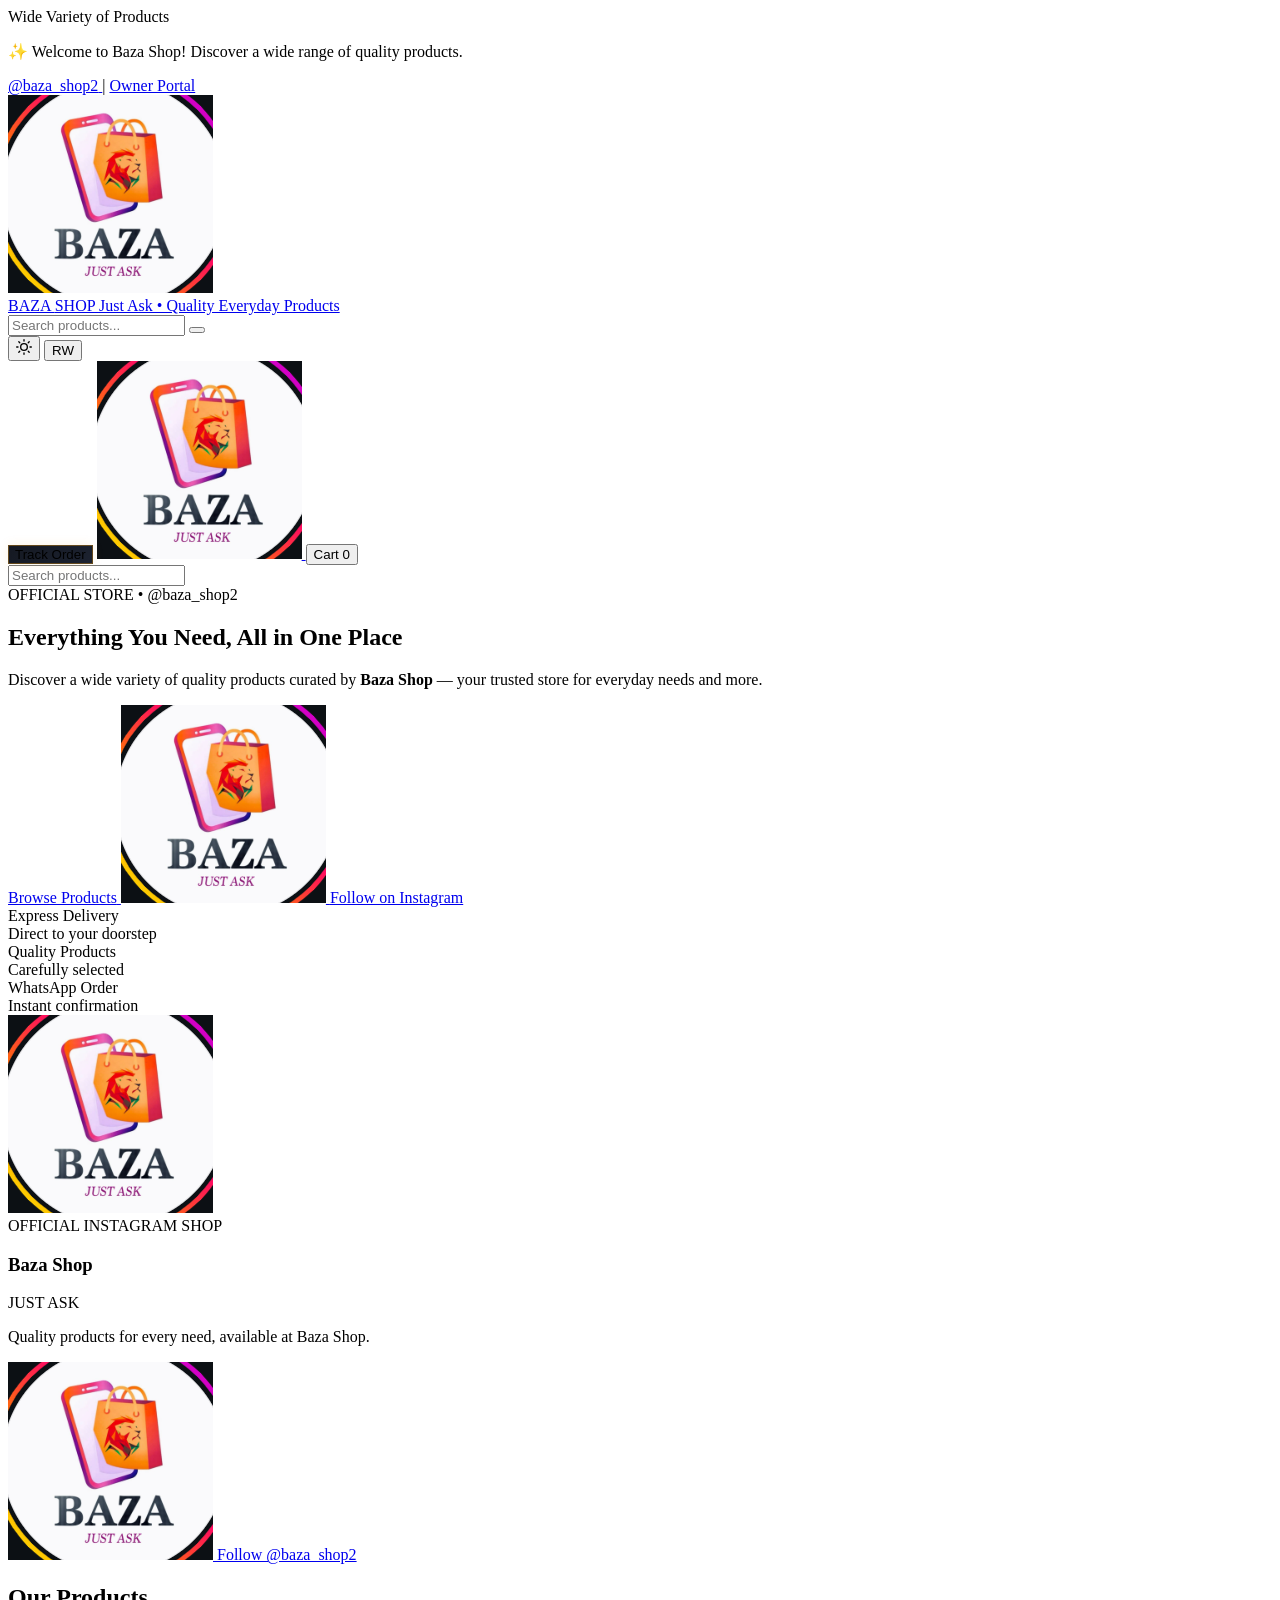
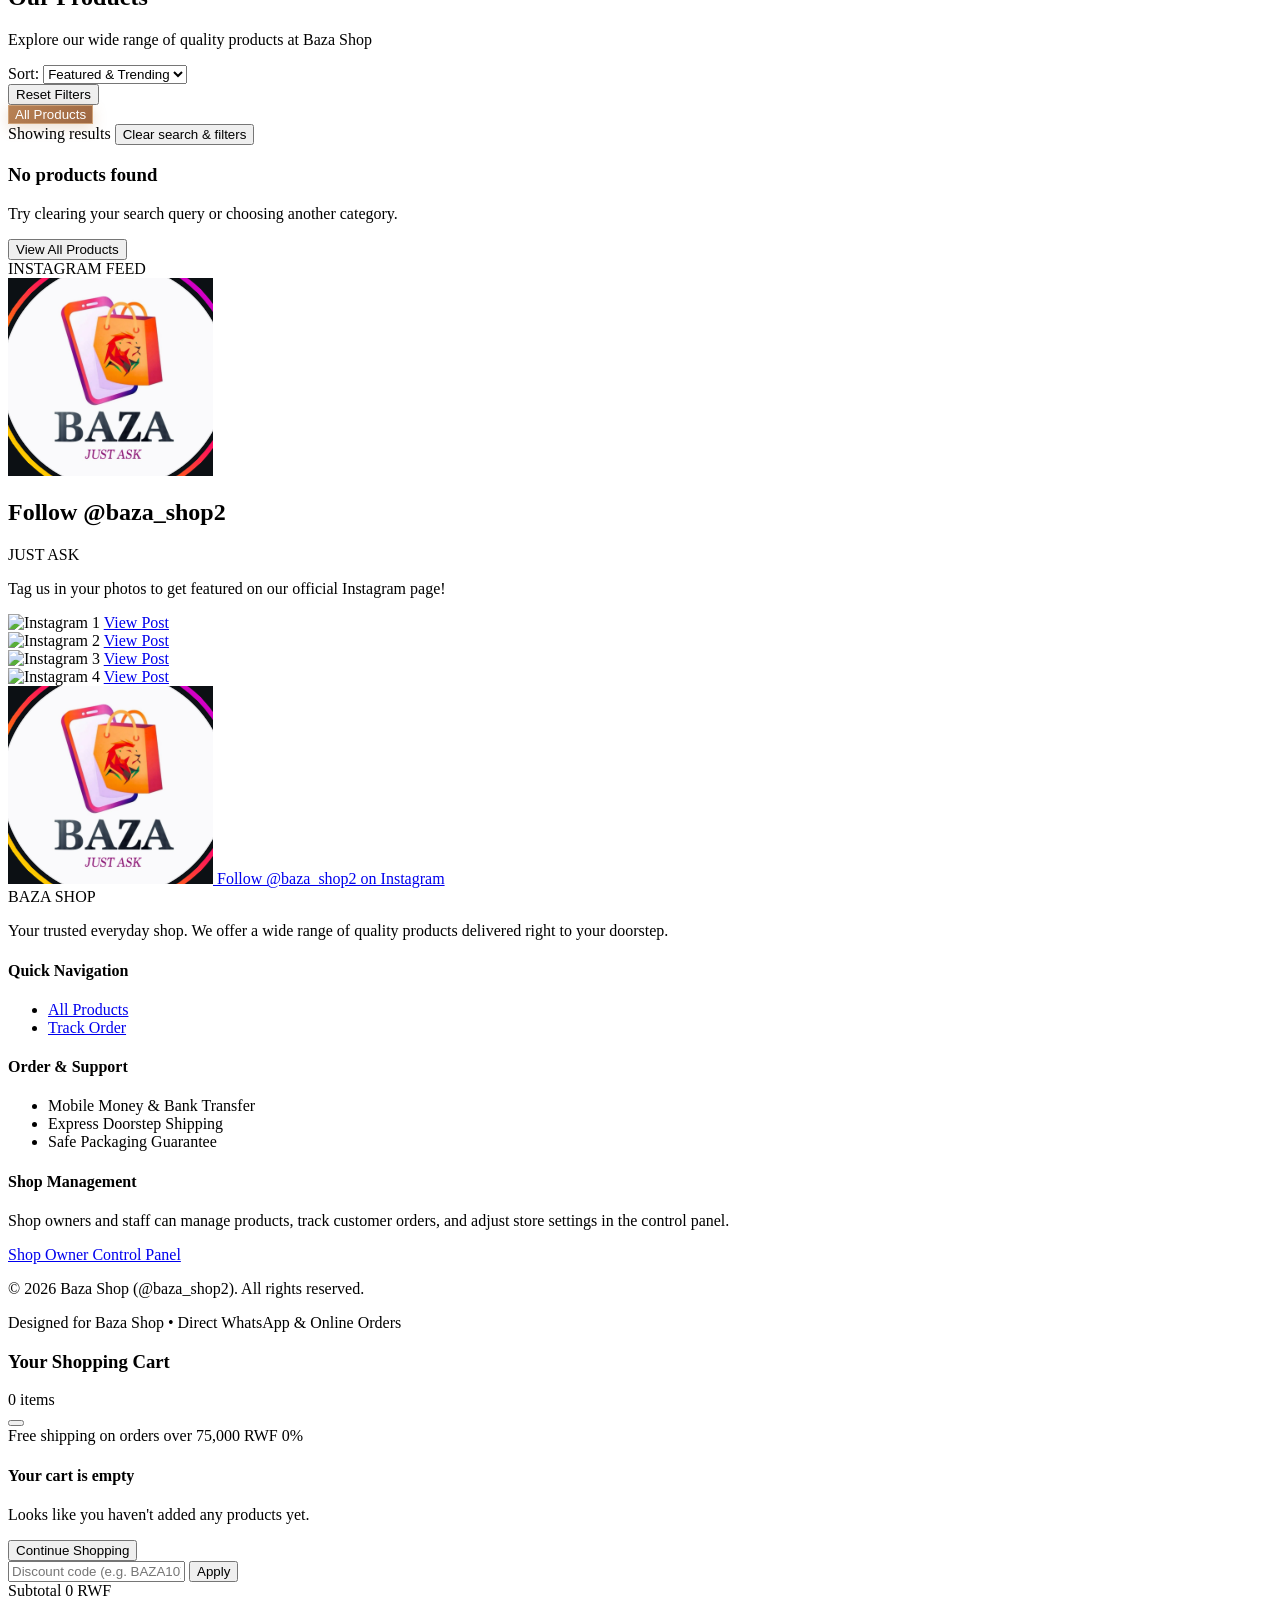
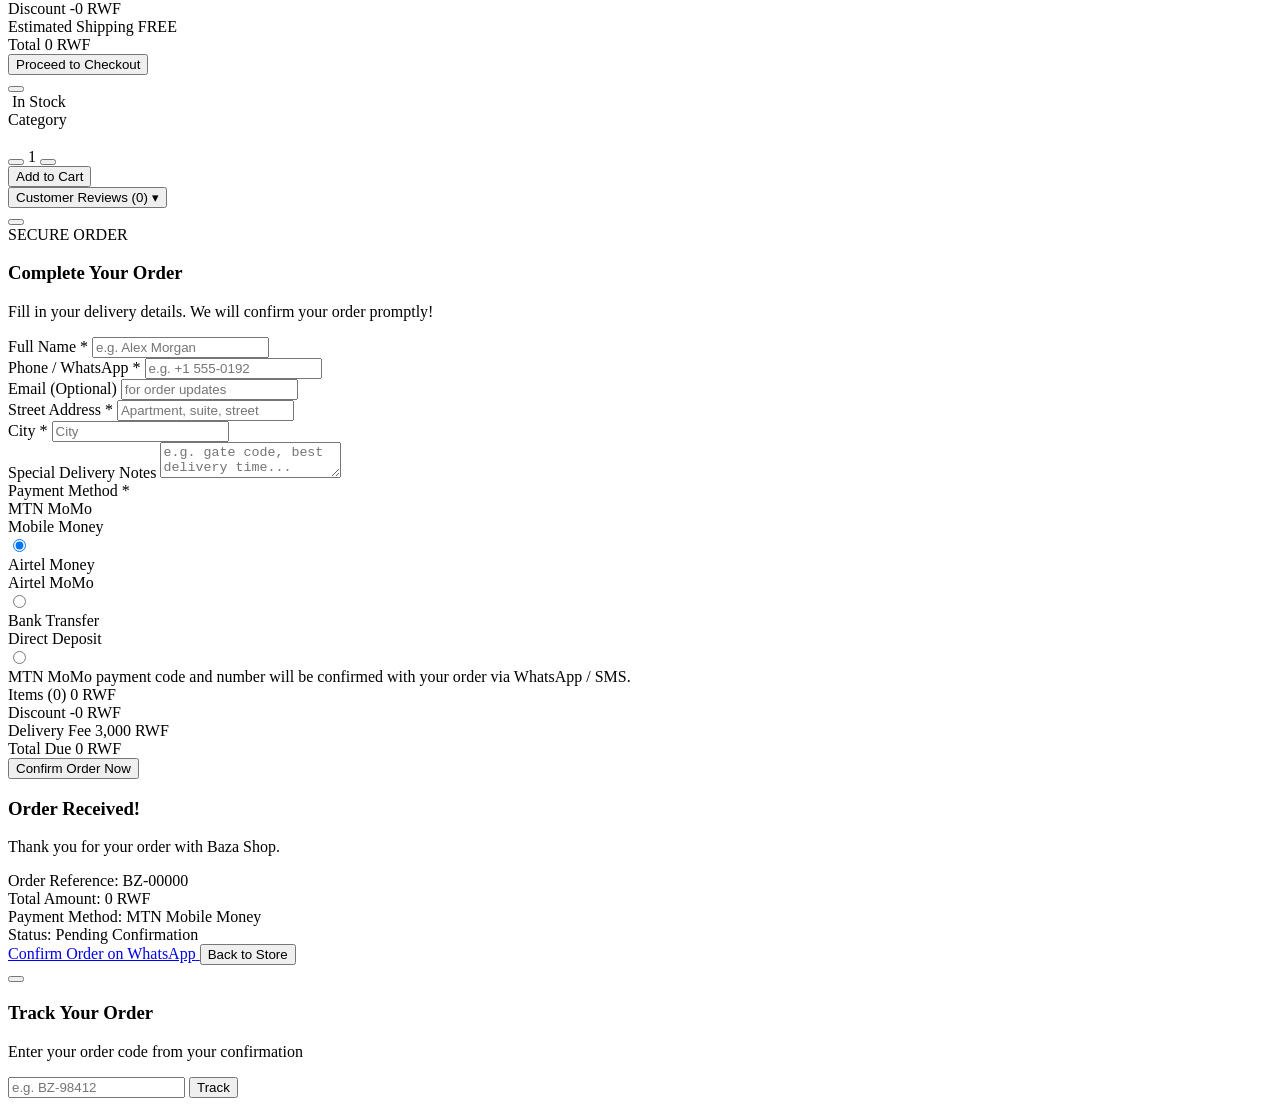
==== commit c642447b: "refactor: rebrand copy and categories from modern lighting/decor to general retail store" ====
--- a/templates/index.html
+++ b/templates/index.html
@@ -3,7 +3,7 @@
 <head>
     <meta charset="UTF-8">
     <meta name="viewport" content="width=device-width, initial-scale=1.0">
-    <title>Baza Shop | Modern Lighting & Premium Home Aesthetics</title>
+    <title>Baza Shop | Your Everyday Online Store</title>
     <!-- Tailwind CSS CDN -->
     <script src="https://cdn.tailwindcss.com"></script>
     <script>
@@ -62,28 +62,28 @@
 // ===== LANGUAGE TOGGLE =====
 const translations = {
   en: {
-    curated: 'Curated Designer Collection',
-    welcome: '✨ Welcome to Baza Shop! Discover modern lighting & premium home decor.',
+    curated: 'Wide Variety of Products',
+    welcome: '✨ Welcome to Baza Shop! Discover a wide range of quality products.',
     ownerPortal: 'Owner Portal',
-    searchPlaceholder: 'Search chandeliers, ambient lamps, decor...',
-    searchMobilePlaceholder: 'Search chandeliers, lamps, decor...',
+    searchPlaceholder: 'Search products...',
+    searchMobilePlaceholder: 'Search products...',
     trackOrder: 'Track Order',
     cart: 'Cart',
     officialStore: 'OFFICIAL STORE • @baza_shop2',
-    heroTitle: 'Illumination Designed for <span class="text-transparent bg-clip-text bg-gradient-to-r from-amber-300 via-brand-300 to-amber-500">Modern Living</span>',
-    heroDesc: 'Discover exquisite modern chandeliers, smart ambient corner lamps, and minimalist decor pieces curated by <strong class="text-white font-medium">Baza Shop</strong> to transform your space with warmth and sophistication.',
-    browseCatalog: 'Browse Catalog',
+    heroTitle: 'Everything You Need, <span class="text-transparent bg-clip-text bg-gradient-to-r from-amber-300 via-brand-300 to-amber-500">All in One Place</span>',
+    heroDesc: 'Discover a wide variety of quality products curated by <strong class="text-white font-medium">Baza Shop</strong> — your trusted store for everyday needs and more.',
+    browseCatalog: 'Browse Products',
     followInstagram: 'Follow on Instagram',
     expressDelivery: 'Express Delivery',
     directDoorstep: 'Direct to your doorstep',
-    certifiedQuality: 'Certified Quality',
-    premiumMaterials: 'Premium materials',
+    certifiedQuality: 'Quality Products',
+    premiumMaterials: 'Carefully selected',
     whatsappOrder: 'WhatsApp Order',
     instantConfirmation: 'Instant confirmation',
     officialIgShop: 'OFFICIAL INSTAGRAM SHOP',
-    modernLighting: 'Modern lighting fixtures, smart ambient lamps & curated home decor.',
-    ourCollection: 'Our Collection',
-    exploreAuth: 'Explore authentic lighting, lamps, and decor from Baza Shop',
+    modernLighting: 'Quality products for every need, available at Baza Shop.',
+    ourCollection: 'Our Products',
+    exploreAuth: 'Explore our wide range of quality products at Baza Shop',
     sort: 'Sort:',
     featuredTrending: 'Featured & Trending',
     priceLowHigh: 'Price: Low to High',
@@ -97,14 +97,14 @@
     tryClearing: 'Try clearing your search query or choosing another category.',
     viewAll: 'View All Products',
     instagramFeed: 'INSTAGRAM FEED',
-    tagUs: 'Tag us in your home setup photos to get featured on our official Instagram page!',
+    tagUs: 'Tag us in your photos to get featured on our official Instagram page!',
     viewPost: 'View Post',
     followOnIg: 'Follow @baza_shop2 on Instagram',
-    footerDesc: 'Curated contemporary lighting, chandeliers, ambient fixtures, and decor. Crafting luminous spaces for modern homes.',
+    footerDesc: 'Your trusted everyday shop. We offer a wide range of quality products delivered right to your doorstep.',
     quickNav: 'Quick Navigation',
-    chandeliers: 'Chandeliers',
-    floorLamps: 'Floor Lamps',
-    tableLamps: 'Table Lamps',
+    chandeliers: 'Electronics',
+    floorLamps: 'Clothing',
+    tableLamps: 'Home & Kitchen',
     trackYourOrder: 'Track Your Order',
     orderSupport: 'Order & Support',
     mobileMoneyBank: 'Mobile Money & Bank Transfer',
@@ -118,28 +118,28 @@
     langLabel: 'EN'
   },
   rw: {
-    curated: 'Ibikoresho Byatoranijwe n\'Umuhanga',
-    welcome: '✨ Murakaza neza kuri Baza Shop! Menya amatara mashya n\'ibikoresho by\'urugo.',
+    curated: 'Ibicuruzwa Bitandukanye',
+    welcome: '✨ Murakaza neza kuri Baza Shop! Menya urutonde rw\'ibicuruzwa byiza.',
     ownerPortal: 'Ikibanza cy\'Umunyamahanga',
-    searchPlaceholder: 'Shakisha amatara, amatabaro, ibikoresho...',
-    searchMobilePlaceholder: 'Shakisha amatara, ibikoresho...',
+    searchPlaceholder: 'Shakisha ibicuruzwa...',
+    searchMobilePlaceholder: 'Shakisha ibicuruzwa...',
     trackOrder: 'Kurikirana Ibyo Watumije',
     cart: 'Agasanduku',
     officialStore: 'IDUKA RYEMEWE • @baza_shop2',
-    heroTitle: 'Urumuri Rwateguwe ku <span class="text-transparent bg-clip-text bg-gradient-to-r from-amber-300 via-brand-300 to-amber-500">Buzima bwa none</span>',
-    heroDesc: 'Menya amatara mashya, amatabaro y\'amahoro, n\'ibikoresho by\'urugo byatoranijwe na <strong class="text-white font-medium">Baza Shop</strong> kugira ngo uhinduregure ahantu hawe n\'ubushyuhe n\'ubwiza.',
+    heroTitle: 'Iby\'Ukeneye Byose, <span class="text-transparent bg-clip-text bg-gradient-to-r from-amber-300 via-brand-300 to-amber-500">Ahantu Hamwe</span>',
+    heroDesc: 'Menya urutonde rw\'ibicuruzwa byiza byatoranijwe na <strong class="text-white font-medium">Baza Shop</strong> — iduka wakundirwa ku bikenewe bya buri munsi.',
     browseCatalog: 'Reba Ibicuruzwa',
     followInstagram: 'Dukurikire kuri Instagram',
     expressDelivery: 'Kohereza Byihuse',
     directDoorstep: 'Kugeza ku muryango wawe',
-    certifiedQuality: 'Ibyemezo by\'Ubwiza',
-    premiumMaterials: 'Ibikoresho byiza cyane',
+    certifiedQuality: 'Ibicuruzwa Byiza',
+    premiumMaterials: 'Byatoranijwe neza',
     whatsappOrder: 'Gutumiza kuri WhatsApp',
     instantConfirmation: 'Kwemeza byihuse',
     officialIgShop: 'IDUKA RYA INSTAGRAM RYEMEWE',
-    modernLighting: 'Amatara mashya, amatabaro y\'amahoro n\'ibikoresho by\'urugo byatoranijwe.',
+    modernLighting: 'Ibicuruzwa byiza ku bikenewe bya buri munsi, bibonetse kuri Baza Shop.',
     ourCollection: 'Ibicuruzwa Byacu',
-    exploreAuth: 'Shakisha amatara, amatabaro, n\'ibikoresho bya Baza Shop',
+    exploreAuth: 'Menya urutonde rw\'ibicuruzwa byiza bya Baza Shop',
     sort: 'Gutondeka:',
     featuredTrending: 'Ibikunzwe & Bishya',
     priceLowHigh: 'Igiciro: Gito kugeza Kinini',
@@ -153,14 +153,14 @@
     tryClearing: 'Gerageza gusiba gushakisha cyangwa uhitemo ikindi cyiciro.',
     viewAll: 'Reba Ibicuruzwa Byose',
     instagramFeed: 'AHO DUSANGIRA KURI INSTAGRAM',
-    tagUs: 'Dutage mu mafoto y\'urugo rwawe kugira ngo ugaragare ku rupapuro rwacu rwa Instagram!',
+    tagUs: 'Dutage mu mafoto yawe kugira ngo ugaragare ku rupapuro rwacu rwa Instagram!',
     viewPost: 'Reba Iyi Foto',
     followOnIg: 'Dukurikire @baza_shop2 kuri Instagram',
-    footerDesc: 'Amatara mashya, amatabaro, ibikoresho by\'urugo byatoranijwe. Dukora ahantu heza ku mazu mashya.',
+    footerDesc: 'Iduka ryawe ry\'ibikenewe bya buri munsi. Duha ibicuruzwa byiza byohererezwa ku muryango wawe.',
     quickNav: 'Kujya Byihuse',
-    chandeliers: 'Amatara Manini',
-    floorLamps: 'Amatabaro y\'Hasi',
-    tableLamps: 'Amatabaro y\'Ameza',
+    chandeliers: 'Ikoranabuhanga',
+    floorLamps: 'Imyenda',
+    tableLamps: 'Urugo & Jiko',
     trackYourOrder: 'Kurikirana Ibyo Watumije',
     orderSupport: 'Gutumiza & Ubufasha',
     mobileMoneyBank: 'Mobile Money & Kohereza mu Banki',
@@ -426,7 +426,7 @@
             <span data-i18n="curated">Curated Designer Collection</span>
         </div>
         <p id="announcementText" class="mx-auto flex items-center gap-1.5 font-medium" data-i18n="welcome">
-            ✨ Welcome to Baza Shop! Discover modern lighting & premium home decor.
+            ✨ Welcome to Baza Shop! Discover a wide range of quality products.
         </p>
         <div class="flex items-center gap-3">
             <a id="topInstagramLink" href="https://www.instagram.com/baza_shop2" target="_blank" rel="noopener noreferrer" class="hover:text-white transition flex items-center gap-1 text-[11px]">
@@ -453,7 +453,7 @@
                     <span class="font-display font-extrabold text-2xl tracking-wider text-white flex items-center gap-1.5">
                         BAZA <span class="text-transparent bg-clip-text bg-gradient-to-r from-amber-300 to-brand-400">SHOP</span>
                     </span>
-                    <span class="text-[10px] tracking-widest text-slate-400 uppercase block -mt-1 font-semibold">Just Ask • Modern Lighting & Decor</span>
+                    <span class="text-[10px] tracking-widest text-slate-400 uppercase block -mt-1 font-semibold">Just Ask • Quality Everyday Products</span>
                 </div>
             </a>
 
@@ -463,7 +463,7 @@
                 <input 
                     type="text" 
                     id="searchInput" 
-                    placeholder="Search chandeliers, ambient lamps, decor..."
+                    placeholder="Search products..."
                     class="w-full bg-[#161a22] border border-slate-700/60 rounded-full pl-10 pr-10 py-2.5 text-sm text-slate-200 placeholder-slate-400 focus:outline-none focus:border-brand-500 focus:ring-1 focus:ring-brand-500 transition shadow-inner"
                 >
                 <button id="clearSearchBtn" class="hidden absolute right-3 top-1/2 -translate-y-1/2 text-slate-400 hover:text-slate-200">
@@ -509,7 +509,7 @@
                 <input 
                     type="text" 
                     id="mobileSearchInput" 
-                    placeholder="Search chandeliers, lamps, decor..."
+                    placeholder="Search products..."
                     class="w-full bg-[#161a22] border border-slate-700/60 rounded-full pl-10 pr-4 py-2 text-sm text-slate-200 placeholder-slate-400 focus:outline-none focus:border-brand-500"
                 >
             </div>
@@ -532,16 +532,16 @@
                             OFFICIAL STORE • @baza_shop2
                         </div>
                         <h1 class="font-display text-4xl sm:text-5xl lg:text-6xl font-extrabold text-white tracking-tight leading-tight" data-i18n="heroTitle">
-                            Illumination Designed for <span class="text-transparent bg-clip-text bg-gradient-to-r from-amber-300 via-brand-300 to-amber-500">Modern Living</span>
+                            Everything You Need, <span class="text-transparent bg-clip-text bg-gradient-to-r from-amber-300 via-brand-300 to-amber-500">All in One Place</span>
                         </h1>
                         <p class="text-slate-300 text-base sm:text-lg max-w-2xl mx-auto lg:mx-0 font-light leading-relaxed" data-i18n="heroDesc">
-                            Discover exquisite modern chandeliers, smart ambient corner lamps, and minimalist decor pieces curated by <strong class="text-white font-medium">Baza Shop</strong> to transform your space with warmth and sophistication.
+                            Discover a wide variety of quality products curated by <strong class="text-white font-medium">Baza Shop</strong> — your trusted store for everyday needs and more.
                         </p>
                         
                         <!-- CTA Buttons -->
                         <div class="flex flex-wrap items-center justify-center lg:justify-start gap-4 pt-2">
                             <a href="#catalog" class="btn-shimmer px-7 py-3.5 rounded-xl bg-gradient-to-r from-brand-500 to-amber-600 hover:from-brand-400 hover:to-amber-500 text-white font-semibold text-sm shadow-xl shadow-brand-500/20 transition duration-300 flex items-center gap-2">
-                                <span data-i18n="browseCatalog">Browse Catalog</span>
+                                <span data-i18n="browseCatalog">Browse Products</span>
                                 <i data-lucide="arrow-right" class="w-4 h-4"></i>
                             </a>
                             <a href="https://www.instagram.com/baza_shop2" target="_blank" rel="noopener noreferrer" class="px-6 py-3.5 rounded-xl bg-[#1b1f28] hover:bg-[#232834] text-slate-200 border border-slate-700 text-sm font-medium transition duration-300 flex items-center gap-2.5 group">
@@ -593,7 +593,7 @@
                                 <span class="px-3 py-1 rounded-full bg-amber-400/15 border border-amber-400/30 text-amber-300 text-xs font-semibold mb-1">OFFICIAL INSTAGRAM SHOP</span>
                                 <h3 class="font-display text-2xl font-extrabold text-white">Baza Shop</h3>
                                 <p class="text-[11px] text-amber-300 font-bold uppercase tracking-wider mb-2">JUST ASK</p>
-                                <p class="text-xs text-slate-400 max-w-xs leading-relaxed mb-6">Modern lighting fixtures, smart ambient lamps & curated home decor.</p>
+                                <p class="text-xs text-slate-400 max-w-xs leading-relaxed mb-6" data-i18n="modernLighting">Quality products for every need, available at Baza Shop.</p>
                                 <a id="heroInstagramLink" href="https://www.instagram.com/baza_shop2" target="_blank" rel="noopener noreferrer" class="px-5 py-2.5 rounded-xl bg-gradient-to-r from-pink-600 via-rose-600 to-amber-600 text-white text-xs font-bold shadow-lg hover:opacity-95 transition flex items-center gap-2.5 group">
                                     <img src="/static/images/baza-logo.png" alt="Baza Shop" class="w-5 h-5 rounded-full object-cover group-hover:scale-110 transition-transform">
                                     <i data-lucide="instagram" class="w-4 h-4"></i>
@@ -611,8 +611,8 @@
             <!-- Filter & Sort Bar -->
             <div class="flex flex-col md:flex-row md:items-center justify-between gap-4 mb-8">
                 <div>
-                    <h2 class="font-display text-2xl sm:text-3xl font-bold text-white tracking-tight" data-i18n="ourCollection">Our Collection</h2>
-                    <p class="text-xs sm:text-sm text-slate-400 mt-1" data-i18n="exploreAuth">Explore authentic lighting, lamps, and decor from Baza Shop</p>
+                    <h2 class="font-display text-2xl sm:text-3xl font-bold text-white tracking-tight" data-i18n="ourCollection">Our Products</h2>
+                    <p class="text-xs sm:text-sm text-slate-400 mt-1" data-i18n="exploreAuth">Explore our wide range of quality products at Baza Shop</p>
                 </div>
 
                 <div class="flex flex-wrap items-center gap-3">
@@ -738,12 +738,12 @@
                 <div class="space-y-3">
                     <div class="flex items-center gap-2">
                         <div class="w-8 h-8 rounded-lg bg-brand-500 flex items-center justify-center text-white">
-                            <i data-lucide="lamp-ceiling" class="w-4 h-4"></i>
+                            <i data-lucide="shopping-bag" class="w-4 h-4"></i>
                         </div>
                         <span class="font-display font-bold text-lg text-white">BAZA SHOP</span>
                     </div>
-                    <p class="text-slate-400 text-xs leading-relaxed">
-                        Curated contemporary lighting, chandeliers, ambient fixtures, and decor. Crafting luminous spaces for modern homes.
+                    <p class="text-slate-400 text-xs leading-relaxed" data-i18n="footerDesc">
+                        Your trusted everyday shop. We offer a wide range of quality products delivered right to your doorstep.
                     </p>
                     <div class="flex items-center gap-3 pt-2">
                         <a href="https://www.instagram.com/baza_shop2" target="_blank" class="w-8 h-8 rounded-lg bg-slate-800 hover:bg-slate-700 flex items-center justify-center text-pink-400 transition">
@@ -756,13 +756,10 @@
                 </div>
 
                 <div>
-                    <h4 class="text-white font-semibold text-sm mb-3">Quick Navigation</h4>
+                    <h4 class="text-white font-semibold text-sm mb-3" data-i18n="quickNav">Quick Navigation</h4>
                     <ul class="space-y-2">
-                        <li><a href="#catalog" class="hover:text-amber-400 transition">All Products</a></li>
-                        <li><a href="javascript:void(0)" onclick="selectCategory('Chandeliers')" class="hover:text-amber-400 transition">Chandeliers</a></li>
-                        <li><a href="javascript:void(0)" onclick="selectCategory('Floor Lamps')" class="hover:text-amber-400 transition">Floor Lamps</a></li>
-                        <li><a href="javascript:void(0)" onclick="selectCategory('Table Lamps')" class="hover:text-amber-400 transition">Table Lamps</a></li>
-                        <li><a href="javascript:void(0)" onclick="openTrackModal()" class="hover:text-amber-400 transition">Track Your Order</a></li>
+                        <li><a href="#catalog" class="hover:text-amber-400 transition" data-i18n="allProducts">All Products</a></li>
+                        <li><a href="javascript:void(0)" onclick="openTrackModal()" class="hover:text-amber-400 transition" data-i18n="trackOrder">Track Your Order</a></li>
                     </ul>
                 </div>
 
